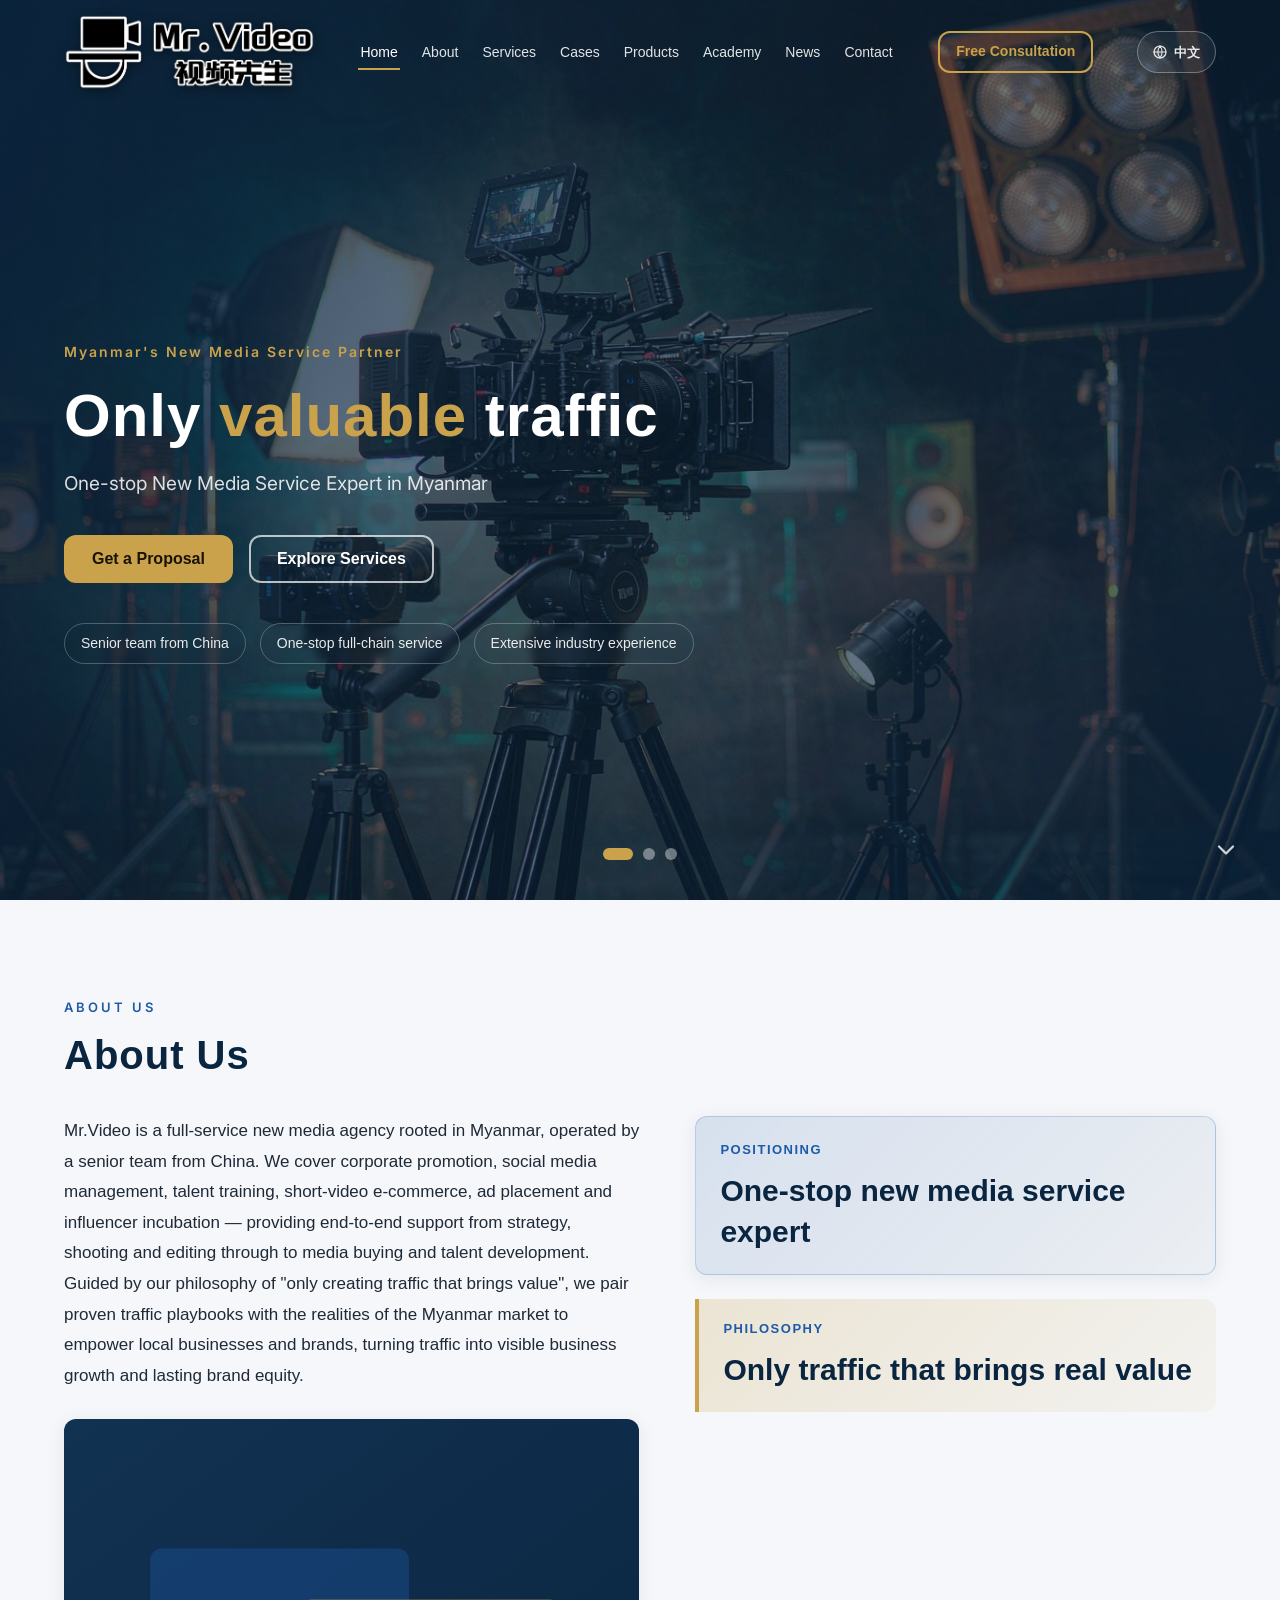
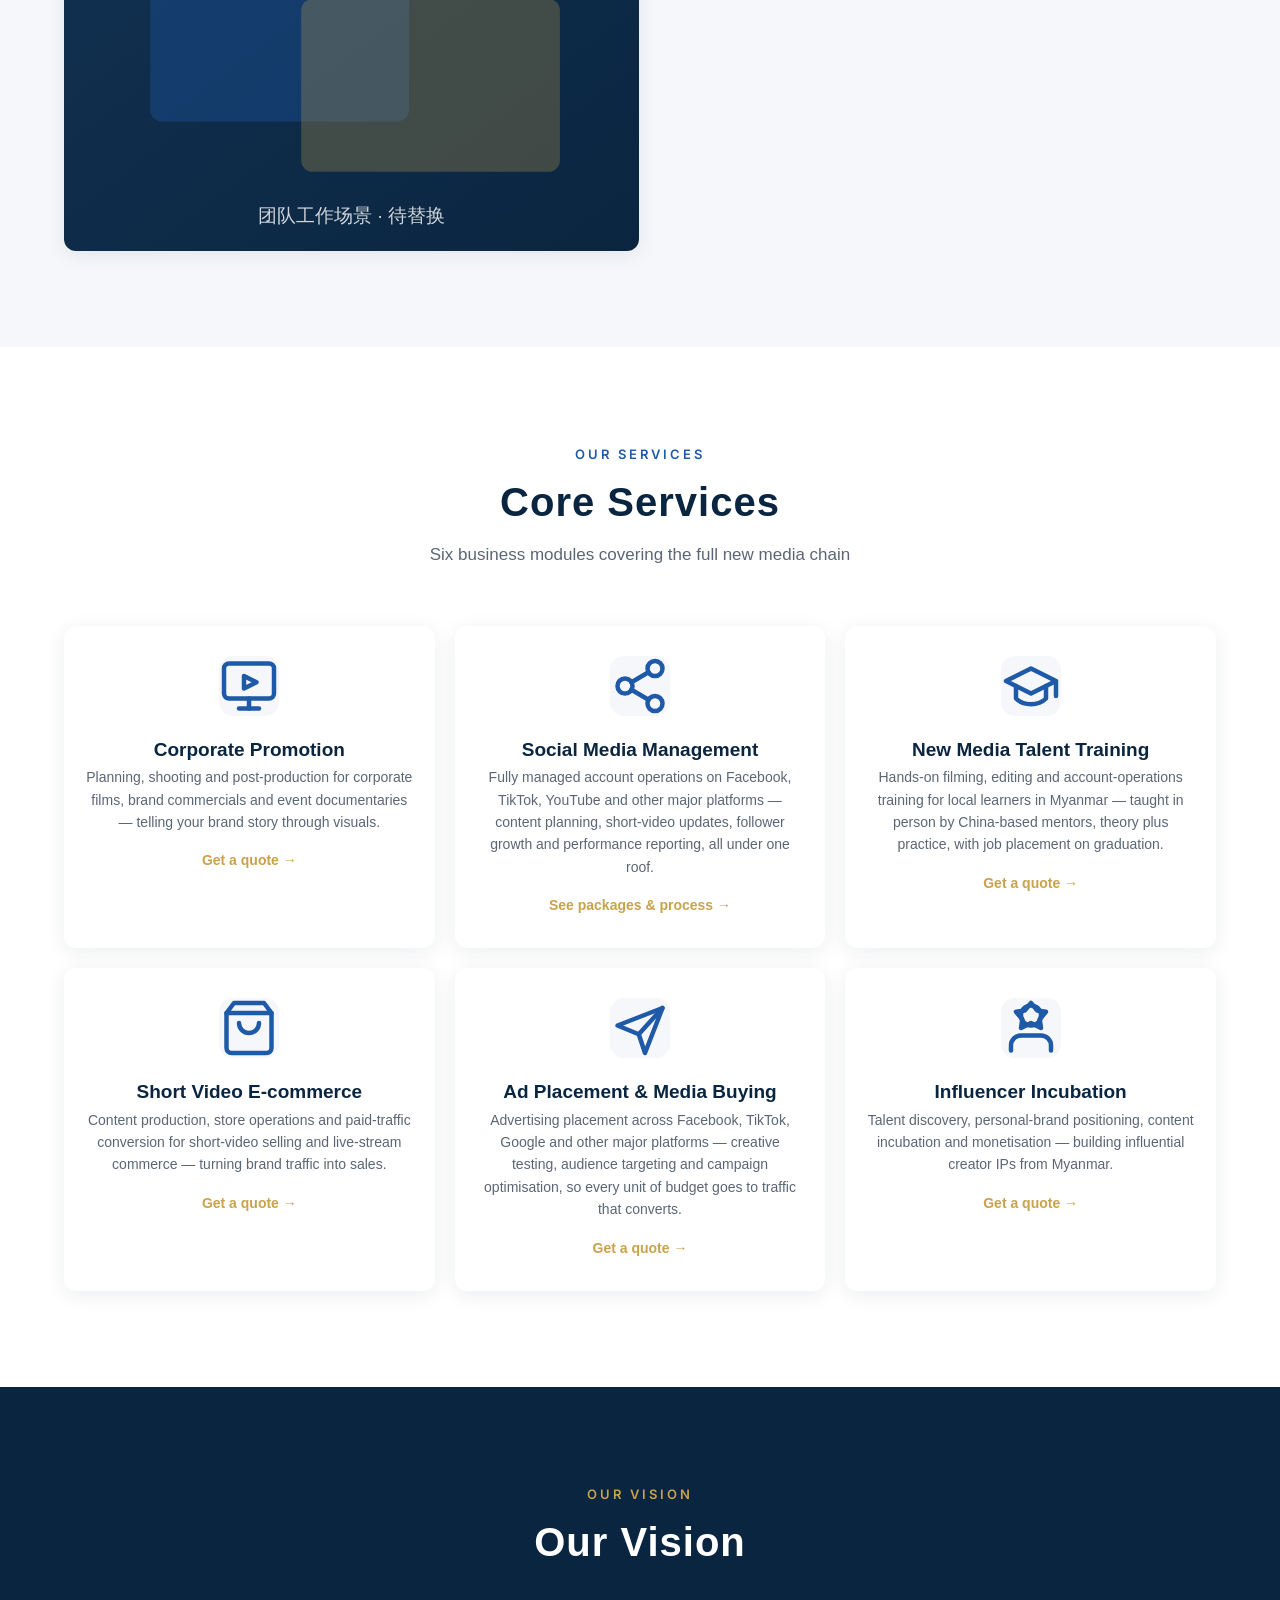
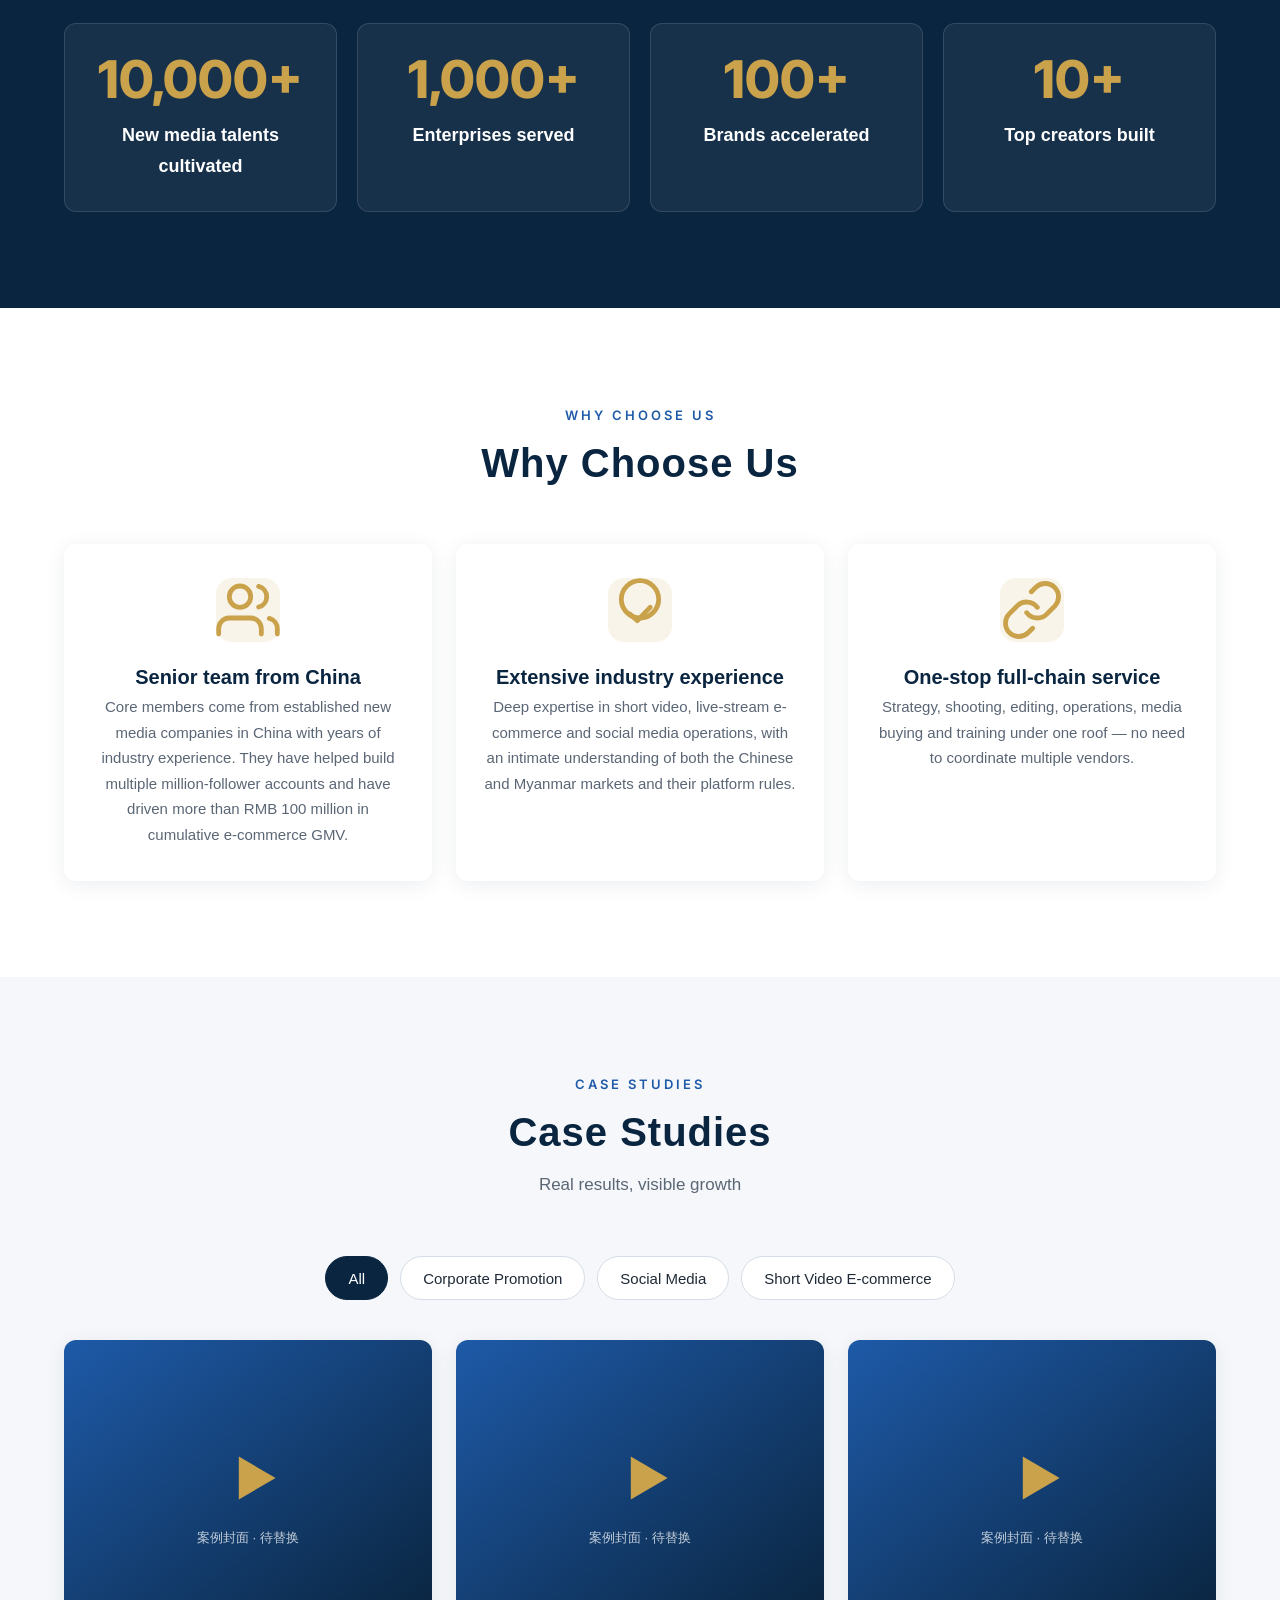
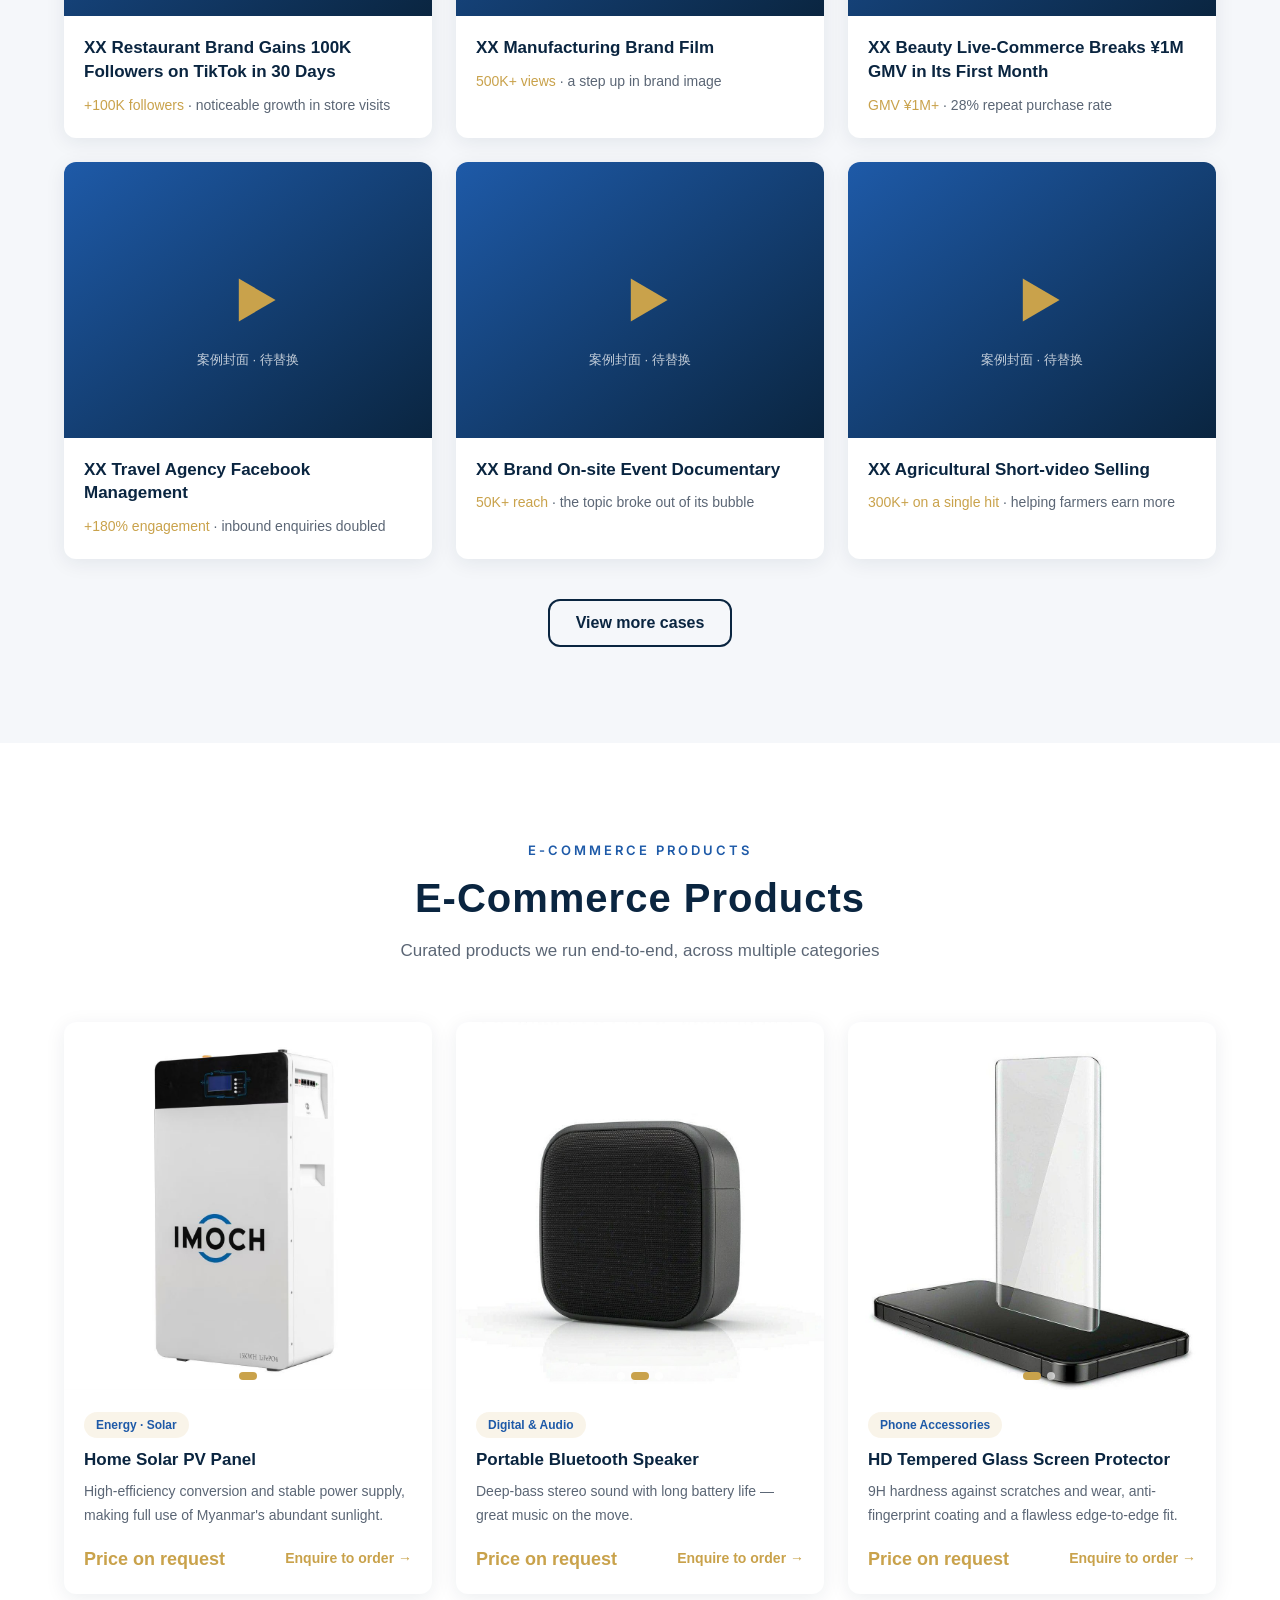
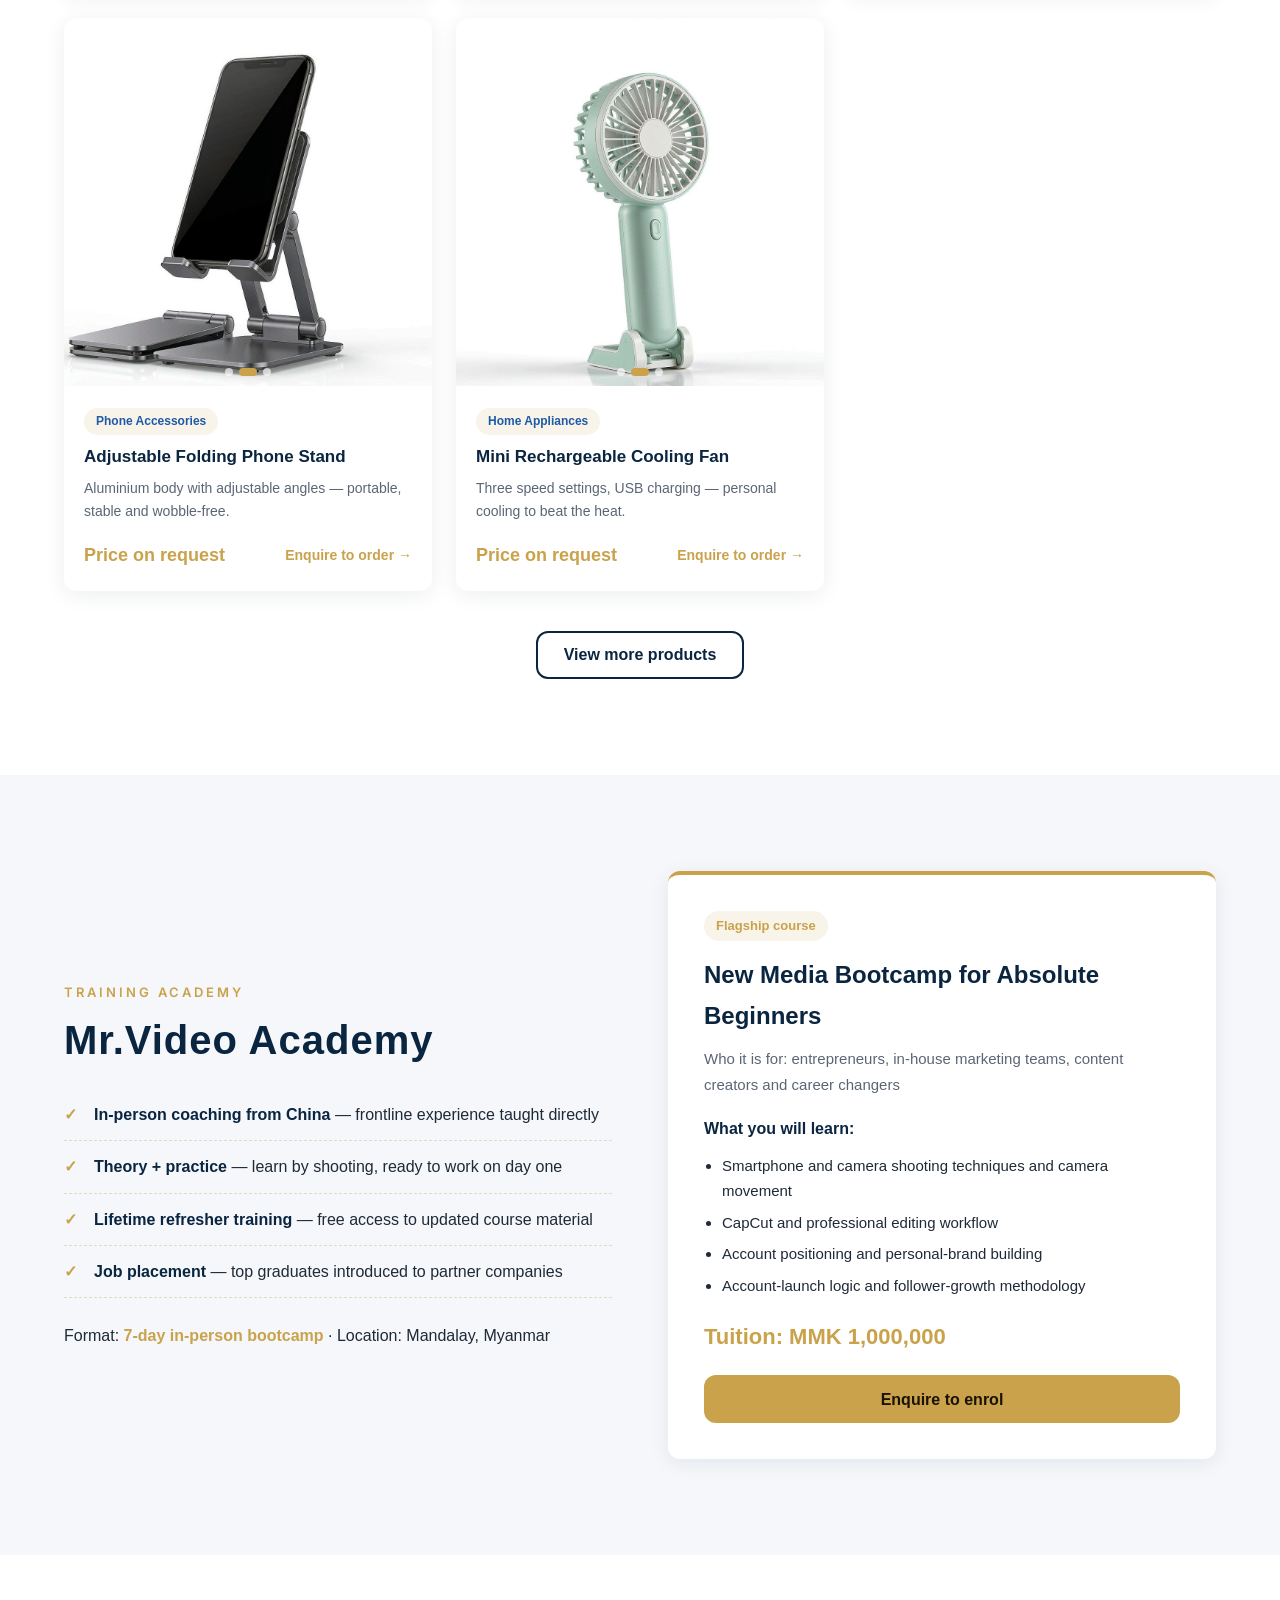
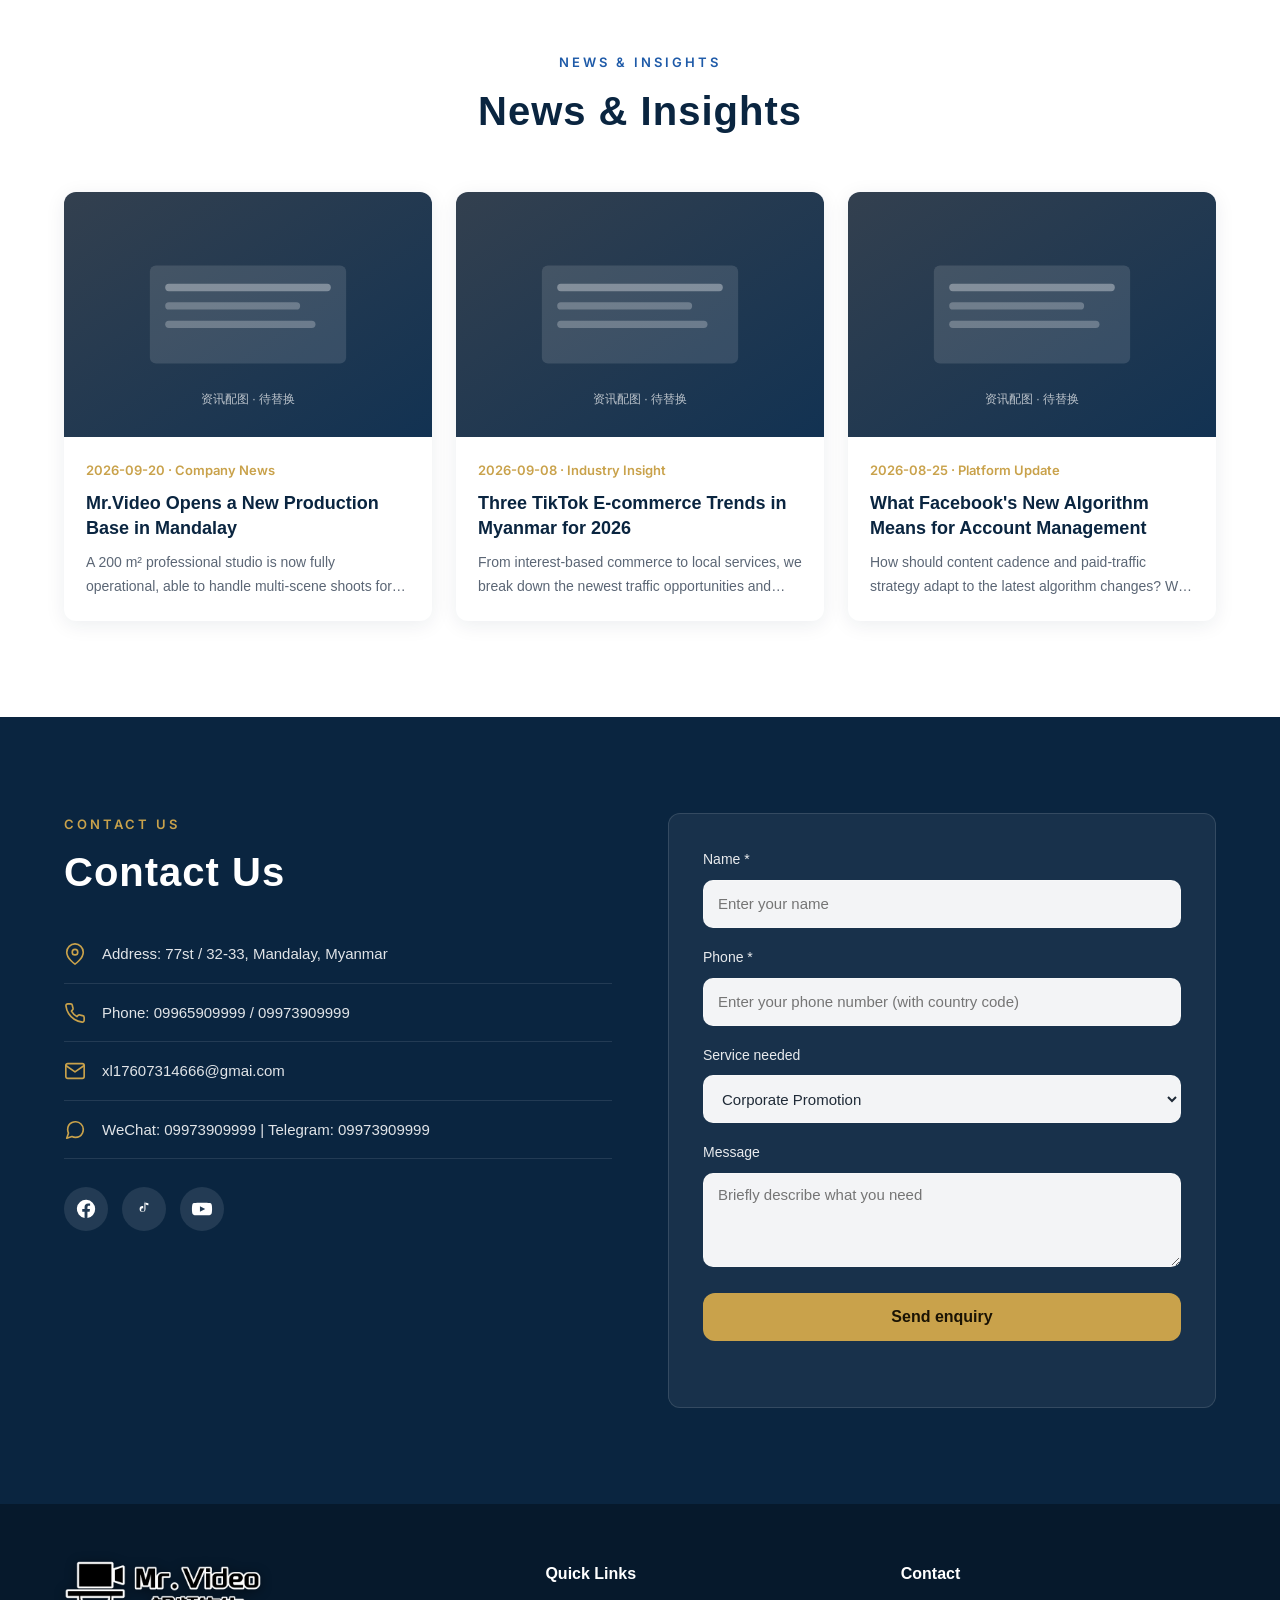
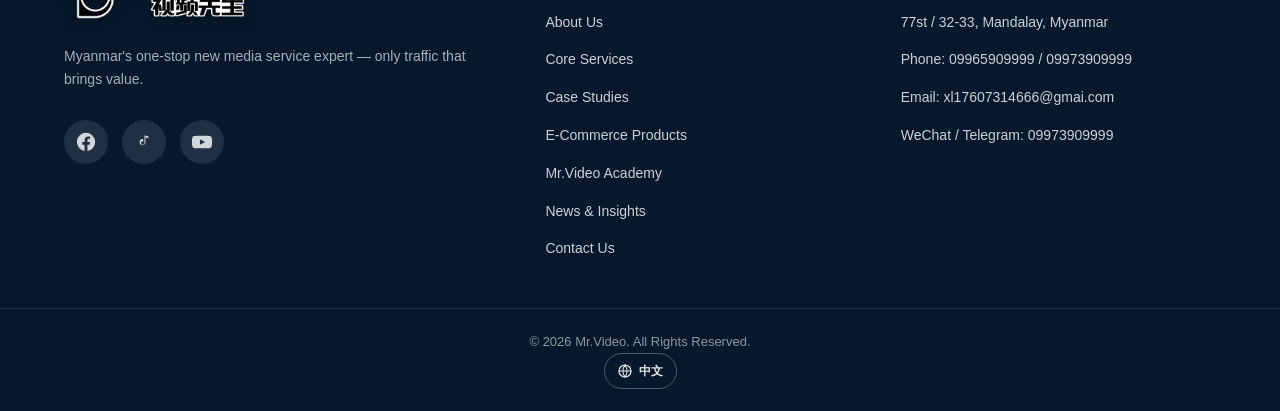
==== en/index.html @ 80807787 "feat: 新增英文版站点 /en/，支持中英文双语展示 架构：中文 HTML 为唯一内容源，i18n/en.json 翻译字典 + build_en.py 构建脚本生成纯静态英文站，英文版为独立 U" ====
<!DOCTYPE html>
<html lang="en">
<head>
  <meta charset="UTF-8" />
  <meta name="viewport" content="width=device-width, initial-scale=1.0" />
  <title>Mr.Video Media | One-stop new media service expert in Myanmar</title>
  <meta name="description" content="Mr.Video is a full-service new media agency rooted in Myanmar, operated by a senior team from China. Corporate promotion, social media management, talent training, short-video e-commerce, ad placement and influencer incubation — from strategy, shooting and editing to media buying and talent development. Only traffic that brings value." />
  <meta name="keywords" content="Myanmar new media agency, Mandalay social media management, TikTok agency Myanmar, influencer incubation Myanmar, new media training Myanmar, short video e-commerce Myanmar, Mr.Video" />

  
  <meta property="og:type" content="website" />
  <meta property="og:title" content="Mr.Video Media | One-stop new media service expert in Myanmar" />
  <meta property="og:description" content="A full-service new media agency rooted in Myanmar, operated by a senior team from China — corporate promotion, social media management, talent training, short-video e-commerce, ad placement and influencer incubation." />
  <meta property="og:image" content="https://mrvideo.vip/images/logo-wordmark.png" />
  
  <!-- i18n:head-alt:start -->
  <meta property="og:url" content="https://mrvideo.vip/en/" />
  <meta property="og:locale" content="en_US" />
  <meta property="og:locale:alternate" content="zh_CN" />
  <link rel="canonical" href="https://mrvideo.vip/en/" />
  <link rel="alternate" hreflang="zh-Hans" href="https://mrvideo.vip/" />
  <link rel="alternate" hreflang="en" href="https://mrvideo.vip/en/" />
  <link rel="alternate" hreflang="x-default" href="https://mrvideo.vip/" />
<!-- i18n:head-alt:end -->
  <meta name="twitter:card" content="summary_large_image" />

  
  
  
  

  <link rel="preconnect" href="https://fonts.googleapis.com" />
  <link rel="preconnect" href="https://fonts.gstatic.com" crossorigin />
  <link href="https://fonts.googleapis.com/css2?family=Inter:wght@400;500;600;700;800&family=Montserrat:wght@600;700;800&display=swap" rel="stylesheet" />
  <link rel="stylesheet" href="../css/style.css" />
</head>

<body>

  
  <header class="site-header" id="top">
    <div class="container nav-inner">
      <a href="#top" class="brand" aria-label="Mr.Video home">
        <img src="../images/logo-wordmark.png" alt="Mr.Video" class="brand-logo" />
      </a>

      <nav class="main-nav" id="mainNav" aria-label="Main navigation">
        <ul>
          <li><a href="#top" class="active">Home</a></li>
          <li><a href="#about">About</a></li>
          <li><a href="#services">Services</a></li>
          <li><a href="#cases">Cases</a></li>
          <li><a href="#products">Products</a></li>
          <li><a href="#training">Academy</a></li>
          <li><a href="#news">News</a></li>
          <li><a href="#contact">Contact</a></li>
        </ul>
      </nav>

      <a href="#contact" class="btn btn-cta">Free Consultation</a>

      <!-- i18n:lang-switch:start -->
<a href="/" class="lang-switch" aria-label="Switch to Chinese version" title="Switch to Chinese version"><svg viewBox="0 0 24 24" fill="none" stroke="currentColor" stroke-width="1.8" stroke-linecap="round" stroke-linejoin="round" aria-hidden="true"><circle cx="12" cy="12" r="9"></circle><path d="M3 12h18M12 3a15 15 0 0 1 0 18a15 15 0 0 1 0-18"></path></svg><span>中文</span></a>
<!-- i18n:lang-switch:end -->
      <button class="hamburger" id="hamburger" aria-label="Open menu" aria-expanded="false" aria-controls="drawer">
        <span></span><span></span><span></span>
      </button>
    </div>
  </header>

  
  <div class="drawer" id="drawer" aria-hidden="true">
    <button class="drawer-close" id="drawerClose" aria-label="Close menu">&times;</button>
    <nav class="drawer-nav" aria-label="Mobile navigation">
      <a href="#top">Home</a>
      <a href="#about">About</a>
      <a href="#services">Services</a>
      <a href="#cases">Cases</a>
      <a href="#products">Products</a>
      <a href="#training">Academy</a>
      <a href="#news">News</a>
      <a href="#contact">Contact</a>
      <a href="#contact" class="btn btn-cta drawer-cta">Free Consultation</a>
      <!-- i18n:lang-switch-drawer:start -->
<a href="/" class="drawer-lang" aria-label="Switch to Chinese version"><svg viewBox="0 0 24 24" fill="none" stroke="currentColor" stroke-width="1.8" stroke-linecap="round" stroke-linejoin="round" aria-hidden="true"><circle cx="12" cy="12" r="9"></circle><path d="M3 12h18M12 3a15 15 0 0 1 0 18a15 15 0 0 1 0-18"></path></svg><span>中文</span></a>
<!-- i18n:lang-switch-drawer:end -->
    </nav>
  </div>
  <div class="drawer-overlay" id="drawerOverlay"></div>

  <main>

    
    <section class="hero" id="home" aria-label="Hero banner">
      
      <div class="hero-bg">
        <div class="hero-image is-active" style="background-image:url('../images/hero-1.jpg')"></div>
        <div class="hero-image" style="background-image:url('../images/hero-2.jpg')"></div>
        <div class="hero-image" style="background-image:url('../images/hero-3.jpg')"></div>
        <div class="hero-overlay"></div>
      </div>

      <div class="hero-slides container">
        
        <article class="hero-slide is-active">
          <p class="hero-eyebrow">Myanmar's New Media Service Partner</p>
          <h1 class="hero-title">Only <span class="gold">valuable</span> traffic</h1>
          <p class="hero-sub">One-stop New Media Service Expert in Myanmar</p>
          <div class="hero-actions">
            <a href="#contact" class="btn btn-gold">Get a Proposal</a>
            <a href="#services" class="btn btn-outline">Explore Services</a>
          </div>
          <ul class="trust-tags">
            <li>Senior team from China</li>
            <li>One-stop full-chain service</li>
            <li>Extensive industry experience</li>
          </ul>
        </article>

        
        <article class="hero-slide">
          <p class="hero-eyebrow">SHORT VIDEO E-COMMERCE</p>
          <h1 class="hero-title">Turn <span class="gold">traffic</span> into <span class="gold">sales</span></h1>
          <p class="hero-sub">Short-video e-commerce growth · Live-stream selling · Paid traffic conversion</p>
          <div class="hero-actions">
            <a href="#contact" class="btn btn-gold">Get a Proposal</a>
            <a href="#services" class="btn btn-outline">Explore Services</a>
          </div>
          <ul class="trust-tags">
            <li>Content production</li>
            <li>Store operations</li>
            <li>Traffic conversion</li>
          </ul>
        </article>

        
        <article class="hero-slide">
          <p class="hero-eyebrow">NEW MEDIA TALENT TRAINING</p>
          <h1 class="hero-title">Grow Myanmar's own <span class="gold">new media talent</span></h1>
          <p class="hero-sub">In-person coaching from China · Theory + practice · Job placement</p>
          <div class="hero-actions">
            <a href="#training" class="btn btn-gold">Enquire now</a>
            <a href="#about" class="btn btn-outline">Learn more</a>
          </div>
          <ul class="trust-tags">
            <li>7-day bootcamp</li>
            <li>Lifetime refresher training</li>
            <li>Job placement</li>
          </ul>
        </article>
      </div>

      <div class="hero-dots" id="heroDots" role="tablist" aria-label="Banner slider"></div>

      <a href="#about" class="scroll-arrow" aria-label="Scroll down">
        <svg viewBox="0 0 24 24" width="28" height="28" fill="none" stroke="currentColor" stroke-width="2" stroke-linecap="round" stroke-linejoin="round"><polyline points="6 9 12 15 18 9"></polyline></svg>
      </a>
    </section>

    
    <section class="section about" id="about" aria-labelledby="about-title">
      <div class="container">
        <div class="about-head reveal">
          <p class="eyebrow">ABOUT US</p>
          <h2 class="section-title" id="about-title">About Us</h2>
        </div>
        <div class="about-grid">
          
          <div class="about-left reveal">
            <p class="about-desc">
              Mr.Video is a full-service new media agency rooted in Myanmar, operated by a senior team from China. We cover corporate promotion, social media management, talent training, short-video e-commerce, ad placement and influencer incubation — providing end-to-end support from strategy, shooting and editing through to media buying and talent development. Guided by our philosophy of "only creating traffic that brings value", we pair proven traffic playbooks with the realities of the Myanmar market to empower local businesses and brands, turning traffic into visible business growth and lasting brand equity.
            </p>
            <div class="about-media">
              
              <img src="../images/about-team.svg" alt="Mr.Video team at work" loading="lazy" />
            </div>
          </div>
          
          <div class="about-right reveal">
            <div class="positioning">
              <p class="positioning-label">Positioning</p>
              <p class="positioning-cn">One-stop new media service expert</p>
              
            </div>
            <blockquote class="quote">
              <span class="quote-label">Philosophy</span>
              Only traffic that brings real value
            </blockquote>
          </div>
        </div>
      </div>
    </section>

    
    <section class="section services" id="services" aria-labelledby="services-title">
      <div class="container">
        <div class="section-head reveal">
          <p class="eyebrow">OUR SERVICES</p>
          <h2 class="section-title" id="services-title">Core Services</h2>
          <p class="section-sub">Six business modules covering the full new media chain</p>
        </div>

        <div class="services-grid reveal">
          
          <article class="service-card">
            <span class="service-icon" aria-hidden="true">
              <svg viewBox="0 0 24 24" fill="none" stroke="currentColor" stroke-width="1.8" stroke-linecap="round" stroke-linejoin="round"><rect x="2" y="3" width="20" height="14" rx="2"></rect><line x1="8" y1="21" x2="16" y2="21"></line><line x1="12" y1="17" x2="12" y2="21"></line><polygon points="10 8 15 10.5 10 13 10 8"></polygon></svg>
            </span>
            <h3 class="service-name">Corporate Promotion</h3>
            
            <p class="service-desc">Planning, shooting and post-production for corporate films, brand commercials and event documentaries — telling your brand story through visuals.</p>
            <a href="#contact" class="service-link">Get a quote →</a>
          </article>

          
          <article class="service-card">
            <span class="service-icon" aria-hidden="true">
              <svg viewBox="0 0 24 24" fill="none" stroke="currentColor" stroke-width="1.8" stroke-linecap="round" stroke-linejoin="round"><circle cx="18" cy="5" r="3"></circle><circle cx="6" cy="12" r="3"></circle><circle cx="18" cy="19" r="3"></circle><line x1="8.6" y1="13.5" x2="15.4" y2="17.5"></line><line x1="15.4" y1="6.5" x2="8.6" y2="10.5"></line></svg>
            </span>
            <h3 class="service-name">Social Media Management</h3>
            
            <p class="service-desc">Fully managed account operations on Facebook, TikTok, YouTube and other major platforms — content planning, short-video updates, follower growth and performance reporting, all under one roof.</p>
            <a href="social-media.html" class="service-link">See packages & process →</a>
          </article>

          
          <article class="service-card">
            <span class="service-icon" aria-hidden="true">
              <svg viewBox="0 0 24 24" fill="none" stroke="currentColor" stroke-width="1.8" stroke-linecap="round" stroke-linejoin="round"><path d="M22 10v6M2 10l10-5 10 5-10 5z"></path><path d="M6 12v5c3 3 9 3 12 0v-5"></path></svg>
            </span>
            <h3 class="service-name">New Media Talent Training</h3>
            
            <p class="service-desc">Hands-on filming, editing and account-operations training for local learners in Myanmar — taught in person by China-based mentors, theory plus practice, with job placement on graduation.</p>
            <a href="#contact" class="service-link">Get a quote →</a>
          </article>

          
          <article class="service-card">
            <span class="service-icon" aria-hidden="true">
              <svg viewBox="0 0 24 24" fill="none" stroke="currentColor" stroke-width="1.8" stroke-linecap="round" stroke-linejoin="round"><path d="M6 2 3 6v14a2 2 0 0 0 2 2h14a2 2 0 0 0 2-2V6l-3-4z"></path><line x1="3" y1="6" x2="21" y2="6"></line><path d="M16 10a4 4 0 0 1-8 0"></path></svg>
            </span>
            <h3 class="service-name">Short Video E-commerce</h3>
            
            <p class="service-desc">Content production, store operations and paid-traffic conversion for short-video selling and live-stream commerce — turning brand traffic into sales.</p>
            <a href="#contact" class="service-link">Get a quote →</a>
          </article>

          
          <article class="service-card">
            <span class="service-icon" aria-hidden="true">
              <svg viewBox="0 0 24 24" fill="none" stroke="currentColor" stroke-width="1.8" stroke-linecap="round" stroke-linejoin="round"><path d="M3 11l18-7-7 18-2.5-7.5L3 11z"></path><path d="M11.5 14.5L21 4"></path></svg>
            </span>
            <h3 class="service-name">Ad Placement &amp; Media Buying</h3>
            
            <p class="service-desc">Advertising placement across Facebook, TikTok, Google and other major platforms — creative testing, audience targeting and campaign optimisation, so every unit of budget goes to traffic that converts.</p>
            <a href="#contact" class="service-link">Get a quote →</a>
          </article>

          
          <article class="service-card">
            <span class="service-icon" aria-hidden="true">
              <svg viewBox="0 0 24 24" fill="none" stroke="currentColor" stroke-width="1.8" stroke-linecap="round" stroke-linejoin="round"><path d="M20 21v-2a4 4 0 0 0-4-4H8a4 4 0 0 0-4 4v2"></path><circle cx="12" cy="7" r="4"></circle><polygon points="12 2 14.5 5 18 5.5 15.5 8.5 16 12 12 10 8 12 8.5 8.5 6 5.5 9.5 5 12 2"></polygon></svg>
            </span>
            <h3 class="service-name">Influencer Incubation</h3>
            
            <p class="service-desc">Talent discovery, personal-brand positioning, content incubation and monetisation — building influential creator IPs from Myanmar.</p>
            <a href="#contact" class="service-link">Get a quote →</a>
          </article>
        </div>

      </div>
    </section>

    
    <section class="section vision" id="vision" aria-labelledby="vision-title" style="background:#0A2540;color:#ffffff">
      <div class="container">
        <div class="section-head light reveal">
          <p class="eyebrow gold">OUR VISION</p>
          <h2 class="section-title light" id="vision-title">Our Vision</h2>
        </div>
        <div class="vision-stats reveal">
          <div class="stat">
            <p class="stat-num" data-target="10000" data-suffix="+">0</p>
            <p class="stat-label">New media talents cultivated</p>
            
          </div>
          <div class="stat">
            <p class="stat-num" data-target="1000" data-suffix="+">0</p>
            <p class="stat-label">Enterprises served</p>
            
          </div>
          <div class="stat">
            <p class="stat-num" data-target="100" data-suffix="+">0</p>
            <p class="stat-label">Brands accelerated</p>
            
          </div>
          <div class="stat">
            <p class="stat-num" data-target="10" data-suffix="+">0</p>
            <p class="stat-label">Top creators built</p>
            
          </div>
        </div>
      </div>
    </section>

    
    <section class="section advantages" id="advantages" aria-labelledby="adv-title">
      <div class="container">
        <div class="section-head reveal">
          <p class="eyebrow">WHY CHOOSE US</p>
          <h2 class="section-title" id="adv-title">Why Choose Us</h2>
        </div>

        <div class="adv-grid reveal">
          <article class="adv-card">
            <span class="adv-icon" aria-hidden="true">
              <svg viewBox="0 0 24 24" fill="none" stroke="currentColor" stroke-width="1.8" stroke-linecap="round" stroke-linejoin="round"><path d="M17 21v-2a4 4 0 0 0-4-4H5a4 4 0 0 0-4 4v2"></path><circle cx="9" cy="7" r="4"></circle><path d="M23 21v-2a4 4 0 0 0-3-3.87"></path><path d="M16 3.13a4 4 0 0 1 0 7.75"></path></svg>
            </span>
            <h3>Senior team from China</h3>
            
            <p>Core members come from established new media companies in China with years of industry experience. They have helped build multiple million-follower accounts and have driven more than RMB 100 million in cumulative e-commerce GMV.</p>
          </article>
          <article class="adv-card">
            <span class="adv-icon" aria-hidden="true">
              <svg viewBox="0 0 24 24" fill="none" stroke="currentColor" stroke-width="1.8" stroke-linecap="round" stroke-linejoin="round"><circle cx="12" cy="8" r="7"></circle><polyline points="8.2 13.5 11 16 15.8 11"></polyline></svg>
            </span>
            <h3>Extensive industry experience</h3>
            
            <p>Deep expertise in short video, live-stream e-commerce and social media operations, with an intimate understanding of both the Chinese and Myanmar markets and their platform rules.</p>
          </article>
          <article class="adv-card">
            <span class="adv-icon" aria-hidden="true">
              <svg viewBox="0 0 24 24" fill="none" stroke="currentColor" stroke-width="1.8" stroke-linecap="round" stroke-linejoin="round"><path d="M10 13a5 5 0 0 0 7.54.54l3-3a5 5 0 0 0-7.07-7.07l-1.72 1.71"></path><path d="M14 11a5 5 0 0 0-7.54-.54l-3 3a5 5 0 0 0 7.07 7.07l1.71-1.71"></path></svg>
            </span>
            <h3>One-stop full-chain service</h3>
            
            <p>Strategy, shooting, editing, operations, media buying and training under one roof — no need to coordinate multiple vendors.</p>
          </article>
        </div>

      </div>
    </section>

    
    <section class="section cases" id="cases" aria-labelledby="cases-title">
      <div class="container">
        <div class="section-head reveal">
          <p class="eyebrow">CASE STUDIES</p>
          <h2 class="section-title" id="cases-title">Case Studies</h2>
          <p class="section-sub">Real results, visible growth</p>
        </div>

        <div class="case-filter reveal" id="caseFilter" role="tablist" aria-label="Filter cases by category">
          <button class="filter-btn is-active" data-filter="all">All</button>
          <button class="filter-btn" data-filter="promo">Corporate Promotion</button>
          <button class="filter-btn" data-filter="social">Social Media</button>
          <button class="filter-btn" data-filter="ecom">Short Video E-commerce</button>
        </div>

        <div class="case-grid reveal" id="caseGrid">
          <article class="case-card" data-cat="social">
            <div class="case-cover"><img src="../images/case-placeholder.svg" alt="Restaurant brand TikTok case cover" loading="lazy" /></div>
            <div class="case-body">
              <h3>XX Restaurant Brand Gains 100K Followers on TikTok in 30 Days</h3>
              <p class="case-result"><span class="gold">+100K followers</span> · noticeable growth in store visits</p>
            </div>
          </article>
          <article class="case-card" data-cat="promo">
            <div class="case-cover"><img src="../images/case-placeholder.svg" alt="Corporate film case cover" loading="lazy" /></div>
            <div class="case-body">
              <h3>XX Manufacturing Brand Film</h3>
              <p class="case-result"><span class="gold">500K+ views</span> · a step up in brand image</p>
            </div>
          </article>
          <article class="case-card" data-cat="ecom">
            <div class="case-cover"><img src="../images/case-placeholder.svg" alt="Live-commerce case cover" loading="lazy" /></div>
            <div class="case-body">
              <h3>XX Beauty Live-Commerce Breaks ¥1M GMV in Its First Month</h3>
              <p class="case-result"><span class="gold">GMV ¥1M+</span> · 28% repeat purchase rate</p>
            </div>
          </article>
          <article class="case-card" data-cat="social">
            <div class="case-cover"><img src="../images/case-placeholder.svg" alt="Social media management case cover" loading="lazy" /></div>
            <div class="case-body">
              <h3>XX Travel Agency Facebook Management</h3>
              <p class="case-result"><span class="gold">+180% engagement</span> · inbound enquiries doubled</p>
            </div>
          </article>
          <article class="case-card" data-cat="promo">
            <div class="case-cover"><img src="../images/case-placeholder.svg" alt="Event documentary case cover" loading="lazy" /></div>
            <div class="case-body">
              <h3>XX Brand On-site Event Documentary</h3>
              <p class="case-result"><span class="gold">50K+ reach</span> · the topic broke out of its bubble</p>
            </div>
          </article>
          <article class="case-card" data-cat="ecom">
            <div class="case-cover"><img src="../images/case-placeholder.svg" alt="Short-video selling case cover" loading="lazy" /></div>
            <div class="case-body">
              <h3>XX Agricultural Short-video Selling</h3>
              <p class="case-result"><span class="gold">300K+ on a single hit</span> · helping farmers earn more</p>
            </div>
          </article>
        </div>

        <div class="case-more reveal">
          <a href="#contact" class="btn btn-outline-dark">View more cases</a>
        </div>
      </div>
    </section>

    
    <section class="section products" id="products" aria-labelledby="products-title">
      <div class="container">
        <div class="section-head reveal">
          <p class="eyebrow">E-COMMERCE PRODUCTS</p>
          <h2 class="section-title" id="products-title">E-Commerce Products</h2>
          <p class="section-sub">Curated products we run end-to-end, across multiple categories</p>
        </div>

        <div class="product-grid reveal">
          <article class="product-card">
            <div class="product-cover">
              <div class="pcarousel" data-pid="solar">
                <img class="pimg is-active" src="../images/solar-real-1.jpg" alt="Home solar PV panel showcase 1" loading="lazy" />
                <img class="pimg" src="../images/solar-real-2.jpg" alt="Home solar PV panel showcase 2" loading="lazy" />
                <img class="pimg" src="../images/p-solar-3.jpg" alt="Home solar PV panel showcase 3" loading="lazy" />
                <div class="pdots"></div>
              </div>
            </div>
            <div class="product-body">
              <span class="product-cat">Energy · Solar</span>
              <h3>Home Solar PV Panel</h3>
              <p class="product-desc">High-efficiency conversion and stable power supply, making full use of Myanmar's abundant sunlight.</p>
              <div class="product-foot">
                <span class="product-price"><span class="gold">Price on request</span></span>
                <a href="#contact" class="product-link">Enquire to order →</a>
              </div>
            </div>
          </article>

          <article class="product-card">
            <div class="product-cover">
              <div class="pcarousel" data-pid="speaker">
                <img class="pimg is-active" src="../images/p-bluetooth-speaker-1.jpg" alt="Portable Bluetooth speaker showcase 1" loading="lazy" />
                <img class="pimg" src="../images/p-bluetooth-speaker-2.jpg" alt="Portable Bluetooth speaker showcase 2" loading="lazy" />
                <img class="pimg" src="../images/p-bluetooth-speaker-3.jpg" alt="Portable Bluetooth speaker showcase 3" loading="lazy" />
                <div class="pdots"></div>
              </div>
            </div>
            <div class="product-body">
              <span class="product-cat">Digital & Audio</span>
              <h3>Portable Bluetooth Speaker</h3>
              <p class="product-desc">Deep-bass stereo sound with long battery life — great music on the move.</p>
              <div class="product-foot">
                <span class="product-price"><span class="gold">Price on request</span></span>
                <a href="#contact" class="product-link">Enquire to order →</a>
              </div>
            </div>
          </article>

          <article class="product-card">
            <div class="product-cover">
              <div class="pcarousel" data-pid="film">
                <img class="pimg is-active" src="../images/p-phone-film-1.jpg" alt="HD tempered glass screen protector showcase 1" loading="lazy" />
                <img class="pimg" src="../images/p-phone-film-2.jpg" alt="HD tempered glass screen protector showcase 2" loading="lazy" />
                <img class="pimg" src="../images/p-phone-film-3.jpg" alt="HD tempered glass screen protector showcase 3" loading="lazy" />
                <div class="pdots"></div>
              </div>
            </div>
            <div class="product-body">
              <span class="product-cat">Phone Accessories</span>
              <h3>HD Tempered Glass Screen Protector</h3>
              <p class="product-desc">9H hardness against scratches and wear, anti-fingerprint coating and a flawless edge-to-edge fit.</p>
              <div class="product-foot">
                <span class="product-price"><span class="gold">Price on request</span></span>
                <a href="#contact" class="product-link">Enquire to order →</a>
              </div>
            </div>
          </article>

          <article class="product-card">
            <div class="product-cover">
              <div class="pcarousel" data-pid="stand">
                <img class="pimg is-active" src="../images/p-phone-stand-1.jpg" alt="Adjustable folding phone stand showcase 1" loading="lazy" />
                <img class="pimg" src="../images/p-phone-stand-2.jpg" alt="Adjustable folding phone stand showcase 2" loading="lazy" />
                <img class="pimg" src="../images/p-phone-stand-3.jpg" alt="Adjustable folding phone stand showcase 3" loading="lazy" />
                <div class="pdots"></div>
              </div>
            </div>
            <div class="product-body">
              <span class="product-cat">Phone Accessories</span>
              <h3>Adjustable Folding Phone Stand</h3>
              <p class="product-desc">Aluminium body with adjustable angles — portable, stable and wobble-free.</p>
              <div class="product-foot">
                <span class="product-price"><span class="gold">Price on request</span></span>
                <a href="#contact" class="product-link">Enquire to order →</a>
              </div>
            </div>
          </article>

          <article class="product-card">
            <div class="product-cover">
              <div class="pcarousel" data-pid="fan">
                <img class="pimg is-active" src="../images/p-mini-fan-1.jpg" alt="Mini cooling fan showcase 1" loading="lazy" />
                <img class="pimg" src="../images/p-mini-fan-2.jpg" alt="Mini cooling fan showcase 2" loading="lazy" />
                <img class="pimg" src="../images/p-mini-fan-3.jpg" alt="Mini cooling fan showcase 3" loading="lazy" />
                <div class="pdots"></div>
              </div>
            </div>
            <div class="product-body">
              <span class="product-cat">Home Appliances</span>
              <h3>Mini Rechargeable Cooling Fan</h3>
              <p class="product-desc">Three speed settings, USB charging — personal cooling to beat the heat.</p>
              <div class="product-foot">
                <span class="product-price"><span class="gold">Price on request</span></span>
                <a href="#contact" class="product-link">Enquire to order →</a>
              </div>
            </div>
          </article>
        </div>

        <div class="case-more reveal">
          <a href="#contact" class="btn btn-outline-dark">View more products</a>
        </div>
      </div>
    </section>

    
    <section class="section training" id="training" aria-labelledby="training-title">
      <div class="container training-grid">
        <div class="training-left reveal">
          <p class="eyebrow gold">TRAINING ACADEMY</p>
          <h2 class="section-title" id="training-title">Mr.Video Academy</h2>
          <ul class="training-highlights">
            <li><strong>In-person coaching from China</strong> — frontline experience taught directly</li>
            <li><strong>Theory + practice</strong> — learn by shooting, ready to work on day one</li>
            <li><strong>Lifetime refresher training</strong> — free access to updated course material</li>
            <li><strong>Job placement</strong> — top graduates introduced to partner companies</li>
          </ul>
          <p class="training-form">Format: <strong>7-day in-person bootcamp</strong> · Location: Mandalay, Myanmar</p>
        </div>

        <div class="training-card reveal">
          <p class="course-tag">Flagship course</p>
          <h3 class="course-name">New Media Bootcamp for Absolute Beginners</h3>
          <p class="course-for">Who it is for: entrepreneurs, in-house marketing teams, content creators and career changers</p>
          <p class="course-learn-title">What you will learn:</p>
          <ul class="course-learn">
            <li>Smartphone and camera shooting techniques and camera movement</li>
            <li>CapCut and professional editing workflow</li>
            <li>Account positioning and personal-brand building</li>
            <li>Account-launch logic and follower-growth methodology</li>
          </ul>
          <p class="course-price"><span class="gold">Tuition: MMK 1,000,000</span></p>
          <a href="#contact" class="btn btn-gold btn-block">Enquire to enrol</a>
        </div>
      </div>
    </section>

    
    <section class="section news" id="news" aria-labelledby="news-title">
      <div class="container">
        <div class="section-head reveal">
          <p class="eyebrow">NEWS & INSIGHTS</p>
          <h2 class="section-title" id="news-title">News & Insights</h2>
        </div>

        <div class="news-grid reveal">
          <article class="news-card">
            <div class="news-cover"><img src="../images/news-placeholder.svg" alt="Company news cover" loading="lazy" /></div>
            <div class="news-body">
              <p class="news-date">2026-09-20 · Company News</p>
              <h3>Mr.Video Opens a New Production Base in Mandalay</h3>
              <p class="news-summary">A 200 m² professional studio is now fully operational, able to handle multi-scene shoots for corporate films and live-stream commerce. [Placeholder content]</p>
            </div>
          </article>
          <article class="news-card">
            <div class="news-cover"><img src="../images/news-placeholder.svg" alt="Industry insight cover" loading="lazy" /></div>
            <div class="news-body">
              <p class="news-date">2026-09-08 · Industry Insight</p>
              <h3>Three TikTok E-commerce Trends in Myanmar for 2026</h3>
              <p class="news-summary">From interest-based commerce to local services, we break down the newest traffic opportunities and operating essentials in the Myanmar market. [Placeholder content]</p>
            </div>
          </article>
          <article class="news-card">
            <div class="news-cover"><img src="../images/news-placeholder.svg" alt="Platform update cover" loading="lazy" /></div>
            <div class="news-body">
              <p class="news-date">2026-08-25 · Platform Update</p>
              <h3>What Facebook's New Algorithm Means for Account Management</h3>
              <p class="news-summary">How should content cadence and paid-traffic strategy adapt to the latest algorithm changes? We share practical advice. [Placeholder content]</p>
            </div>
          </article>
        </div>
      </div>
    </section>

    
    <section class="section contact" id="contact" aria-labelledby="contact-title" style="background:#0A2540;color:#ffffff">
      <div class="container contact-grid">
        <div class="contact-info reveal">
          <p class="eyebrow gold">CONTACT US</p>
          <h2 class="section-title light" id="contact-title">Contact Us</h2>
          <ul class="contact-list">
            <li>
              <span class="ci-icon" aria-hidden="true"><svg viewBox="0 0 24 24" fill="none" stroke="currentColor" stroke-width="1.8" stroke-linecap="round" stroke-linejoin="round"><path d="M21 10c0 7-9 13-9 13s-9-6-9-13a9 9 0 0 1 18 0z"></path><circle cx="12" cy="10" r="3"></circle></svg></span>
              <span>Address: 77st / 32-33, Mandalay, Myanmar</span>
            </li>
            <li>
              <span class="ci-icon" aria-hidden="true"><svg viewBox="0 0 24 24" fill="none" stroke="currentColor" stroke-width="1.8" stroke-linecap="round" stroke-linejoin="round"><path d="M22 16.92v3a2 2 0 0 1-2.18 2 19.79 19.79 0 0 1-8.63-3.07 19.5 19.5 0 0 1-6-6 19.79 19.79 0 0 1-3.07-8.67A2 2 0 0 1 4.11 2h3a2 2 0 0 1 2 1.72c.13.96.36 1.9.7 2.81a2 2 0 0 1-.45 2.11L8.09 9.91a16 16 0 0 0 6 6l1.27-1.27a2 2 0 0 1 2.11-.45c.9.34 1.85.57 2.81.7A2 2 0 0 1 22 16.92z"></path></svg></span>
              <span>Phone: <a href="tel:09965909999">09965909999</a> / <a href="tel:09973909999">09973909999</a></span>
            </li>
            <li>
              <span class="ci-icon" aria-hidden="true"><svg viewBox="0 0 24 24" fill="none" stroke="currentColor" stroke-width="1.8" stroke-linecap="round" stroke-linejoin="round"><path d="M4 4h16c1.1 0 2 .9 2 2v12c0 1.1-.9 2-2 2H4c-1.1 0-2-.9-2-2V6c0-1.1.9-2 2-2z"></path><polyline points="22,6 12,13 2,6"></polyline></svg></span>
              <a href="mailto:xl17607314666@gmai.com">xl17607314666@gmai.com</a>
            </li>
            <li>
              <span class="ci-icon" aria-hidden="true"><svg viewBox="0 0 24 24" fill="none" stroke="currentColor" stroke-width="1.8" stroke-linecap="round" stroke-linejoin="round"><path d="M21 11.5a8.38 8.38 0 0 1-.9 3.8 8.5 8.5 0 0 1-7.6 4.7 8.38 8.38 0 0 1-3.8-.9L3 21l1.9-5.7a8.38 8.38 0 0 1-.9-3.8 8.5 8.5 0 0 1 4.7-7.6 8.38 8.38 0 0 1 3.8-.9h.5a8.48 8.48 0 0 1 8 8v.5z"></path></svg></span>
              <span>WeChat: 09973909999 | Telegram: <a href="https://t.me/09973909999">09973909999</a></span>
            </li>
          </ul>
          <div class="contact-social">
            <a href="#" aria-label="Facebook"><svg viewBox="0 0 24 24" fill="currentColor"><path d="M22 12a10 10 0 1 0-11.56 9.88v-6.99H7.9V12h2.54V9.8c0-2.5 1.49-3.89 3.78-3.89 1.09 0 2.24.2 2.24.2v2.46h-1.26c-1.24 0-1.63.77-1.63 1.56V12h2.78l-.44 2.89h-2.34v6.99A10 10 0 0 0 22 12z"/></svg></a>
            <a href="https://www.tiktok.com/@mrvideo168?_r=1&amp;_t=ZS-9AhlKWXEBBU" aria-label="TikTok" target="_blank" rel="noopener"><svg viewBox="0 0 24 24" fill="currentColor"><path d="M16.6 5.8a4.9 4.9 0 0 1-3-1.1V12a3.2 3.2 0 1 1-3.2-3.2c.27 0 .53.04.78.12v2.4a1.8 1.8 0 1 0 1.27 1.72V3.3a4.9 4.9 0 0 0 4.35 4.7v-2.2z"/></svg></a>
            <a href="#" aria-label="YouTube"><svg viewBox="0 0 24 24" fill="currentColor"><path d="M23 12s0-3.2-.4-4.7a2.5 2.5 0 0 0-1.77-1.77C19.3 5.1 12 5.1 12 5.1s-7.3 0-8.83.43A2.5 2.5 0 0 0 1.4 7.3 26 26 0 0 0 1 12a26 26 0 0 0 .4 4.7 2.5 2.5 0 0 0 1.77 1.77C4.7 18.9 12 18.9 12 18.9s7.3 0 8.83-.43a2.5 2.5 0 0 0 1.77-1.77A26 26 0 0 0 23 12zM9.75 15.02V8.98L15.5 12l-5.75 3.02z"/></svg></a>
          </div>
        </div>

        <form class="contact-form reveal" id="contactForm" novalidate>
          <div class="field">
            <label for="name">Name *</label>
            <input type="text" id="name" name="name" placeholder="Enter your name" required />
          </div>
          <div class="field">
            <label for="phone">Phone *</label>
            <input type="tel" id="phone" name="phone" placeholder="Enter your phone number (with country code)" required />
          </div>
          <div class="field">
            <label for="need">Service needed</label>
            <select id="need" name="need">
              <option value="Corporate Promotion">Corporate Promotion</option>
              <option value="Social Media Management">Social Media Management</option>
              <option value="Training Enrolment">Training Enrolment</option>
              <option value="Short Video E-commerce">Short Video E-commerce</option>
              <option value="Ad Placement &amp; Media Buying">Ad Placement &amp; Media Buying</option>
              <option value="Influencer Incubation">Influencer Incubation</option>
              <option value="Other">Other</option>
            </select>
          </div>
          <div class="field">
            <label for="message">Message</label>
            <textarea id="message" name="message" rows="4" placeholder="Briefly describe what you need"></textarea>
          </div>
          <button type="submit" class="btn btn-gold btn-block">Send enquiry</button>
          <p class="form-hint" id="formHint" role="alert"></p>
          
          
        </form>
      </div>
    </section>

  </main>

  
  <footer class="site-footer">
    <div class="container footer-grid">
      <div class="footer-col">
        <a href="#top" class="brand">
        <img src="../images/logo-wordmark.png" alt="Mr.Video" class="brand-logo" />
        </a>
        <p class="footer-about">Myanmar's one-stop new media service expert — only traffic that brings value.</p>
        <div class="contact-social">
          <a href="#" aria-label="Facebook"><svg viewBox="0 0 24 24" fill="currentColor"><path d="M22 12a10 10 0 1 0-11.56 9.88v-6.99H7.9V12h2.54V9.8c0-2.5 1.49-3.89 3.78-3.89 1.09 0 2.24.2 2.24.2v2.46h-1.26c-1.24 0-1.63.77-1.63 1.56V12h2.78l-.44 2.89h-2.34v6.99A10 10 0 0 0 22 12z"/></svg></a>
          <a href="https://www.tiktok.com/@mrvideo168?_r=1&amp;_t=ZS-9AhlKWXEBBU" aria-label="TikTok" target="_blank" rel="noopener"><svg viewBox="0 0 24 24" fill="currentColor"><path d="M16.6 5.8a4.9 4.9 0 0 1-3-1.1V12a3.2 3.2 0 1 1-3.2-3.2c.27 0 .53.04.78.12v2.4a1.8 1.8 0 1 0 1.27 1.72V3.3a4.9 4.9 0 0 0 4.35 4.7v-2.2z"/></svg></a>
          <a href="#" aria-label="YouTube"><svg viewBox="0 0 24 24" fill="currentColor"><path d="M23 12s0-3.2-.4-4.7a2.5 2.5 0 0 0-1.77-1.77C19.3 5.1 12 5.1 12 5.1s-7.3 0-8.83.43A2.5 2.5 0 0 0 1.4 7.3 26 26 0 0 0 1 12a26 26 0 0 0 .4 4.7 2.5 2.5 0 0 0 1.77 1.77C4.7 18.9 12 18.9 12 18.9s7.3 0 8.83-.43a2.5 2.5 0 0 0 1.77-1.77A26 26 0 0 0 23 12zM9.75 15.02V8.98L15.5 12l-5.75 3.02z"/></svg></a>
        </div>
      </div>
      <div class="footer-col">
        <p class="footer-title">Quick Links</p>
        <ul class="footer-nav">
          <li><a href="#about">About Us</a></li>
          <li><a href="#services">Core Services</a></li>
          <li><a href="#cases">Case Studies</a></li>
          <li><a href="#products">E-Commerce Products</a></li>
          <li><a href="#training">Mr.Video Academy</a></li>
          <li><a href="#news">News & Insights</a></li>
          <li><a href="#contact">Contact Us</a></li>
        </ul>
      </div>
      <div class="footer-col">
        <p class="footer-title">Contact</p>
        <ul class="footer-contact">
          <li>77st / 32-33, Mandalay, Myanmar</li>
          <li>Phone: 09965909999 / 09973909999</li>
          <li>Email: xl17607314666@gmai.com</li>
          <li>WeChat / Telegram: 09973909999</li>
        </ul>
      </div>
    </div>
    <div class="footer-bottom">
      <p>© 2026 Mr.Video. All Rights Reserved.</p>
      <!-- i18n:lang-switch-footer:start -->
<a href="/" class="lang-switch lang-switch-footer" aria-label="Switch to Chinese version" title="Switch to Chinese version"><svg viewBox="0 0 24 24" fill="none" stroke="currentColor" stroke-width="1.8" stroke-linecap="round" stroke-linejoin="round" aria-hidden="true"><circle cx="12" cy="12" r="9"></circle><path d="M3 12h18M12 3a15 15 0 0 1 0 18a15 15 0 0 1 0-18"></path></svg><span>中文</span></a>
<!-- i18n:lang-switch-footer:end -->
    </div>
  </footer>

  
  <div class="mobile-bar" id="mobileBar">
    <a href="tel:09965909999" class="mb-item">
      <svg viewBox="0 0 24 24" fill="none" stroke="currentColor" stroke-width="2" stroke-linecap="round" stroke-linejoin="round"><path d="M22 16.92v3a2 2 0 0 1-2.18 2 19.79 19.79 0 0 1-8.63-3.07 19.5 19.5 0 0 1-6-6 19.79 19.79 0 0 1-3.07-8.67A2 2 0 0 1 4.11 2h3a2 2 0 0 1 2 1.72c.13.96.36 1.9.7 2.81a2 2 0 0 1-.45 2.11L8.09 9.91a16 16 0 0 0 6 6l1.27-1.27a2 2 0 0 1 2.11-.45c.9.34 1.85.57 2.81.7A2 2 0 0 1 22 16.92z"></path></svg>
      <span>Call</span>
    </a>
    <a href="https://t.me/09973909999" class="mb-item mb-wa" target="_blank" rel="noopener">
      <svg viewBox="0 0 24 24" fill="none" stroke="currentColor" stroke-width="2" stroke-linecap="round" stroke-linejoin="round"><path d="M21 11.5a8.38 8.38 0 0 1-.9 3.8 8.5 8.5 0 0 1-7.6 4.7 8.38 8.38 0 0 1-3.8-.9L3 21l1.9-5.7a8.38 8.38 0 0 1-.9-3.8 8.5 8.5 0 0 1 4.7-7.6 8.38 8.38 0 0 1 3.8-.9h.5a8.48 8.48 0 0 1 8 8v.5z"></path></svg>
      <span>Telegram</span>
    </a>
    <a href="#contact" class="mb-item mb-msg">
      <svg viewBox="0 0 24 24" fill="none" stroke="currentColor" stroke-width="2" stroke-linecap="round" stroke-linejoin="round"><path d="M21 15a2 2 0 0 1-2 2H7l-4 4V5a2 2 0 0 1 2-2h14a2 2 0 0 1 2 2z"></path></svg>
      <span>Message</span>
    </a>
  </div>

  <script src="../js/main.js"></script>
</body>
</html>
---- css/style.css ----
/* ============================================================
   Mr.Video 传媒 — 响应式企业官网样式
   主色：深海蓝 #0A2540 / 科技蓝 #1E5AA8 / 金色 #C9A24B
   断点：≥1200 PC ｜ 768-1199 平板 ｜ <768 手机
   ============================================================ */

:root {
  --navy: #0A2540;
  --blue: #1E5AA8;
  --gold: #C9A24B;
  --gold-soft: rgba(201, 162, 75, 0.12);
  --white: #FFFFFF;
  --gray: #F5F7FA;
  --text: #1f2a37;
  --text-muted: #5b6675;
  --radius: 12px;
  --shadow: 0 4px 20px rgba(10, 37, 64, 0.08);
  --shadow-hover: 0 12px 32px rgba(10, 37, 64, 0.16);
  --maxw: 1200px;
  --cn-font: "PingFang SC", "Microsoft YaHei", "Source Han Sans SC", "Noto Sans CJK SC", sans-serif;
  --en-font: "Inter", "Montserrat", system-ui, sans-serif;
}

* { box-sizing: border-box; margin: 0; padding: 0; }

html { scroll-behavior: smooth; -webkit-text-size-adjust: 100%; }

body {
  font-family: var(--cn-font);
  font-size: 16px;
  line-height: 1.7;
  color: var(--text);
  background: var(--white);
  overflow-x: hidden;
}

img { max-width: 100%; display: block; height: auto; }

a { color: inherit; text-decoration: none; }

.container { width: 100%; max-width: var(--maxw); margin: 0 auto; padding: 0 24px; }

/* ---------- 通用排版 ---------- */
.section { padding: 96px 0; }
.section:nth-of-type(even) { background: var(--gray); }

.eyebrow {
  font-family: var(--en-font);
  font-size: 13px;
  letter-spacing: 3px;
  text-transform: uppercase;
  color: var(--blue);
  font-weight: 600;
  margin-bottom: 12px;
}
.eyebrow.gold { color: var(--gold); }

.section-title {
  font-size: 40px;
  font-weight: 700;
  color: var(--navy);
  line-height: 1.25;
  letter-spacing: 1px;
}
.section-title.light { color: var(--white); }

.section-head { text-align: center; max-width: 720px; margin: 0 auto 56px; }
.section-head .section-sub { color: var(--text-muted); margin-top: 14px; font-size: 17px; }
.section-head.light .section-sub { color: rgba(255,255,255,0.75); }

.en { font-family: var(--en-font); font-weight: 500; }
.gold { color: var(--gold); }

/* ---------- 按钮 ---------- */
.btn {
  display: inline-flex;
  align-items: center;
  justify-content: center;
  gap: 6px;
  min-height: 48px;
  padding: 0 26px;
  border-radius: var(--radius);
  font-size: 16px;
  font-weight: 600;
  cursor: pointer;
  border: 2px solid transparent;
  transition: transform .2s ease, background .2s ease, color .2s ease, box-shadow .2s ease;
  white-space: normal;
  overflow-wrap: break-word;
}
.btn-gold { background: var(--gold); color: #1a1304; }
.btn-gold:hover { background: #b8923c; transform: translateY(-2px); box-shadow: var(--shadow-hover); }
.btn-outline { background: transparent; color: var(--white); border-color: rgba(255,255,255,0.7); }
.btn-outline:hover { background: rgba(255,255,255,0.12); border-color: var(--white); }
.btn-outline-dark { background: transparent; color: var(--navy); border-color: var(--navy); }
.btn-outline-dark:hover { background: var(--navy); color: var(--white); }
.btn-cta { border-color: var(--gold); color: var(--gold); background: transparent; min-height: 42px; padding: 0 16px; font-size: 14px; white-space: nowrap; }
.btn-cta:hover { background: var(--gold); color: #1a1304; }
/* 头部 CTA 保持单行（空间已核算），其余按钮允许换行以容纳英文长文案 */
.site-header .btn-cta { white-space: nowrap; }
/* 头部 CTA 只显示当前语言：站点已配备独立语言切换器，
   中英双语 CTA 保留在首屏按钮与抽屉菜单中，避免导航栏横向溢出 */
.site-header .btn-cta .en { display: none; }
.btn-block { width: 100%; }

/* ---------- 顶部导航 ---------- */
.site-header {
  position: fixed; top: 0; left: 0; right: 0; z-index: 100;
  background: transparent;
  transition: background .3s ease, box-shadow .3s ease, backdrop-filter .3s ease;
}
.site-header.scrolled {
  background: rgba(10, 37, 64, 0.82);
  backdrop-filter: blur(12px);
  -webkit-backdrop-filter: blur(12px);
  box-shadow: 0 4px 20px rgba(0,0,0,0.18);
}
.nav-inner { display: flex; align-items: center; justify-content: space-between; height: 104px; }

/* 固定头部偏移：锚点跳转时避免标题被遮挡 */
section[id] { scroll-margin-top: 116px; }

.brand { display: inline-flex; align-items: center; gap: 10px; color: var(--white); }
.brand-play {
  display: inline-flex; align-items: center; justify-content: center;
  width: 34px; height: 34px; border-radius: 50%;
  background: var(--gold); color: #1a1304;
}
.brand-text { font-family: var(--en-font); font-weight: 800; font-size: 22px; letter-spacing: .5px; }
.brand-logo {
  height: 76px; width: auto; max-width: 300px; display: block;
  padding: 0; border-radius: 0;
  object-fit: contain;
  filter: drop-shadow(0 2px 6px rgba(0,0,0,0.45));
}

.main-nav ul { display: flex; gap: 20px; list-style: none; }
.main-nav a {
  color: rgba(255,255,255,0.88); font-size: 14px; font-weight: 500;
  padding: 6px 2px; position: relative; transition: color .2s;
  white-space: nowrap;
}
.main-nav a::after {
  content: ""; position: absolute; left: 0; bottom: -4px; width: 0; height: 2px;
  background: var(--gold); transition: width .25s ease;
}
.main-nav a:hover, .main-nav a.active { color: var(--white); }
.main-nav a:hover::after, .main-nav a.active::after { width: 100%; }

/* 汉堡 */
.hamburger { display: none; flex-direction: column; gap: 5px; width: 44px; height: 44px; background: none; border: 0; cursor: pointer; justify-content: center; align-items: center; }
.hamburger span { width: 24px; height: 2px; background: var(--white); border-radius: 2px; transition: transform .3s, opacity .3s; }
.hamburger.open span:nth-child(1) { transform: translateY(7px) rotate(45deg); }
.hamburger.open span:nth-child(2) { opacity: 0; }
.hamburger.open span:nth-child(3) { transform: translateY(-7px) rotate(-45deg); }

/* ---------- 语言切换器 ---------- */
.lang-switch {
  display: inline-flex; align-items: center; gap: 6px;
  height: 42px; padding: 0 14px; border-radius: 999px;
  border: 1px solid rgba(255,255,255,0.32);
  background: rgba(255,255,255,0.06);
  color: rgba(255,255,255,0.9);
  font-family: var(--en-font); font-size: 13px; font-weight: 600; letter-spacing: .5px;
  white-space: nowrap; text-decoration: none;
  transition: border-color .2s, background .2s, color .2s;
}
.lang-switch svg { width: 16px; height: 16px; flex: none; }
.lang-switch:hover { border-color: var(--gold); color: var(--gold); background: rgba(201,162,75,0.12); }
.lang-switch:focus-visible { outline: 2px solid var(--gold); outline-offset: 3px; }

/* 抽屉内的语言切换 */
.drawer-lang {
  display: inline-flex; align-items: center; gap: 10px; align-self: flex-start;
  margin-top: 28px; padding: 12px 20px; border-radius: 999px;
  border: 1px solid rgba(255,255,255,0.35);
  color: var(--gold); font-family: var(--en-font); font-size: 15px; font-weight: 600;
  text-decoration: none;
}
.drawer-lang svg { width: 18px; height: 18px; }
.drawer-lang:hover { background: rgba(201,162,75,0.14); }

/* 页脚语言切换 */
.lang-switch-footer {
  height: 36px; padding: 0 12px; font-size: 12px;
  border-color: rgba(255,255,255,0.28); background: transparent;
}

/* 抽屉 */
.drawer {
  position: fixed; inset: 0; z-index: 200; background: var(--navy);
  transform: translateX(100%); transition: transform .35s ease;
  display: flex; flex-direction: column; justify-content: center; padding: 0 32px;
}
.drawer.open { transform: translateX(0); }
.drawer-close { position: absolute; top: 20px; right: 24px; background: none; border: 0; color: var(--white); font-size: 40px; line-height: 1; cursor: pointer; }
.drawer-nav { display: flex; flex-direction: column; gap: 6px; }
.drawer-nav a { color: var(--white); font-size: 22px; padding: 14px 0; border-bottom: 1px solid rgba(255,255,255,0.1); }
.drawer-cta { margin-top: 24px; justify-content: center; border: 2px solid var(--gold); color: var(--gold); }
.drawer-overlay { position: fixed; inset: 0; background: rgba(0,0,0,0.5); z-index: 150; opacity: 0; pointer-events: none; transition: opacity .3s; }
.drawer-overlay.show { opacity: 1; pointer-events: auto; }

/* ---------- Hero ---------- */
.hero { position: relative; min-height: 100vh; display: flex; align-items: center; overflow: hidden; padding-top: 104px; }
.hero-bg { position: absolute; inset: 0; z-index: 0; }
.hero-video, .hero-poster { position: absolute; inset: 0; width: 100%; height: 100%; object-fit: cover; }
.hero-poster { z-index: -1; }
.hero-overlay {
  position: absolute; inset: 0;
  background: linear-gradient(120deg, rgba(10,37,64,0.92) 0%, rgba(10,37,64,0.55) 50%, rgba(10,37,64,0.78) 100%);
}
.hero-slides { position: relative; z-index: 2; width: 100%; }
.hero-slide {
  position: absolute; inset: 0; opacity: 0; transform: translateY(20px);
  transition: opacity .6s ease, transform .6s ease; pointer-events: none;
  max-width: 760px;
}
.hero-slide.is-active { position: relative; opacity: 1; transform: translateY(0); pointer-events: auto; }
.hero-eyebrow { color: var(--gold); font-family: var(--en-font); letter-spacing: 2px; font-size: 14px; font-weight: 600; margin-bottom: 18px; }
.hero-title { color: var(--white); font-size: 60px; font-weight: 800; line-height: 1.15; letter-spacing: 1px; }
.hero-sub { color: rgba(255,255,255,0.85); font-size: 19px; margin-top: 18px; font-family: var(--en-font); }
.hero-actions { display: flex; gap: 16px; margin-top: 34px; flex-wrap: wrap; }
.trust-tags { display: flex; gap: 14px; list-style: none; margin-top: 40px; flex-wrap: wrap; }
.trust-tags li {
  color: rgba(255,255,255,0.9); font-size: 14px; padding: 8px 16px;
  border: 1px solid rgba(255,255,255,0.25); border-radius: 999px; backdrop-filter: blur(4px);
}

.hero-dots { position: absolute; bottom: 40px; left: 50%; transform: translateX(-50%); z-index: 3; display: flex; gap: 10px; }
.hero-dots button { width: 12px; height: 12px; border-radius: 50%; border: 0; background: rgba(255,255,255,0.4); cursor: pointer; transition: background .2s, width .2s; }
.hero-dots button.active { background: var(--gold); width: 30px; border-radius: 6px; }

.scroll-arrow { position: absolute; bottom: 28px; right: 40px; z-index: 3; color: rgba(255,255,255,0.8); animation: bounce 2s infinite; }
@keyframes bounce { 0%,100% { transform: translateY(0); } 50% { transform: translateY(8px); } }

/* Hero 背景图轮播 */
.hero-image { position: absolute; inset: 0; background-size: cover; background-position: center; opacity: 0; transition: opacity 1s ease; z-index: 0; }
.hero-image.is-active { opacity: 1; }
.hero-overlay { z-index: 1; }

/* 产品封面 3 图轮播 */
.product-cover { position: relative; }
.pcarousel { position: absolute; inset: 0; }
.pcarousel .pimg { position: absolute; inset: 0; width: 100%; height: 100%; object-fit: cover; opacity: 0; transition: opacity .6s ease; }
.pcarousel .pimg.is-active { opacity: 1; }
.pcarousel .pdots { position: absolute; bottom: 10px; left: 0; right: 0; display: flex; justify-content: center; gap: 6px; z-index: 3; }
.pcarousel .pdots button { width: 8px; height: 8px; border: 0; border-radius: 50%; background: rgba(255,255,255,0.65); cursor: pointer; padding: 0; transition: width .2s, background .2s; }
.pcarousel .pdots button.active { background: var(--gold); width: 18px; border-radius: 4px; }

/* ---------- 子页面（独立页）通用 ---------- */
.page-hero { background: linear-gradient(120deg, #0A2540 0%, #103058 100%); color: #fff; padding: 172px 0 76px; }
.page-hero .eyebrow { color: var(--gold); }
.page-hero h1 { font-size: 46px; font-weight: 800; color: #fff; line-height: 1.2; letter-spacing: 1px; overflow-wrap: break-word; }
.page-hero p { color: rgba(255,255,255,0.82); font-size: 18px; margin-top: 16px; max-width: 720px; }
.page-hero .hero-actions { margin-top: 30px; }
.page-cta { background: var(--navy); color: #fff; text-align: center; padding: 64px 0; }
.page-cta h2 { color: #fff; font-size: 30px; margin-bottom: 18px; }
.page-cta .btn-gold { color: #1a1304; }

/* ---------- 关于我们 ---------- */
.about-head { margin-bottom: 36px; text-align: left; }
.about-grid { display: grid; grid-template-columns: 1.05fr 0.95fr; gap: 56px; align-items: start; }
.about-left { display: flex; flex-direction: column; gap: 28px; }
.about-right { display: flex; flex-direction: column; gap: 24px; }
.about-desc { color: var(--text); font-size: 17px; line-height: 1.8; margin: 0; }

/* 企业定位 — 蓝色渐变卡片 */
.positioning {
  margin-top: 0; padding: 22px 24px;
  border: 1px solid rgba(30,90,168,0.22); border-radius: var(--radius);
  background: linear-gradient(135deg, rgba(30,90,168,0.14) 0%, rgba(10,37,64,0.04) 100%);
  box-shadow: var(--shadow);
}
.positioning-label { font-size: 13px; font-weight: 700; letter-spacing: 1.5px; color: var(--blue); text-transform: uppercase; }
.positioning-cn { font-size: 30px; font-weight: 700; color: var(--navy); margin-top: 10px; line-height: 1.35; }
.positioning-en { font-size: 14px; color: var(--muted); margin-top: 6px; letter-spacing: .5px; font-family: var(--en-font); }

/* 企业理念 — 金色渐变卡片 + 左侧金色竖条 */
.quote {
  margin-top: 0; padding: 20px 24px; border-left: 4px solid var(--gold);
  background: linear-gradient(135deg, rgba(201,162,75,0.22) 0%, rgba(201,162,75,0.06) 100%);
  border-radius: 0 var(--radius) var(--radius) 0;
  font-size: 30px; font-weight: 700; color: var(--navy); line-height: 1.5;
}
.quote .en { display: block; font-size: 15px; font-weight: 500; color: var(--gold); margin-top: 6px; letter-spacing: 1px; }
.quote-label { display: block; font-size: 13px; font-weight: 700; letter-spacing: 1.5px; color: var(--blue); text-transform: uppercase; margin-bottom: 8px; }

.about-media img { border-radius: var(--radius); box-shadow: var(--shadow); width: 100%; }

/* ---------- 核心业务 ---------- */
.services-grid { display: grid; grid-template-columns: repeat(3, 1fr); gap: 20px; }
.service-card {
  background: var(--white); border-radius: var(--radius); padding: 30px 22px;
  box-shadow: var(--shadow); text-align: center; position: relative; overflow: hidden;
  transition: transform .25s ease, box-shadow .25s ease;
}
.service-card::before {
  content: ""; position: absolute; top: 0; left: 0; right: 0; height: 3px;
  background: var(--gold); transform: scaleX(0); transform-origin: left; transition: transform .3s ease;
}
.service-card:hover { transform: translateY(-8px); box-shadow: var(--shadow-hover); }
.service-card:hover::before { transform: scaleX(1); }
.service-icon {
  display: inline-flex; align-items: center; justify-content: center;
  width: 60px; height: 60px; border-radius: 14px; background: var(--gray);
  color: var(--blue); margin-bottom: 18px; transition: color .25s, background .25s;
}
.service-card:hover .service-icon { color: var(--gold); background: var(--gold-soft); }
.service-name { font-size: 19px; font-weight: 700; color: var(--navy); }
.service-en { font-family: var(--en-font); font-size: 12px; letter-spacing: 1px; color: var(--text-muted); margin: 4px 0 12px; text-transform: uppercase; }
.service-desc { font-size: 14px; color: var(--text-muted); line-height: 1.6; }
.service-link { display: inline-block; margin-top: 16px; color: var(--gold); font-weight: 600; font-size: 14px; overflow-wrap: break-word; }

/* 套餐 */
.plan-row { margin-top: 64px; text-align: center; }
.plan-row-title { font-size: 20px; font-weight: 700; color: var(--navy); margin-bottom: 24px; }
.plan-cards { display: grid; grid-template-columns: repeat(3, 1fr); gap: 20px; }
.plan-card { background: var(--navy); color: var(--white); border-radius: var(--radius); padding: 28px; min-width: 0; }
.plan-name { font-size: 18px; font-weight: 700; }
.plan-price { font-size: 18px; margin: 12px 0; }
.plan-note { font-size: 13px; color: rgba(255,255,255,0.7); }
.plan-feats { list-style: none; text-align: left; margin: 16px 0 22px; }
.plan-feats li { font-size: 14px; color: rgba(255,255,255,0.82); padding: 8px 0 8px 24px; position: relative; border-bottom: 1px solid rgba(255,255,255,0.08); }
.plan-feats li::before { content: "✓"; position: absolute; left: 0; color: var(--gold); font-weight: 700; }
/* 英文按钮文案较长（如 "Enquire about this package"），
   在网格卡片内允许换行，避免撑破列宽造成横向滚动 */
.plan-card .btn-block { white-space: normal; line-height: 1.45; padding-top: 12px; padding-bottom: 12px; }

/* ---------- 企业愿景 ---------- */
.vision {
  background: var(--navy) !important;
  color: var(--white) !important;
}
.vision-stats { display: grid; grid-template-columns: repeat(4, 1fr); gap: 20px; text-align: center; }
.stat {
  background: rgba(255,255,255,0.06);
  border: 1px solid rgba(255,255,255,0.12);
  border-radius: var(--radius);
  padding: 30px 18px;
  min-width: 0;
}
.stat-num { font-family: var(--en-font); font-size: 52px; font-weight: 800; color: var(--gold); line-height: 1; }
.stat-label { font-size: 18px; margin-top: 14px; font-weight: 600; color: #ffffff; overflow-wrap: break-word; }
.stat-en { font-family: var(--en-font); font-size: 13px; color: rgba(255,255,255,0.85); margin-top: 6px; letter-spacing: 1px; }

/* ---------- 企业优势 ---------- */
.adv-grid { display: grid; grid-template-columns: repeat(3, 1fr); gap: 24px; }
.adv-card { background: var(--white); border-radius: var(--radius); padding: 34px 28px; box-shadow: var(--shadow); text-align: center; }
.adv-icon { display: inline-flex; align-items: center; justify-content: center; width: 64px; height: 64px; border-radius: 16px; background: var(--gold-soft); color: var(--gold); margin-bottom: 18px; }
.adv-card h3 { font-size: 20px; color: var(--navy); font-weight: 700; }
.adv-card .en { display: block; font-size: 12px; color: var(--text-muted); margin: 4px 0 12px; letter-spacing: 1px; text-transform: uppercase; }
.adv-card p:last-child { color: var(--text-muted); font-size: 15px; }

.process { margin-top: 64px; }
.process-title { text-align: center; font-size: 20px; font-weight: 700; color: var(--navy); margin-bottom: 36px; }
.timeline { list-style: none; display: flex; justify-content: space-between; position: relative; }
.timeline::before { content: ""; position: absolute; top: 22px; left: 6%; right: 6%; height: 2px; background: linear-gradient(90deg, var(--gold), var(--blue)); }
.timeline li { position: relative; text-align: center; flex: 1; }
.step-no {
  display: inline-flex; align-items: center; justify-content: center; width: 46px; height: 46px;
  border-radius: 50%; background: var(--white); border: 2px solid var(--gold); color: var(--gold);
  font-family: var(--en-font); font-weight: 700; position: relative; z-index: 2;
}
.step-name { display: block; margin-top: 12px; font-weight: 600; color: var(--navy); font-size: 15px; }

/* ---------- 精品案例 ---------- */
.case-filter { display: flex; gap: 12px; justify-content: center; margin-bottom: 40px; flex-wrap: wrap; }
.filter-btn {
  min-height: 44px; padding: 0 22px; border-radius: 999px; border: 1px solid #d6dde6;
  background: var(--white); color: var(--text); font-size: 15px; cursor: pointer; transition: all .2s;
}
.filter-btn:hover { border-color: var(--blue); color: var(--blue); }
.filter-btn.is-active { background: var(--navy); color: var(--white); border-color: var(--navy); }

.case-grid { display: grid; grid-template-columns: repeat(3, 1fr); gap: 24px; }
.case-card { background: var(--white); border-radius: var(--radius); overflow: hidden; box-shadow: var(--shadow); transition: transform .25s, box-shadow .25s, opacity .3s; }
.case-card:hover { transform: translateY(-6px); box-shadow: var(--shadow-hover); }
.case-card.hide { display: none; }
.case-cover { overflow: hidden; aspect-ratio: 4 / 3; }
.case-cover img { width: 100%; height: 100%; object-fit: cover; transition: transform .5s ease; }
.case-card:hover .case-cover img { transform: scale(1.08); }
.case-body { padding: 20px; }
.case-body h3 { font-size: 17px; color: var(--navy); font-weight: 700; line-height: 1.4; }
.case-result { margin-top: 10px; font-size: 14px; color: var(--text-muted); }

.case-more { text-align: center; margin-top: 40px; }

/* ---------- 电商产品展示 ---------- */
.product-grid { display: grid; grid-template-columns: repeat(3, 1fr); gap: 24px; }
.product-card { background: var(--white); border-radius: var(--radius); overflow: hidden; box-shadow: var(--shadow); transition: transform .25s ease, box-shadow .25s ease; }
.product-card:hover { transform: translateY(-6px); box-shadow: var(--shadow-hover); }
.product-cover { aspect-ratio: 1 / 1; overflow: hidden; background: var(--gray); }
.product-cover img { width: 100%; height: 100%; object-fit: cover; transition: transform .5s ease; }
.product-card:hover .product-cover img { transform: scale(1.08); }
.product-body { padding: 20px; }
.product-cat { display: inline-block; font-size: 12px; font-weight: 600; color: var(--blue); background: var(--gold-soft); padding: 3px 12px; border-radius: 999px; margin-bottom: 10px; }
.product-body h3 { font-size: 17px; color: var(--navy); font-weight: 700; line-height: 1.4; }
.product-desc { font-size: 14px; color: var(--text-muted); margin: 8px 0 16px; }
.product-foot { display: flex; align-items: center; justify-content: space-between; }
.product-price { font-size: 18px; font-weight: 800; }
.product-link { color: var(--gold); font-weight: 600; font-size: 14px; overflow-wrap: break-word; }

/* ---------- 培训学院 ---------- */
.training { background: linear-gradient(135deg, #FBF6EA 0%, #F5F7FA 100%); }
.training-grid { display: grid; grid-template-columns: 1fr 1fr; gap: 56px; align-items: center; }
.training-highlights { list-style: none; margin: 24px 0; }
.training-highlights li { padding: 12px 0 12px 30px; position: relative; border-bottom: 1px dashed #e3d9bf; color: var(--text); }
.training-highlights li::before { content: "✓"; position: absolute; left: 0; color: var(--gold); font-weight: 700; }
.training-highlights strong { color: var(--navy); }
.training-form { color: var(--text); font-size: 16px; }
.training-form strong { color: var(--gold); }

.training-card { background: var(--white); border-radius: var(--radius); padding: 36px; box-shadow: var(--shadow); border-top: 4px solid var(--gold); }
.course-tag { display: inline-block; background: var(--gold-soft); color: var(--gold); font-size: 13px; padding: 4px 12px; border-radius: 999px; font-weight: 600; }
.course-name { font-size: 24px; color: var(--navy); font-weight: 700; margin: 14px 0 10px; }
.course-for { color: var(--text-muted); font-size: 15px; }
.course-learn-title { margin-top: 18px; font-weight: 700; color: var(--navy); }
.course-learn { margin: 10px 0 20px 18px; color: var(--text); font-size: 15px; }
.course-learn li { margin: 6px 0; }
.course-price { font-size: 22px; font-weight: 800; margin-bottom: 20px; }

/* ---------- 新闻动态 ---------- */
.news-grid { display: grid; grid-template-columns: repeat(3, 1fr); gap: 24px; }
.news-card { background: var(--white); border-radius: var(--radius); overflow: hidden; box-shadow: var(--shadow); transition: transform .25s, box-shadow .25s; }
.news-card:hover { transform: translateY(-6px); box-shadow: var(--shadow-hover); }
.news-cover { aspect-ratio: 3 / 2; overflow: hidden; }
.news-cover img { width: 100%; height: 100%; object-fit: cover; }
.news-body { padding: 22px; }
.news-date { color: var(--gold); font-size: 13px; font-family: var(--en-font); font-weight: 600; }
.news-body h3 { font-size: 18px; color: var(--navy); font-weight: 700; margin: 10px 0; line-height: 1.4; }
.news-summary { color: var(--text-muted); font-size: 14px; display: -webkit-box; -webkit-line-clamp: 2; -webkit-box-orient: vertical; overflow: hidden; }

/* ---------- 联系我们 ---------- */
.contact {
  background: var(--navy) !important;
  color: var(--white) !important;
}
.contact-grid { display: grid; grid-template-columns: 1fr 1fr; gap: 56px; }
.contact-list { list-style: none; margin-top: 28px; }
.contact-list li { display: flex; gap: 16px; align-items: flex-start; padding: 16px 0; border-bottom: 1px solid rgba(255,255,255,0.1); color: rgba(255,255,255,0.88); font-size: 15px; }
.contact-list a { color: rgba(255,255,255,0.88); }
.contact-list a:hover { color: var(--gold); }
.ci-icon { flex-shrink: 0; width: 22px; height: 22px; color: var(--gold); margin-top: 2px; }
.contact-social { display: flex; gap: 14px; margin-top: 28px; }
.contact-social a { width: 44px; height: 44px; border-radius: 50%; background: rgba(255,255,255,0.1); display: inline-flex; align-items: center; justify-content: center; transition: background .2s, transform .2s; }
.contact-social a:hover { background: var(--gold); color: #1a1304; transform: translateY(-3px); }
.contact-social svg { width: 22px; height: 22px; }

.contact-form { background: rgba(255,255,255,0.06); border: 1px solid rgba(255,255,255,0.12); border-radius: var(--radius); padding: 34px; }
.field { margin-bottom: 18px; }
.field label { display: block; font-size: 14px; margin-bottom: 8px; color: rgba(255,255,255,0.9); }
.field input, .field select, .field textarea {
  width: 100%; min-height: 48px; padding: 12px 14px; border-radius: 10px;
  border: 1px solid rgba(255,255,255,0.2); background: rgba(255,255,255,0.95);
  color: var(--text); font-size: 15px; font-family: var(--cn-font);
}
.field textarea { resize: vertical; }
.field input:focus, .field select:focus, .field textarea:focus { outline: none; border-color: var(--gold); box-shadow: 0 0 0 3px var(--gold-soft); }
.field input.invalid, .field select.invalid { border-color: #e25555; }
.form-hint { margin-top: 12px; font-size: 14px; min-height: 20px; }
.form-hint.ok { color: #7ddca0; }
.form-hint.err { color: #ff9a9a; }

/* ---------- 页脚 ---------- */
.site-footer { background: #06192c; color: rgba(255,255,255,0.8); padding: 56px 0 0; }
.footer-grid { display: grid; grid-template-columns: 1.4fr 1fr 1fr; gap: 40px; }
/* 页脚 Logo：略小于导航，保持视觉层级 */
.site-footer .brand-logo { height: 60px; }
.footer-about { margin: 16px 0 22px; font-size: 14px; color: rgba(255,255,255,0.65); }
.footer-title { color: var(--white); font-weight: 700; font-size: 16px; margin-bottom: 16px; }
.footer-nav, .footer-contact { list-style: none; }
.footer-nav li, .footer-contact li { padding: 7px 0; font-size: 14px; }
.footer-nav a:hover { color: var(--gold); }
.footer-bottom { text-align: center; padding: 22px 0; margin-top: 40px; border-top: 1px solid rgba(255,255,255,0.1); font-size: 13px; color: rgba(255,255,255,0.55); }

/* ---------- 图片加载失败兜底 ---------- */
.img-fallback {
  background: linear-gradient(135deg, #e9eef5 0%, #f4f7fb 100%) !important;
  min-height: 160px;
  object-fit: cover;
}

/* ---------- 手机端悬浮栏 ---------- */
.mobile-bar { display: none; }

/* ---------- 滚动入场动画 ---------- */
.reveal { opacity: 0; transform: translateY(30px); transition: opacity .6s ease, transform .6s ease; }
.reveal.in { opacity: 1; transform: translateY(0); }

/* ============================================================
   响应式 — 中屏/平板竖屏 768-1023（启用汉堡菜单）
   ============================================================ */
@media (max-width: 1023px) {
  .main-nav, .site-header .btn-cta { display: none; }
  .hamburger { display: flex; }
  .nav-inner { height: 92px; }
  .brand-logo { height: 66px; }
  section[id] { scroll-margin-top: 100px; }
  .hero { padding-top: 92px; }
  /* 中屏：语言切换器移到导航栏右侧（汉堡菜单内另有入口） */
  .site-header .lang-switch { height: 38px; padding: 0 12px; font-size: 12px; }
}

/* ============================================================
   响应式 — 平板 768-1199
   ============================================================ */
@media (max-width: 1199px) {
  .container { padding: 0 20px; }
  .section { padding: 76px 0; }
  .section-title { font-size: 34px; }
  .hero-title { font-size: 48px; }
  .services-grid { grid-template-columns: repeat(3, 1fr); }
  .vision-stats { grid-template-columns: repeat(2, 1fr); gap: 36px; }
  .case-grid { grid-template-columns: repeat(2, 1fr); }
  .product-grid { grid-template-columns: repeat(2, 1fr); }
  .news-grid { grid-template-columns: repeat(2, 1fr); }
  .about-grid, .training-grid, .contact-grid { gap: 40px; }
  /* 平板：Logo 适度缩放，避免挤占导航空间 */
  .nav-inner { height: 92px; }
  .brand-logo { height: 62px; }
  section[id] { scroll-margin-top: 104px; }
  .hero { padding-top: 92px; }
  /* 平板导航压缩：隐藏英文 CTA、缩小间距与字号 */
  .site-header .btn-cta .en { display: none; }
  .main-nav ul { gap: 14px; }
  .main-nav a { font-size: 13px; }
  /* 平板：Logo 与语言切换器均适度缩放 */
  .nav-inner { height: 92px; }
  .brand-logo { height: 62px; }
  .site-header .lang-switch { height: 36px; padding: 0 11px; font-size: 12px; gap: 5px; }
  .site-header .lang-switch svg { width: 15px; height: 15px; }
}

/* ============================================================
   响应式 — 手机 <768
   ============================================================ */
@media (max-width: 767px) {
  body { font-size: 15px; }
  .container { padding: 0 16px; }
  .section { padding: 60px 0; }
  .section-title { font-size: 28px; }
  .section-head { margin-bottom: 40px; }
  /* 英文标题较长（如 "Social Media Management"），移动端需缩放避免溢出 */
  .page-hero h1 { font-size: 32px; letter-spacing: 0.5px; }
  .page-hero p { font-size: 16px; }
  .page-hero .hero-actions .btn { flex: 1 1 auto; min-width: 0; min-height: 46px; white-space: normal; }

  /* 导航（移动端规则已由 max-width:1023px 断点统一处理，此处仅微调尺寸） */
  .nav-inner { height: 92px; }
  .brand-logo { height: 66px; }

  /* Hero */
  .hero { min-height: 92vh; padding-top: 92px; }
  .hero-title { font-size: 34px; }
  .hero-sub { font-size: 16px; }
  .hero-eyebrow { font-size: 12px; }
  .hero-actions .btn { flex: 1 1 auto; min-width: 0; min-height: 46px; white-space: normal; }
  .trust-tags { gap: 10px; }
  .trust-tags li { font-size: 12px; padding: 6px 12px; }
  .scroll-arrow { display: none; }

  /* 关于我们 */
  .about-grid { grid-template-columns: 1fr; gap: 28px; }
  .positioning-cn { font-size: 24px; }
  .quote { font-size: 24px; }

  /* 核心业务 — 单列堆叠（可横滑） */
  .services-grid {
    grid-template-columns: repeat(6, 80%);
    overflow-x: auto; scroll-snap-type: x mandatory; gap: 14px;
    -webkit-overflow-scrolling: touch; padding-bottom: 8px;
  }
  .service-card { scroll-snap-align: start; }
  .plan-cards { grid-template-columns: 1fr; }

  /* 愿景 */
  .vision-stats { grid-template-columns: repeat(2, 1fr); gap: 28px; }
  .stat-num { font-size: 38px; }

  /* 优势 */
  .adv-grid { grid-template-columns: 1fr; }
  .timeline { flex-direction: column; gap: 0; }
  .timeline::before { top: 6px; bottom: 6px; left: 22px; right: auto; width: 2px; height: auto; }
  .timeline li { display: flex; align-items: center; gap: 18px; text-align: left; padding: 14px 0; }
  .step-name { margin-top: 0; }

  /* 案例 */
  .case-grid { grid-template-columns: 1fr; }
  .product-grid { grid-template-columns: 1fr; }
  .case-filter { gap: 8px; }
  .filter-btn { padding: 0 16px; min-height: 42px; font-size: 14px; }

  /* 培训 */
  .training-grid { grid-template-columns: 1fr; gap: 28px; }
  .course-name { font-size: 20px; }

  /* 新闻 */
  .news-grid { grid-template-columns: 1fr; }

  /* 联系 */
  .contact-grid { grid-template-columns: 1fr; gap: 32px; }
  .contact-form { padding: 24px; }

  /* 页脚 */
  .footer-grid { grid-template-columns: 1fr; gap: 28px; }
  .site-footer .brand-logo { height: 52px; }

  /* 手机悬浮栏 */
  .mobile-bar {
    display: flex; position: fixed; left: 0; right: 0; bottom: 0; z-index: 120;
    background: var(--navy); padding: 8px 10px calc(8px + env(safe-area-inset-bottom));
    box-shadow: 0 -4px 18px rgba(0,0,0,0.25);
  }
  .mb-item {
    flex: 1; display: flex; flex-direction: column; align-items: center; justify-content: center;
    gap: 2px; color: var(--white); font-size: 12px; min-height: 52px;
  }
  .mb-item svg { width: 22px; height: 22px; }
  .mb-wa { color: #25D366; }
  .mb-msg { color: var(--gold); }
  /* 正文避让悬浮栏 */
  body { padding-bottom: 72px; }
}

/* 极小屏 */
@media (max-width: 380px) {
  .hero-title { font-size: 30px; }
  .services-grid { grid-template-columns: repeat(6, 86%); }
  .brand-logo { height: 58px; }
  .nav-inner { height: 84px; }
  .page-hero h1 { font-size: 27px; }
  .vision-stats { gap: 16px; }
  .stat { padding: 22px 12px; }
  .stat-num { font-size: 30px; }
  .stat-label { font-size: 14px; }
}

/* ---------- 尊重 reduce-motion ---------- */
@media (prefers-reduced-motion: reduce) {
  * { animation: none !important; scroll-behavior: auto !important; transition: none !important; }
  .reveal { opacity: 1; transform: none; }
  .hero-slide { transition: opacity .2s; }
}
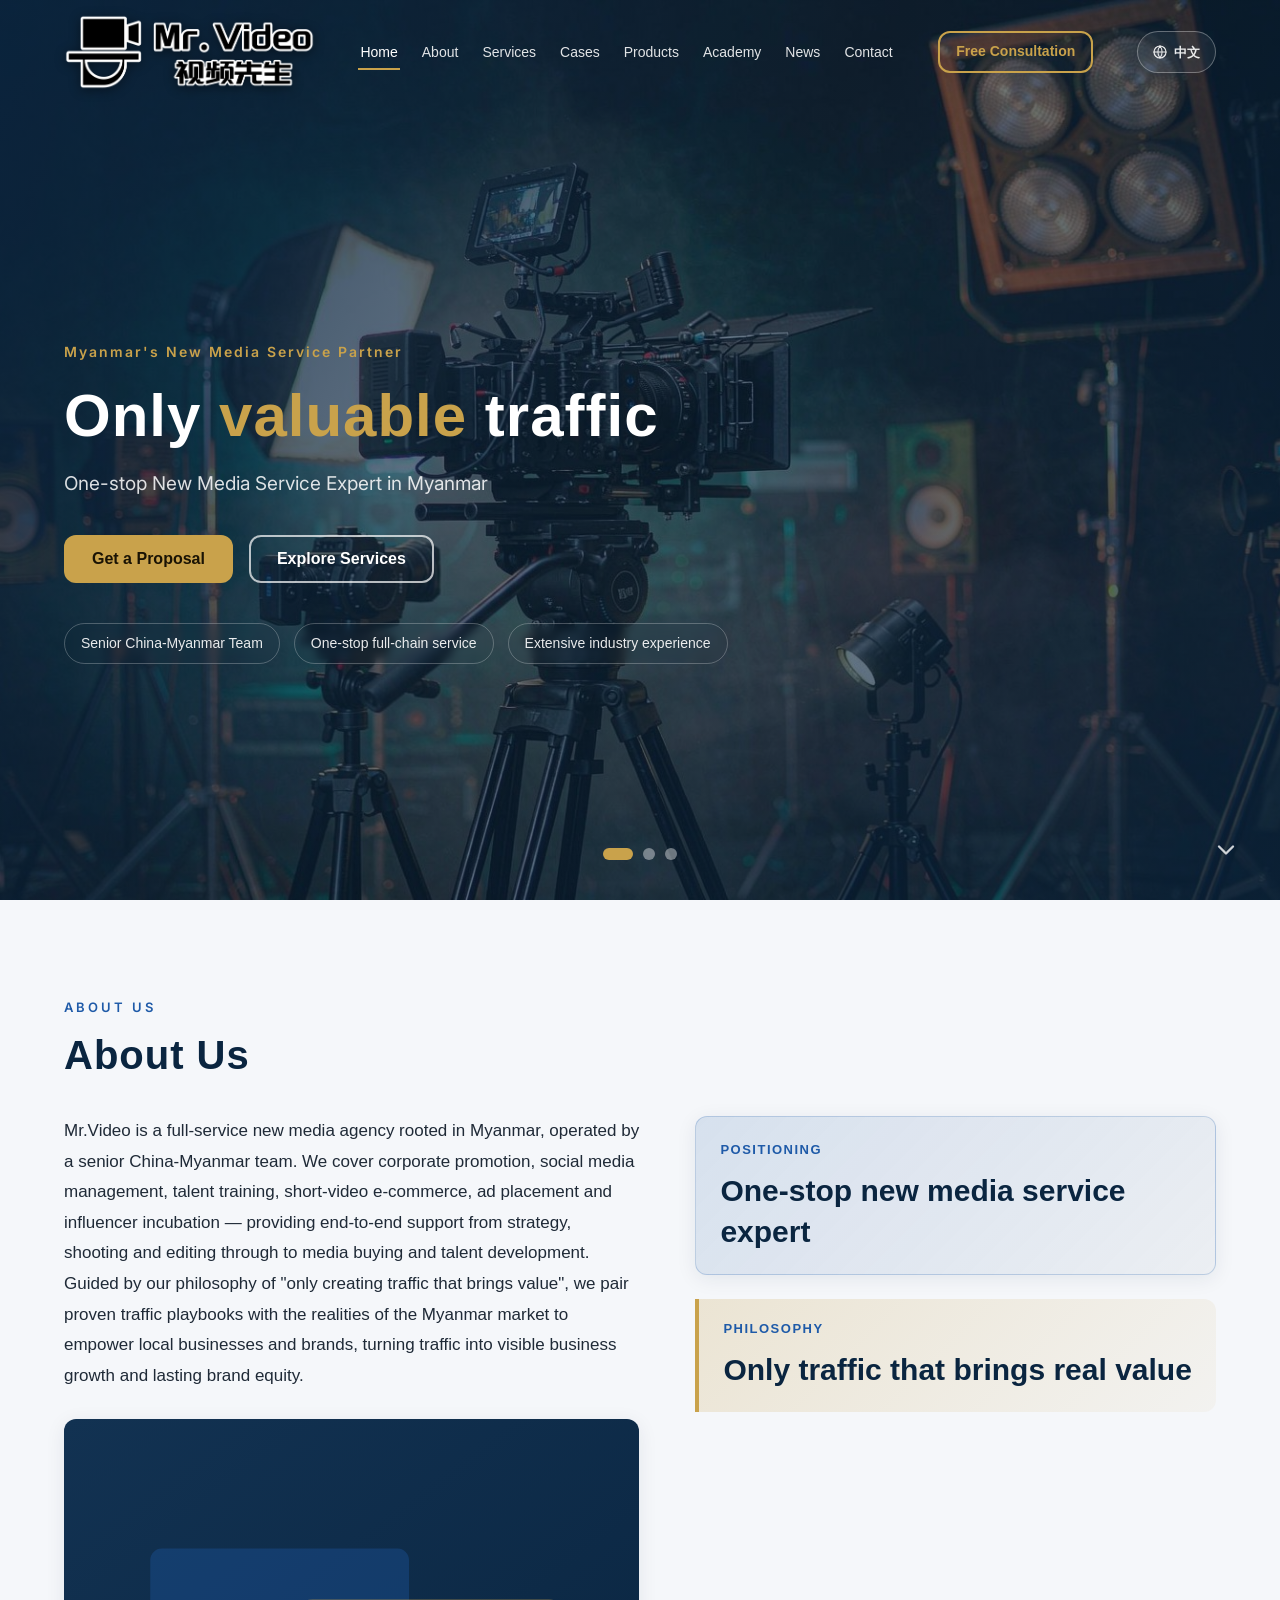
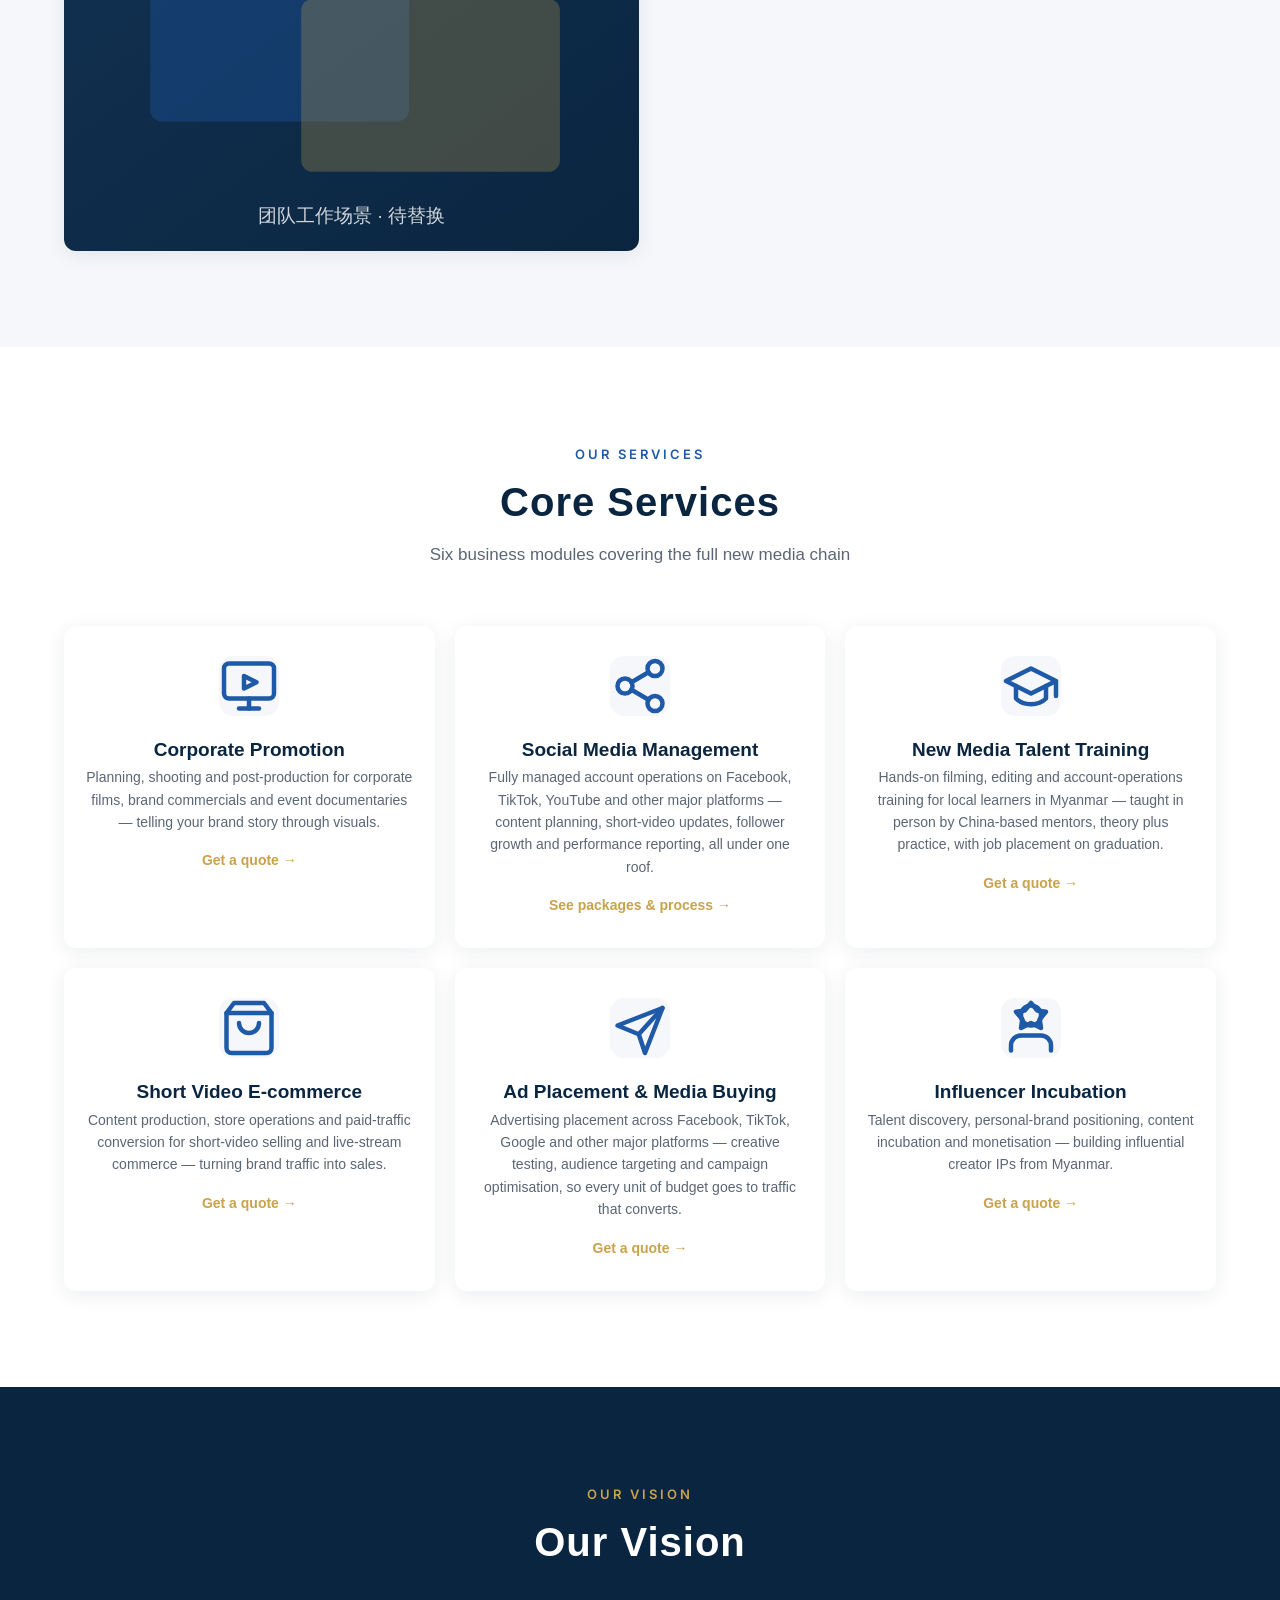
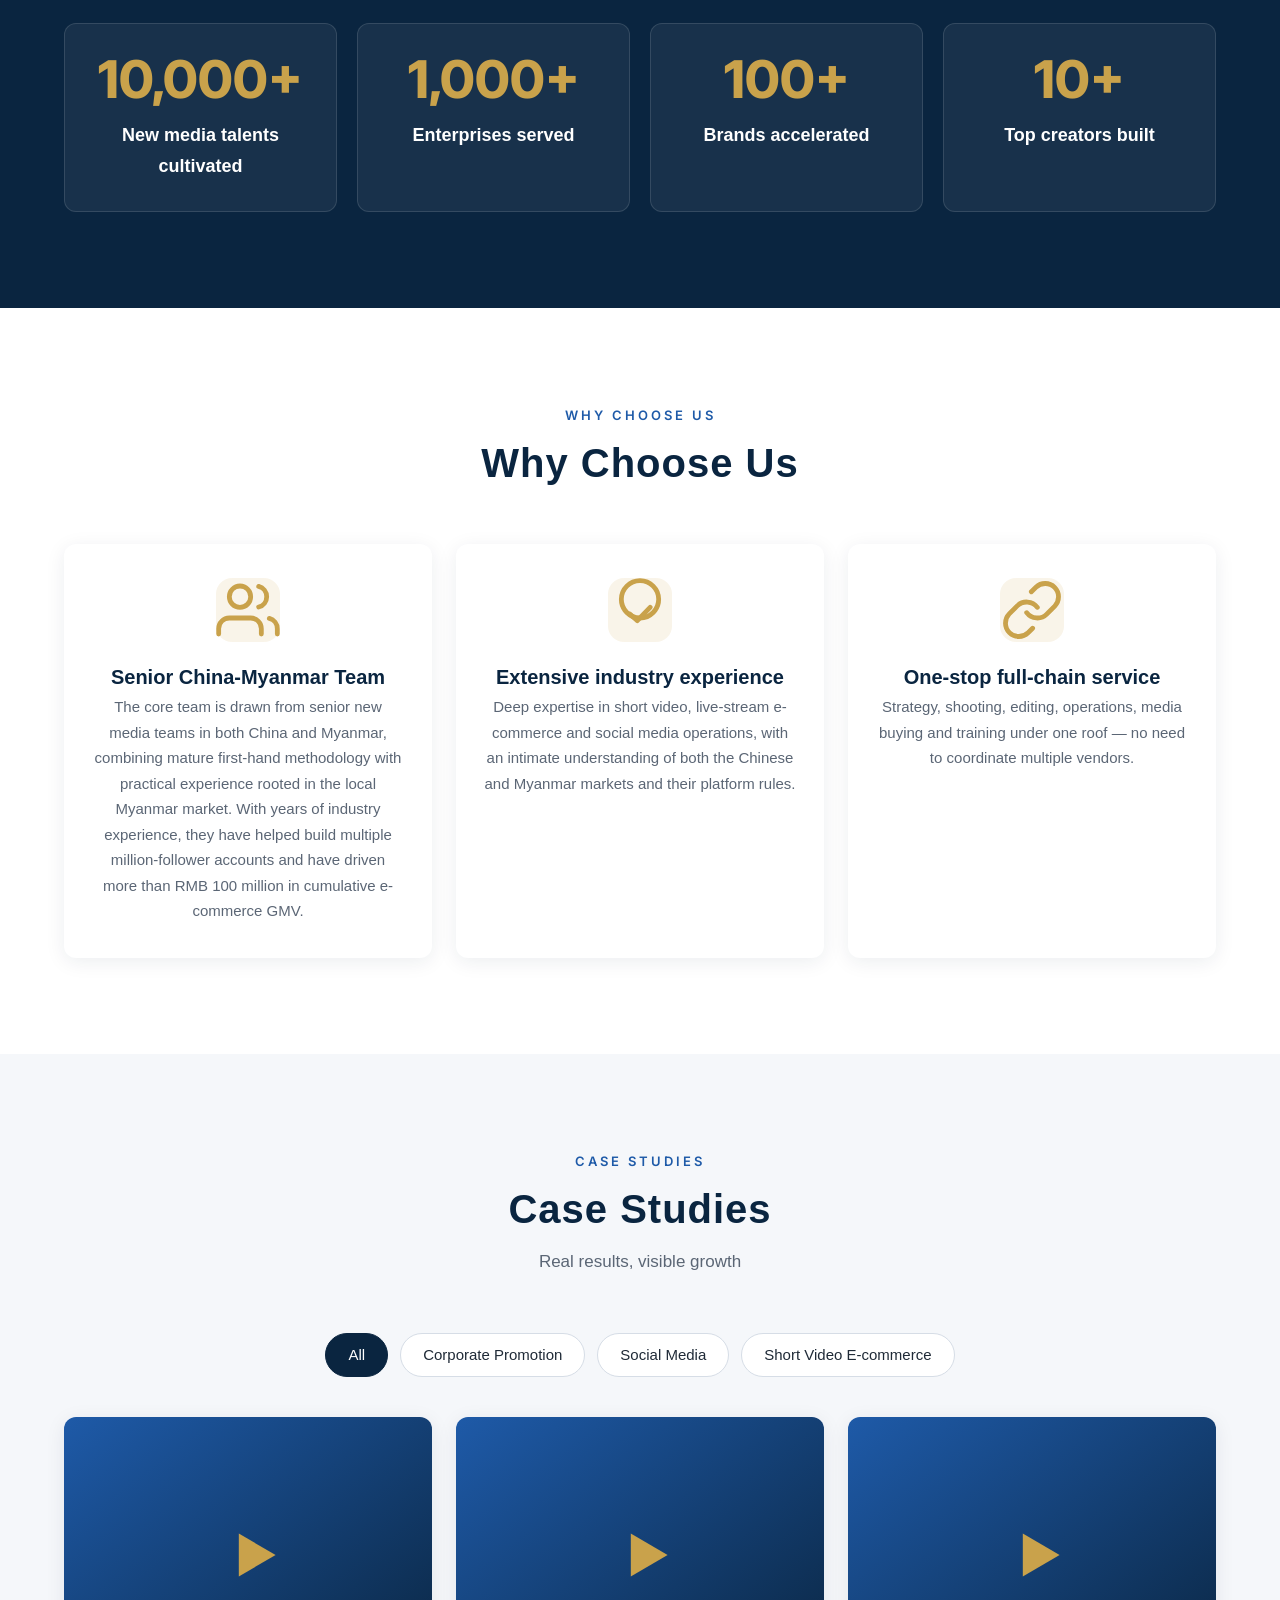
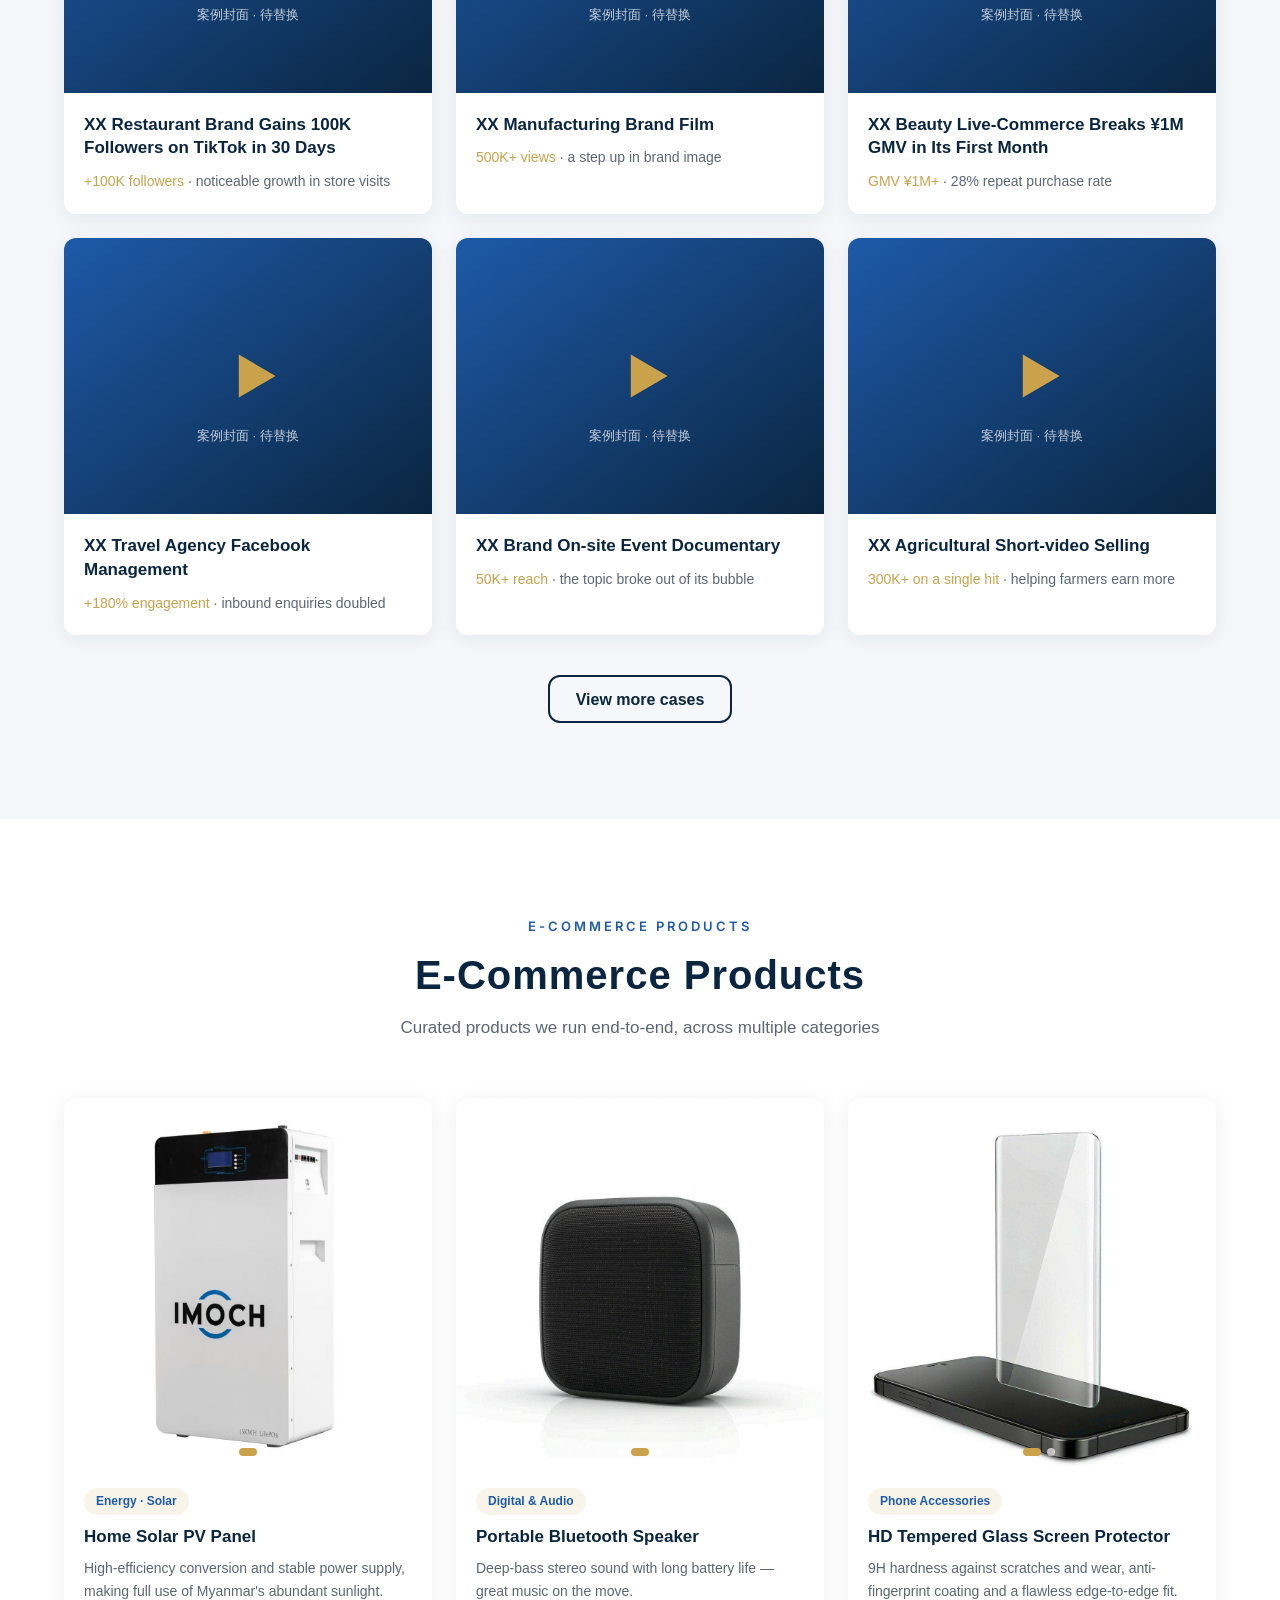
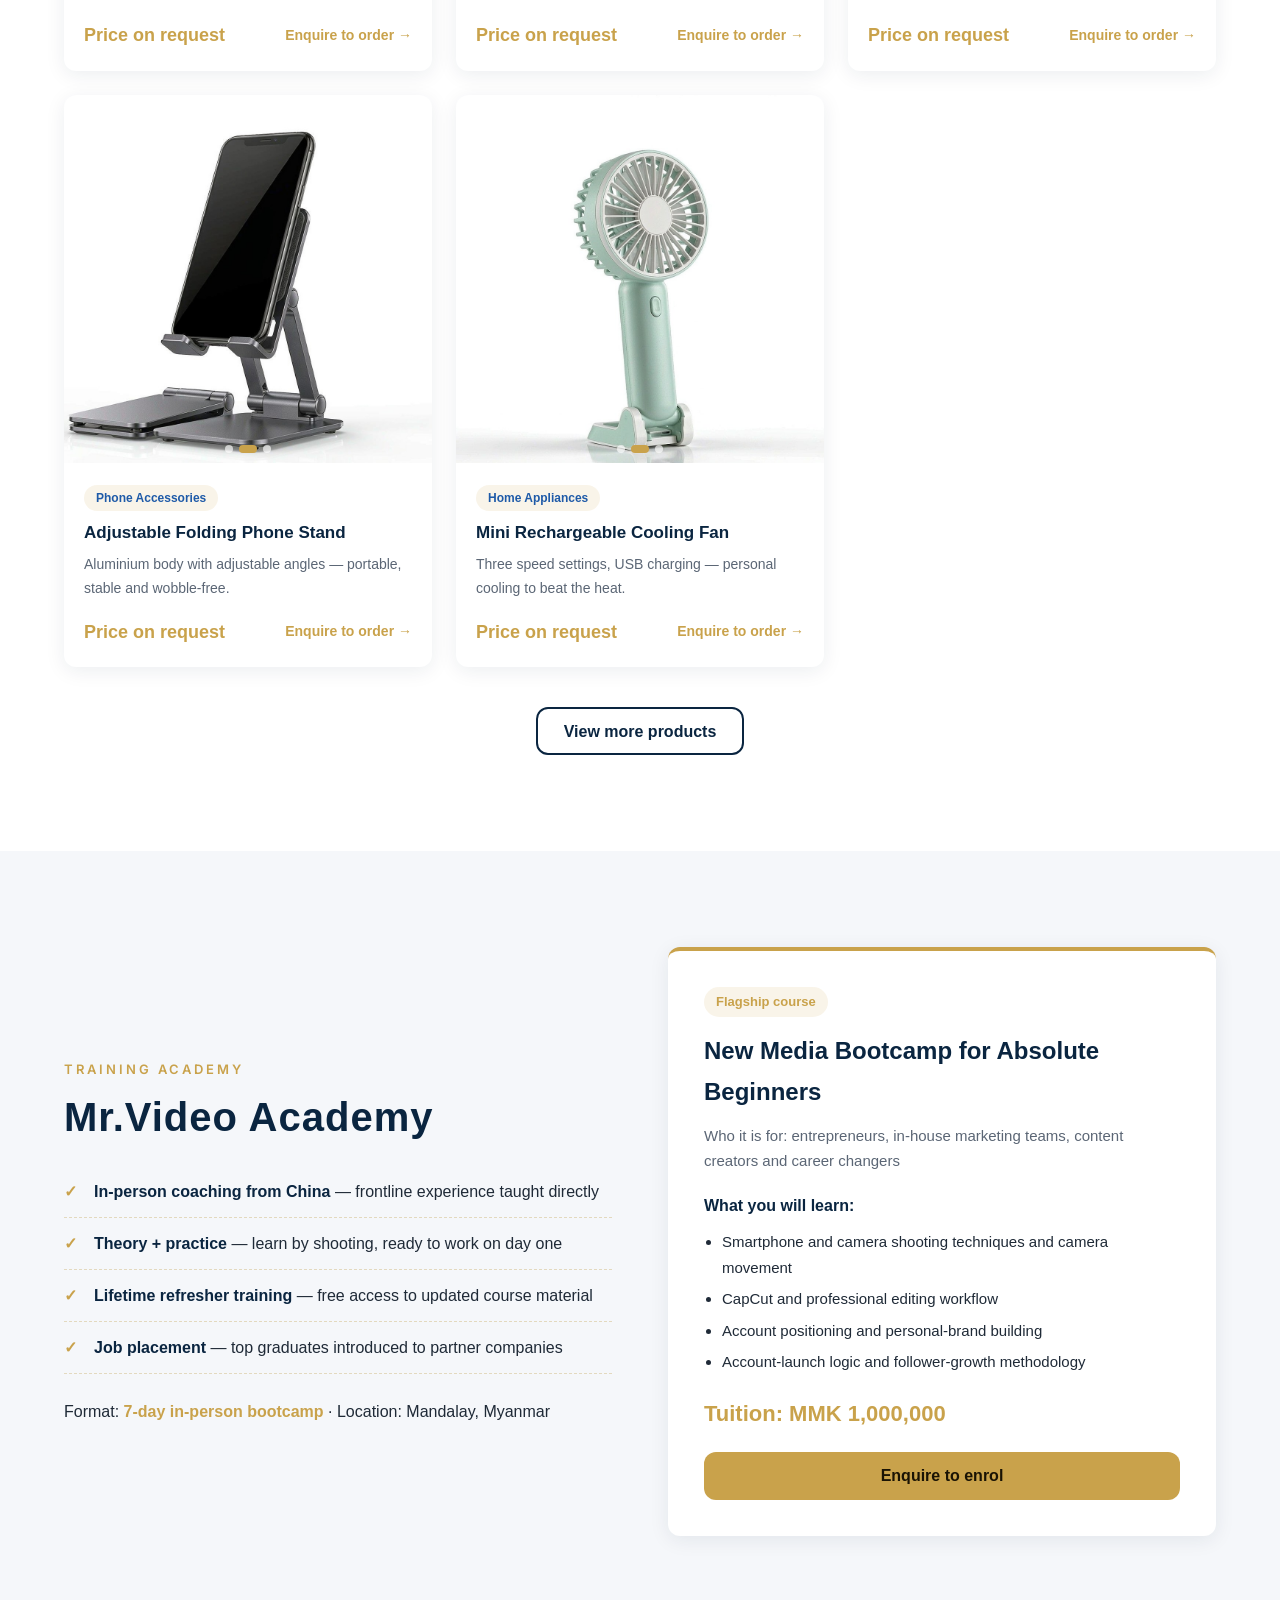
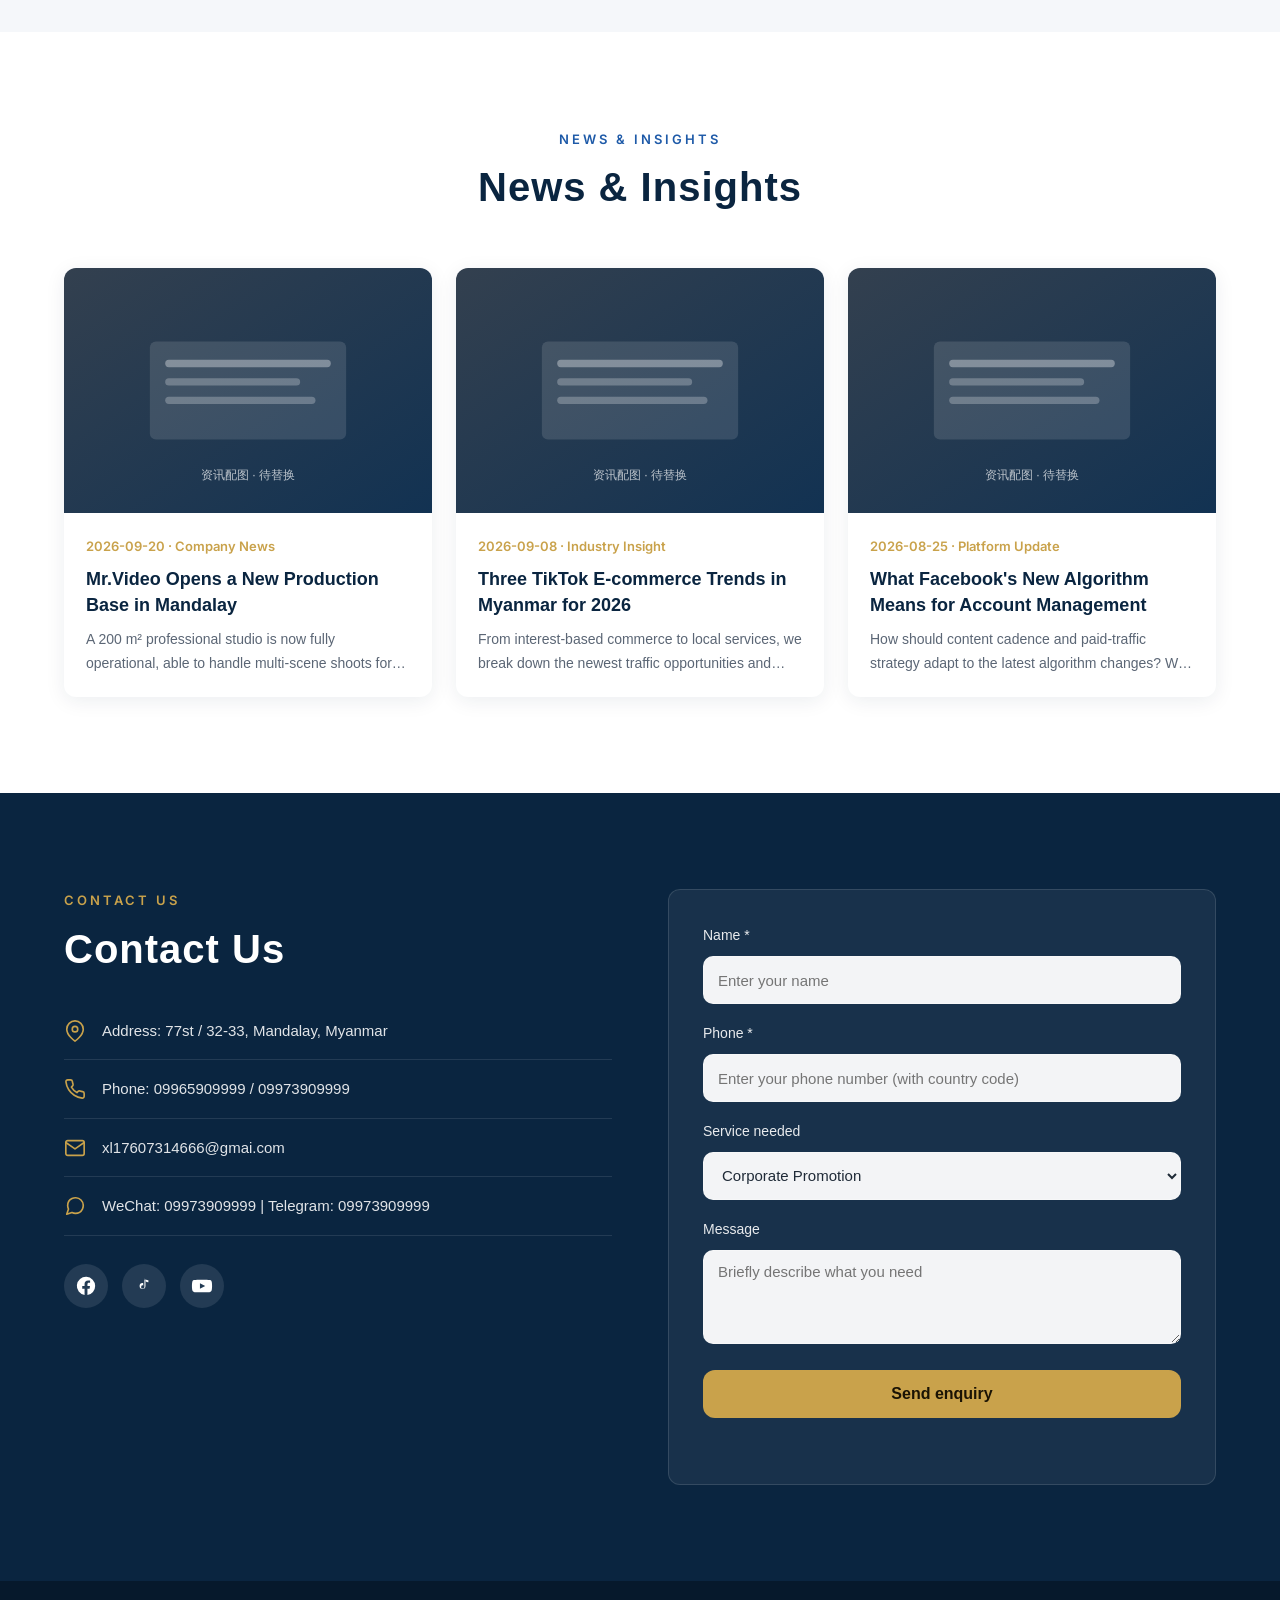
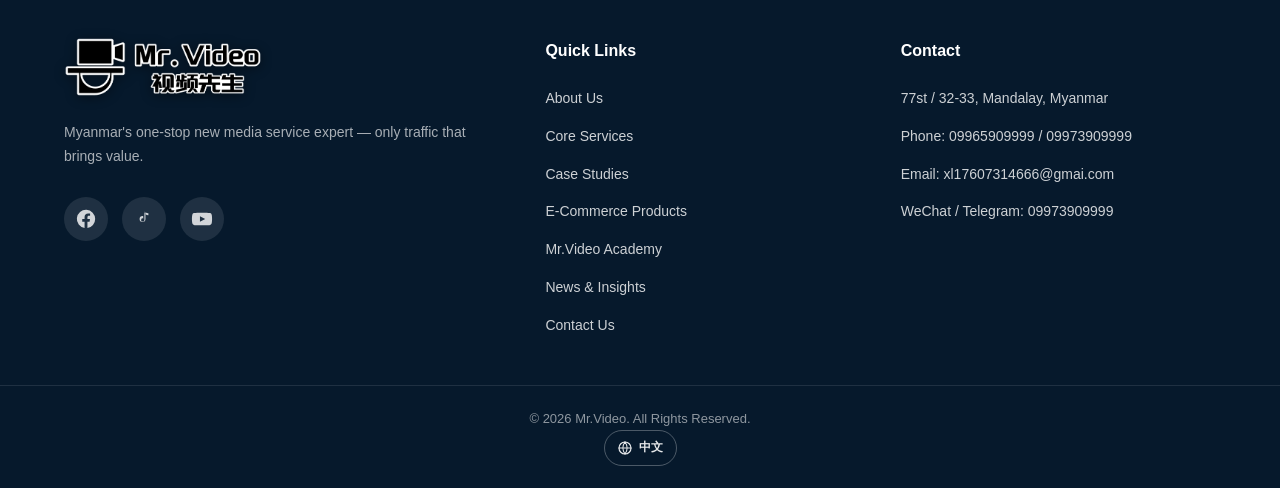
==== commit 31c88797: "feat: 企业优势板块「中国资深团队」改为「中缅资深团队」并重写正文 原卡片正文「核心成员来自中国资深新媒体公司…」隐含"团队纯从中国来"， 改为「中缅」后该前提不再成立，故正文重写为双边结构：中国" ====
--- a/en/index.html
+++ b/en/index.html
@@ -4,13 +4,13 @@
   <meta charset="UTF-8" />
   <meta name="viewport" content="width=device-width, initial-scale=1.0" />
   <title>Mr.Video Media | One-stop new media service expert in Myanmar</title>
-  <meta name="description" content="Mr.Video is a full-service new media agency rooted in Myanmar, operated by a senior team from China. Corporate promotion, social media management, talent training, short-video e-commerce, ad placement and influencer incubation — from strategy, shooting and editing to media buying and talent development. Only traffic that brings value." />
+  <meta name="description" content="Mr.Video is a full-service new media agency rooted in Myanmar, operated by a senior China-Myanmar team. Corporate promotion, social media management, talent training, short-video e-commerce, ad placement and influencer incubation — from strategy, shooting and editing to media buying and talent development. Only traffic that brings value." />
   <meta name="keywords" content="Myanmar new media agency, Mandalay social media management, TikTok agency Myanmar, influencer incubation Myanmar, new media training Myanmar, short video e-commerce Myanmar, Mr.Video" />
 
   
   <meta property="og:type" content="website" />
   <meta property="og:title" content="Mr.Video Media | One-stop new media service expert in Myanmar" />
-  <meta property="og:description" content="A full-service new media agency rooted in Myanmar, operated by a senior team from China — corporate promotion, social media management, talent training, short-video e-commerce, ad placement and influencer incubation." />
+  <meta property="og:description" content="A full-service new media agency rooted in Myanmar, operated by a senior China-Myanmar team — corporate promotion, social media management, talent training, short-video e-commerce, ad placement and influencer incubation." />
   <meta property="og:image" content="https://mrvideo.vip/images/logo-wordmark.png" />
   
   <!-- i18n:head-alt:start -->
@@ -111,7 +111,7 @@
             <a href="#services" class="btn btn-outline">Explore Services</a>
           </div>
           <ul class="trust-tags">
-            <li>Senior team from China</li>
+            <li>Senior China-Myanmar Team</li>
             <li>One-stop full-chain service</li>
             <li>Extensive industry experience</li>
           </ul>
@@ -168,7 +168,7 @@
           
           <div class="about-left reveal">
             <p class="about-desc">
-              Mr.Video is a full-service new media agency rooted in Myanmar, operated by a senior team from China. We cover corporate promotion, social media management, talent training, short-video e-commerce, ad placement and influencer incubation — providing end-to-end support from strategy, shooting and editing through to media buying and talent development. Guided by our philosophy of "only creating traffic that brings value", we pair proven traffic playbooks with the realities of the Myanmar market to empower local businesses and brands, turning traffic into visible business growth and lasting brand equity.
+              Mr.Video is a full-service new media agency rooted in Myanmar, operated by a senior China-Myanmar team. We cover corporate promotion, social media management, talent training, short-video e-commerce, ad placement and influencer incubation — providing end-to-end support from strategy, shooting and editing through to media buying and talent development. Guided by our philosophy of "only creating traffic that brings value", we pair proven traffic playbooks with the realities of the Myanmar market to empower local businesses and brands, turning traffic into visible business growth and lasting brand equity.
             </p>
             <div class="about-media">
               
@@ -220,7 +220,7 @@
             <h3 class="service-name">Social Media Management</h3>
             
             <p class="service-desc">Fully managed account operations on Facebook, TikTok, YouTube and other major platforms — content planning, short-video updates, follower growth and performance reporting, all under one roof.</p>
-            <a href="social-media.html" class="service-link">See packages & process →</a>
+            <a href="/en/social-media" class="service-link">See packages & process →</a>
           </article>
 
           
@@ -316,9 +316,9 @@
             <span class="adv-icon" aria-hidden="true">
               <svg viewBox="0 0 24 24" fill="none" stroke="currentColor" stroke-width="1.8" stroke-linecap="round" stroke-linejoin="round"><path d="M17 21v-2a4 4 0 0 0-4-4H5a4 4 0 0 0-4 4v2"></path><circle cx="9" cy="7" r="4"></circle><path d="M23 21v-2a4 4 0 0 0-3-3.87"></path><path d="M16 3.13a4 4 0 0 1 0 7.75"></path></svg>
             </span>
-            <h3>Senior team from China</h3>
-            
-            <p>Core members come from established new media companies in China with years of industry experience. They have helped build multiple million-follower accounts and have driven more than RMB 100 million in cumulative e-commerce GMV.</p>
+            <h3>Senior China-Myanmar Team</h3>
+            
+            <p>The core team is drawn from senior new media teams in both China and Myanmar, combining mature first-hand methodology with practical experience rooted in the local Myanmar market. With years of industry experience, they have helped build multiple million-follower accounts and have driven more than RMB 100 million in cumulative e-commerce GMV.</p>
           </article>
           <article class="adv-card">
             <span class="adv-icon" aria-hidden="true">
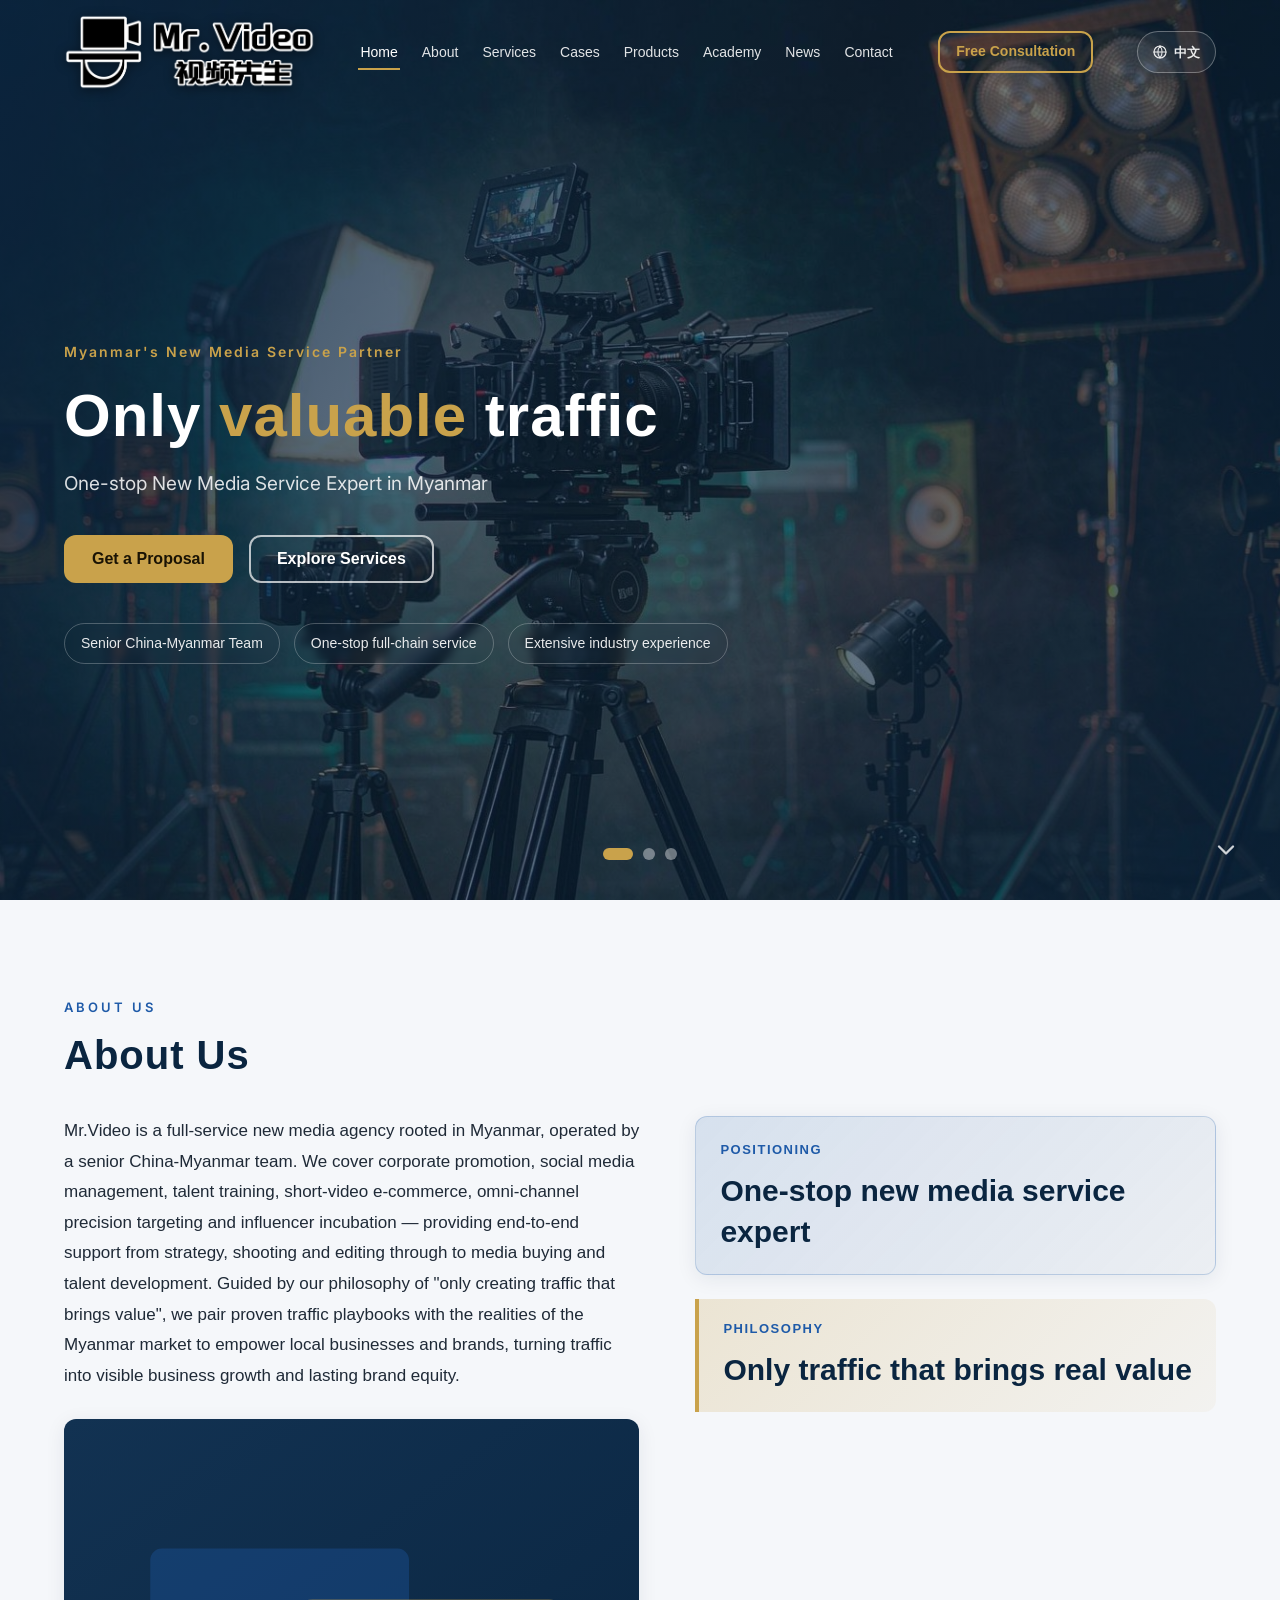
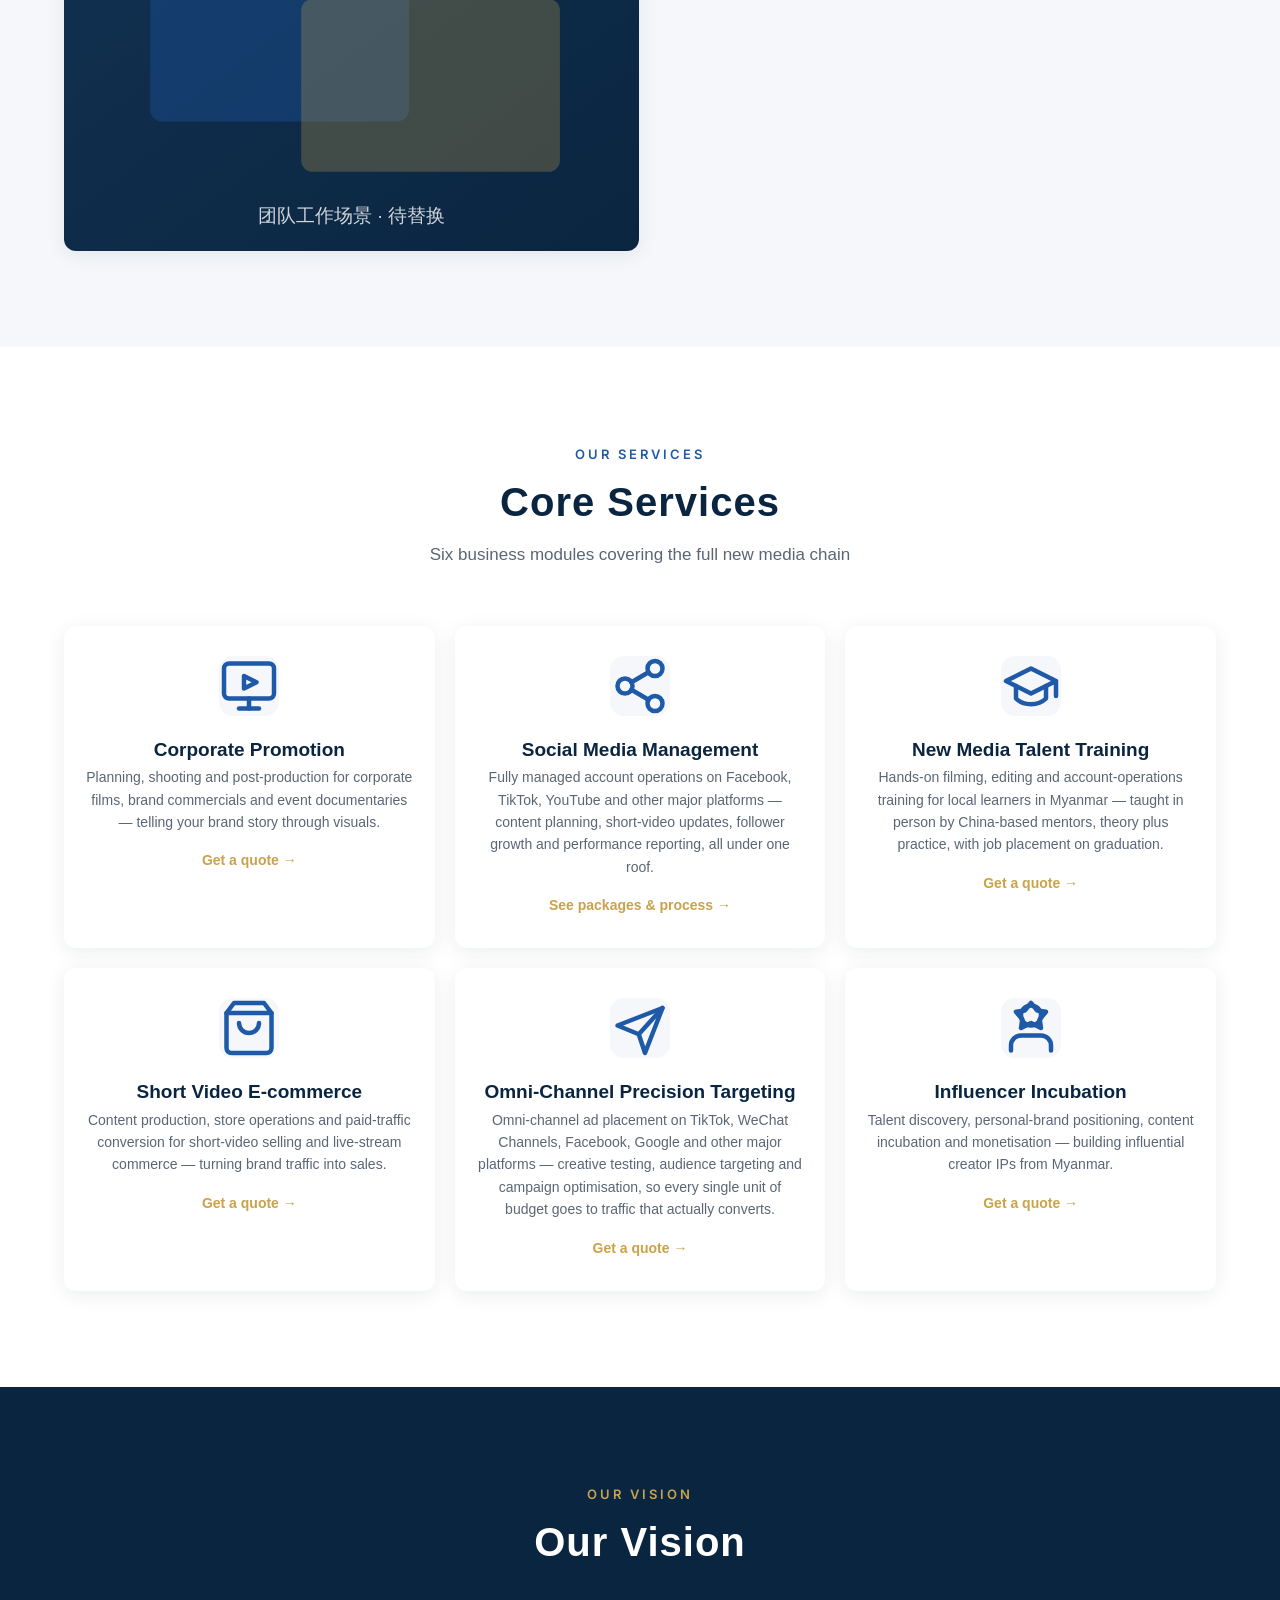
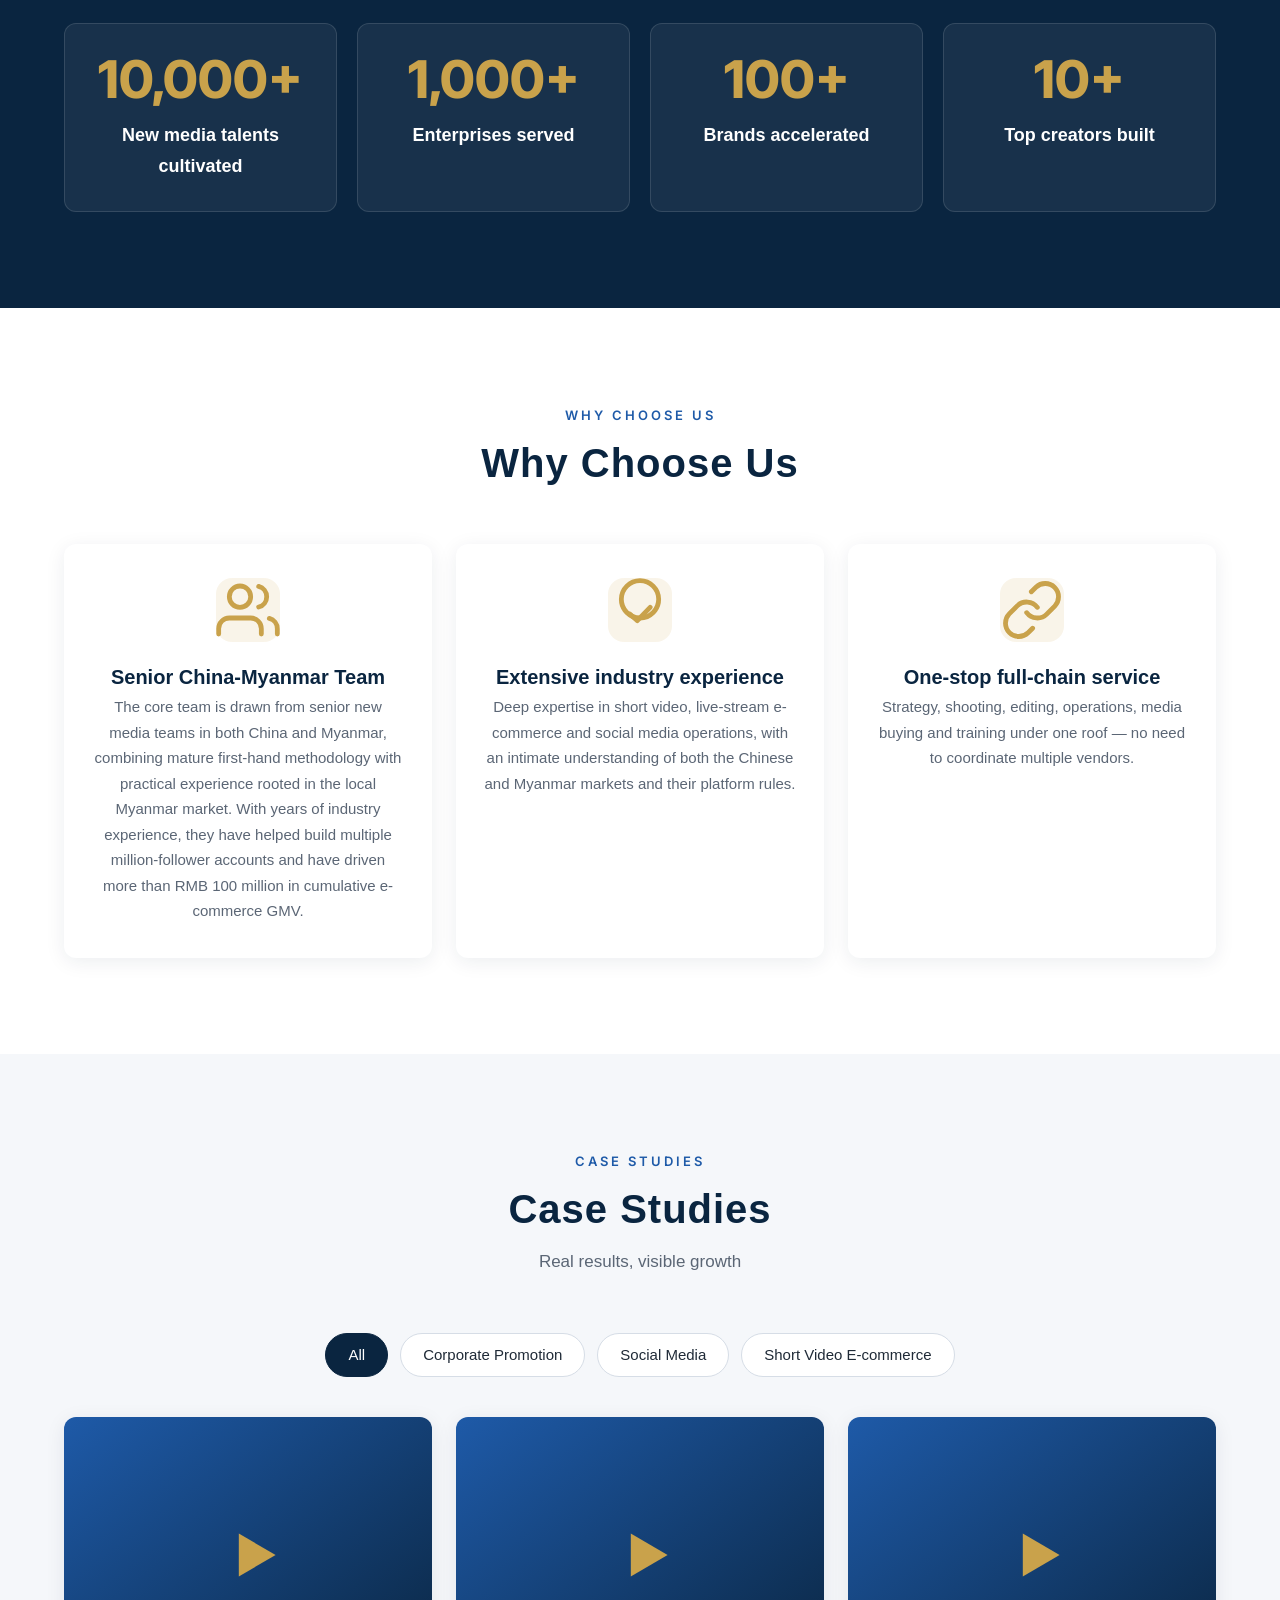
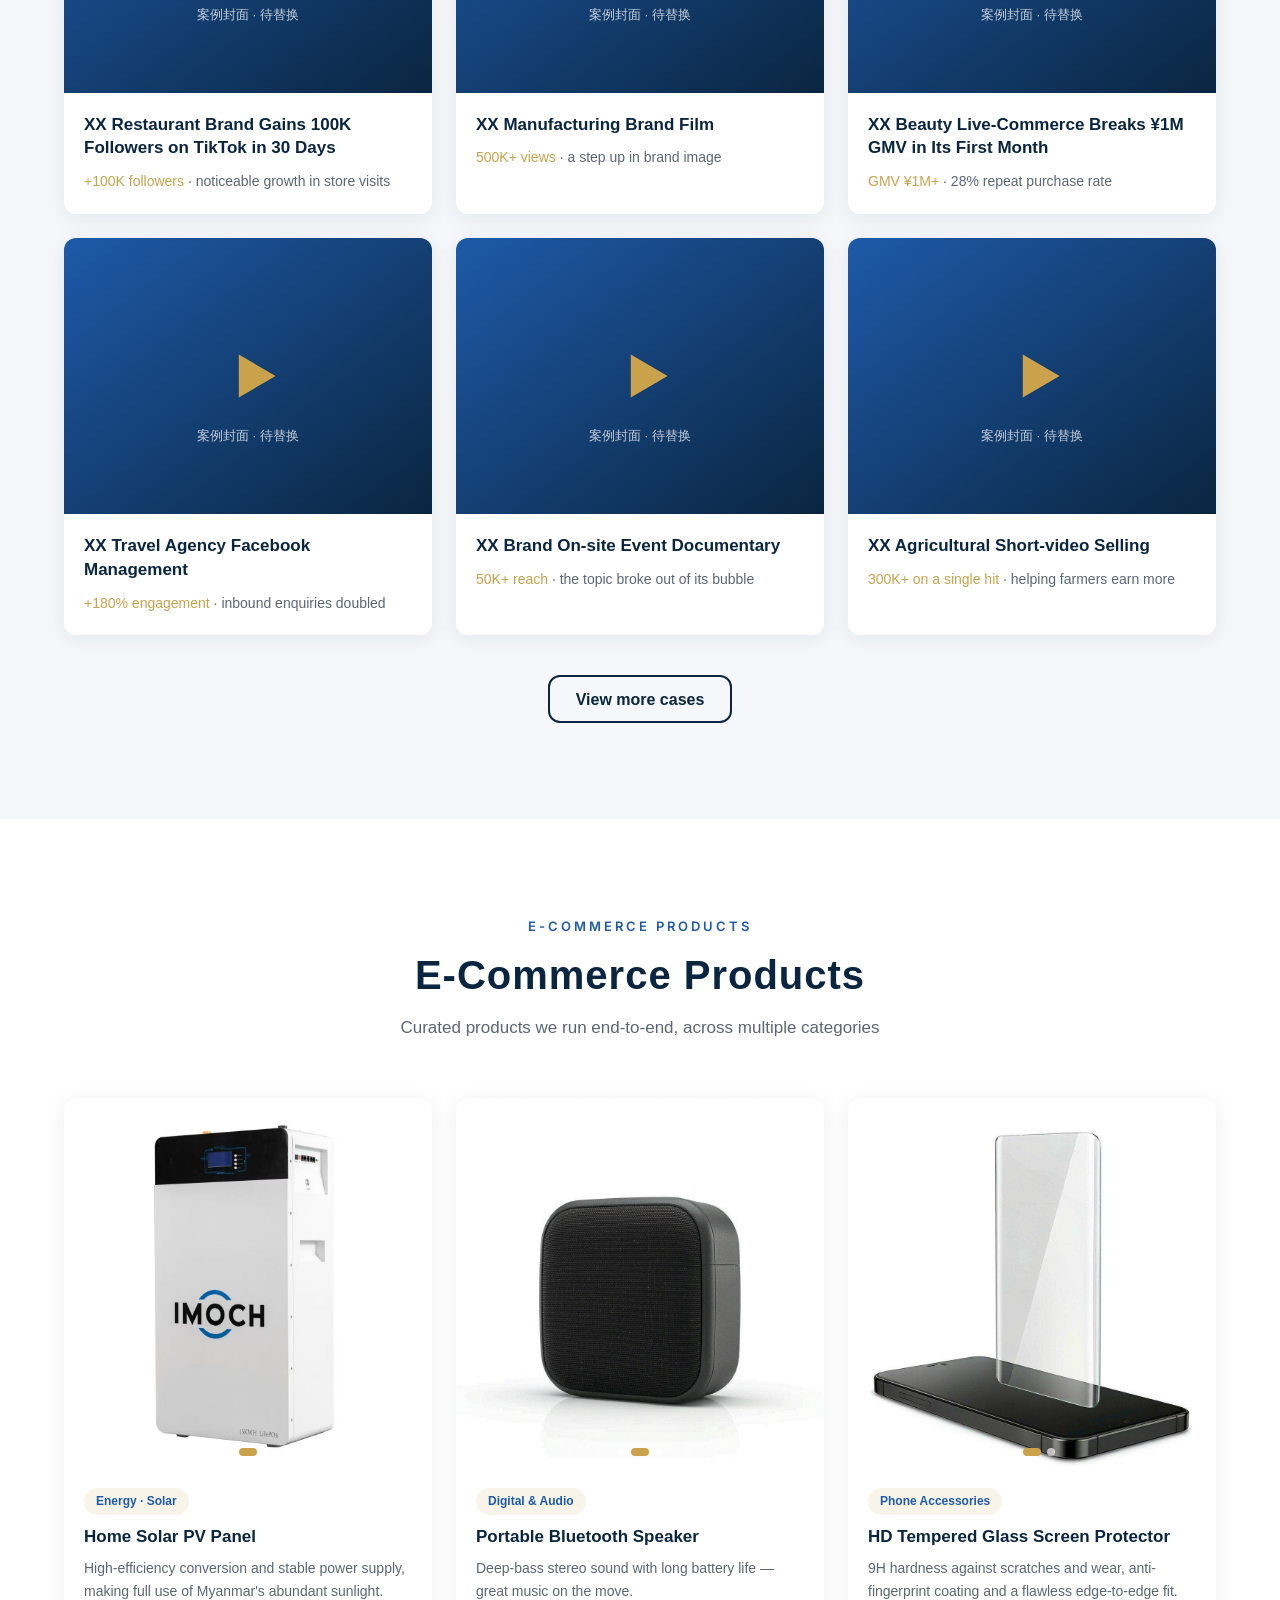
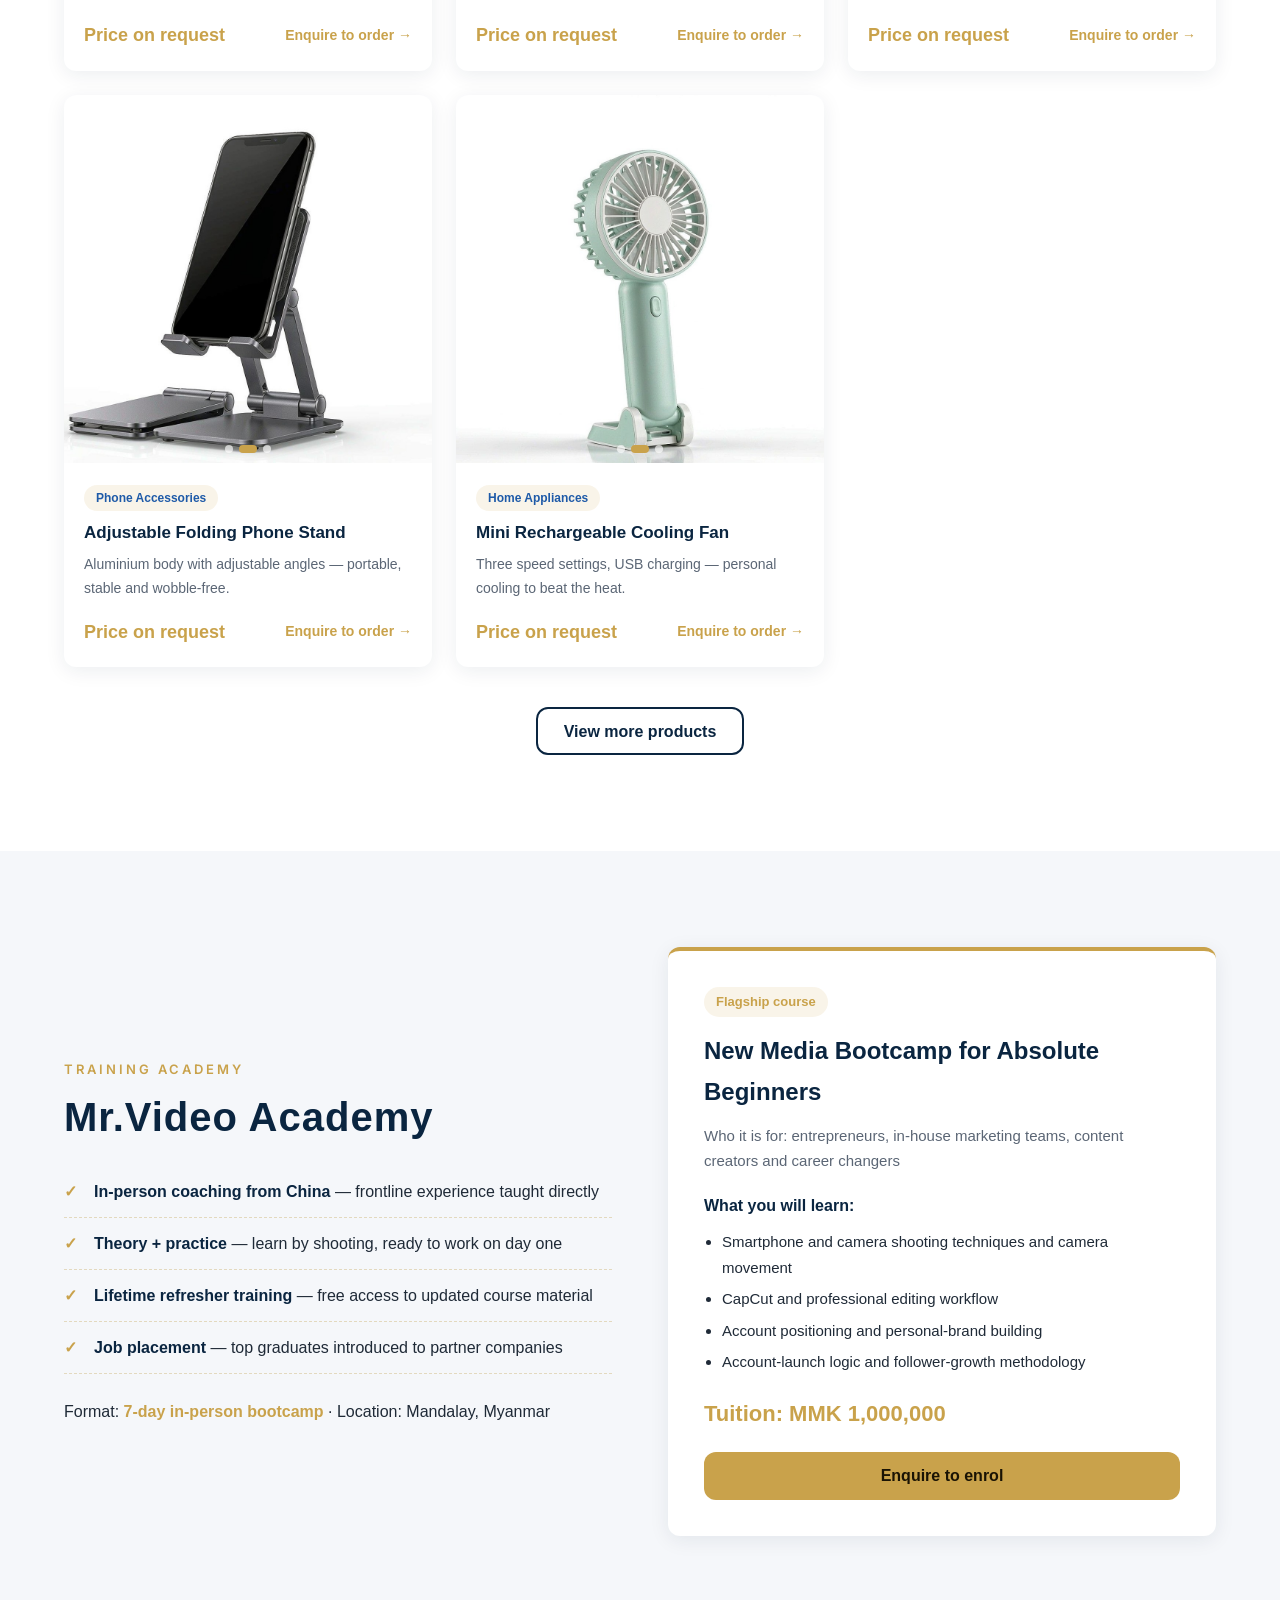
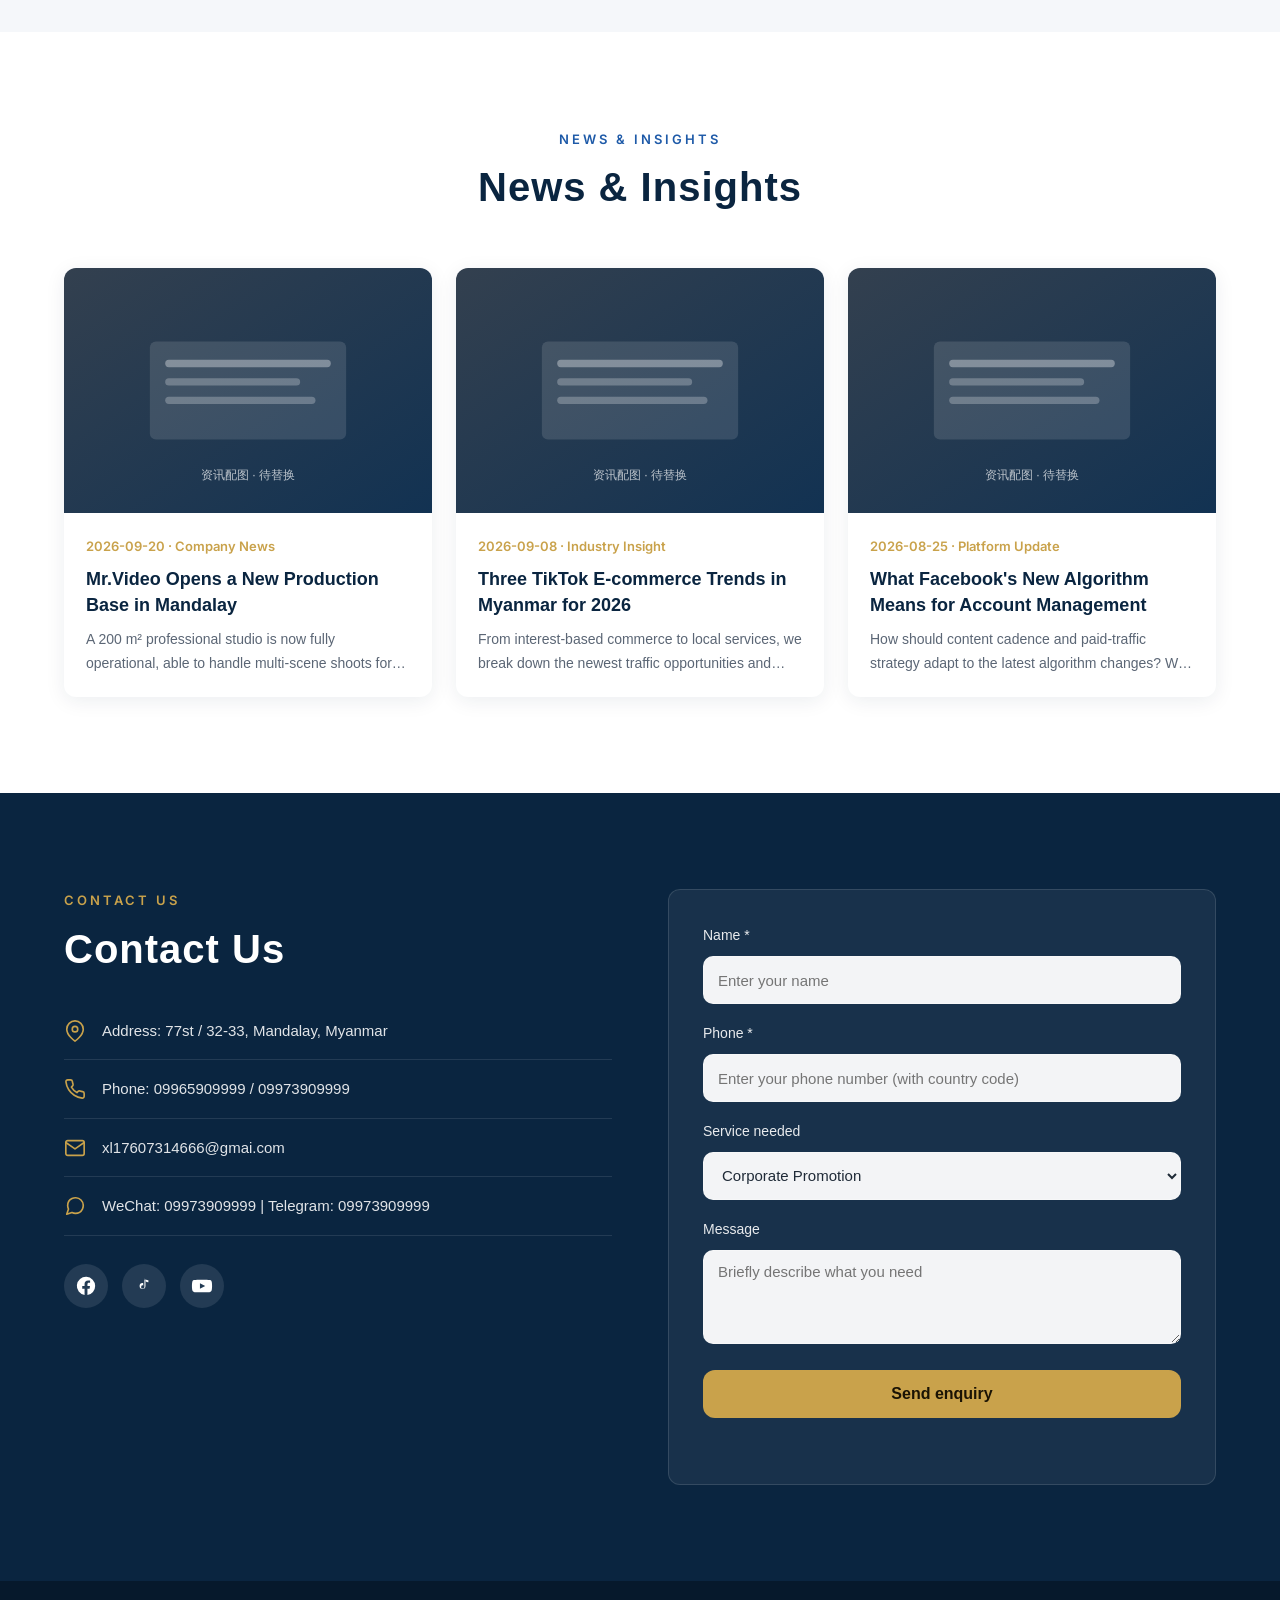
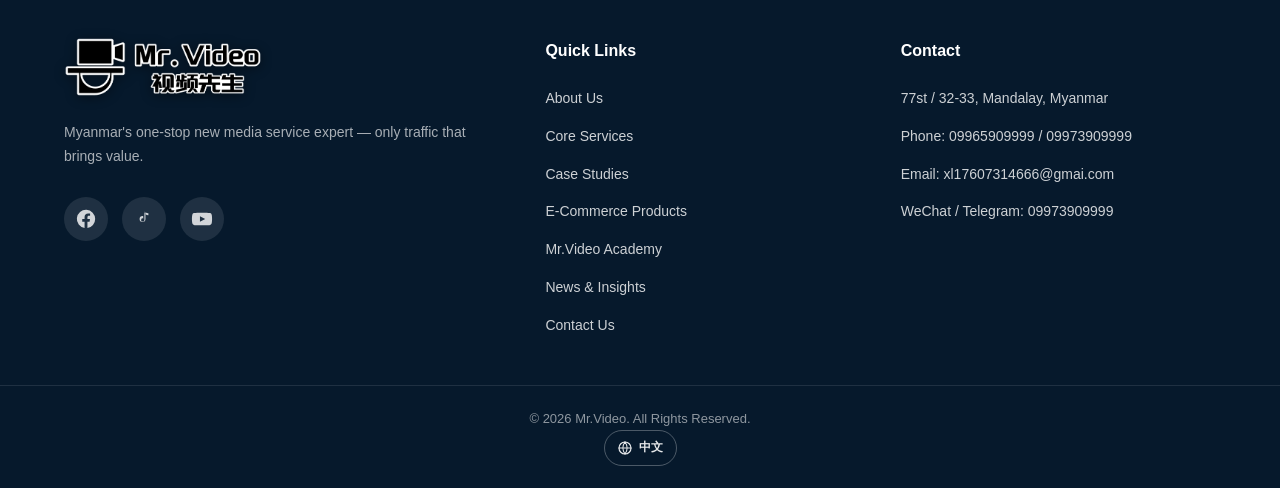
==== commit d5048d25: "feat: 广告投放业务升级为「全域精准投放」，补充视频号渠道 服务卡片「广告投放」更名为「全域精准投放」，投放平台补充「视频号」， 英文同步为 Omni-Channel Precision Targ" ====
--- a/en/index.html
+++ b/en/index.html
@@ -4,13 +4,13 @@
   <meta charset="UTF-8" />
   <meta name="viewport" content="width=device-width, initial-scale=1.0" />
   <title>Mr.Video Media | One-stop new media service expert in Myanmar</title>
-  <meta name="description" content="Mr.Video is a full-service new media agency rooted in Myanmar, operated by a senior China-Myanmar team. Corporate promotion, social media management, talent training, short-video e-commerce, ad placement and influencer incubation — from strategy, shooting and editing to media buying and talent development. Only traffic that brings value." />
-  <meta name="keywords" content="Myanmar new media agency, Mandalay social media management, TikTok agency Myanmar, influencer incubation Myanmar, new media training Myanmar, short video e-commerce Myanmar, Mr.Video" />
+  <meta name="description" content="Mr.Video is a full-service new media agency rooted in Myanmar, operated by a senior China-Myanmar team. Corporate promotion, social media management, talent training, short-video e-commerce, omni-channel precision targeting and influencer incubation — from strategy, shooting and editing to media buying and talent development. Only traffic that brings value." />
+  <meta name="keywords" content="Myanmar new media agency, Mandalay social media management, TikTok agency Myanmar, influencer incubation Myanmar, new media training Myanmar, short video e-commerce Myanmar, Mr.Video, omni-channel ad targeting Myanmar, WeChat Channels ads" />
 
   
   <meta property="og:type" content="website" />
   <meta property="og:title" content="Mr.Video Media | One-stop new media service expert in Myanmar" />
-  <meta property="og:description" content="A full-service new media agency rooted in Myanmar, operated by a senior China-Myanmar team — corporate promotion, social media management, talent training, short-video e-commerce, ad placement and influencer incubation." />
+  <meta property="og:description" content="A full-service new media agency rooted in Myanmar, operated by a senior China-Myanmar team — corporate promotion, social media management, talent training, short-video e-commerce, omni-channel precision targeting and influencer incubation." />
   <meta property="og:image" content="https://mrvideo.vip/images/logo-wordmark.png" />
   
   <!-- i18n:head-alt:start -->
@@ -168,7 +168,7 @@
           
           <div class="about-left reveal">
             <p class="about-desc">
-              Mr.Video is a full-service new media agency rooted in Myanmar, operated by a senior China-Myanmar team. We cover corporate promotion, social media management, talent training, short-video e-commerce, ad placement and influencer incubation — providing end-to-end support from strategy, shooting and editing through to media buying and talent development. Guided by our philosophy of "only creating traffic that brings value", we pair proven traffic playbooks with the realities of the Myanmar market to empower local businesses and brands, turning traffic into visible business growth and lasting brand equity.
+              Mr.Video is a full-service new media agency rooted in Myanmar, operated by a senior China-Myanmar team. We cover corporate promotion, social media management, talent training, short-video e-commerce, omni-channel precision targeting and influencer incubation — providing end-to-end support from strategy, shooting and editing through to media buying and talent development. Guided by our philosophy of "only creating traffic that brings value", we pair proven traffic playbooks with the realities of the Myanmar market to empower local businesses and brands, turning traffic into visible business growth and lasting brand equity.
             </p>
             <div class="about-media">
               
@@ -250,9 +250,9 @@
             <span class="service-icon" aria-hidden="true">
               <svg viewBox="0 0 24 24" fill="none" stroke="currentColor" stroke-width="1.8" stroke-linecap="round" stroke-linejoin="round"><path d="M3 11l18-7-7 18-2.5-7.5L3 11z"></path><path d="M11.5 14.5L21 4"></path></svg>
             </span>
-            <h3 class="service-name">Ad Placement &amp; Media Buying</h3>
-            
-            <p class="service-desc">Advertising placement across Facebook, TikTok, Google and other major platforms — creative testing, audience targeting and campaign optimisation, so every unit of budget goes to traffic that converts.</p>
+            <h3 class="service-name">Omni-Channel Precision Targeting</h3>
+            
+            <p class="service-desc">Omni-channel ad placement on TikTok, WeChat Channels, Facebook, Google and other major platforms — creative testing, audience targeting and campaign optimisation, so every single unit of budget goes to traffic that actually converts.</p>
             <a href="#contact" class="service-link">Get a quote →</a>
           </article>
 
@@ -641,7 +641,7 @@
               <option value="Social Media Management">Social Media Management</option>
               <option value="Training Enrolment">Training Enrolment</option>
               <option value="Short Video E-commerce">Short Video E-commerce</option>
-              <option value="Ad Placement &amp; Media Buying">Ad Placement &amp; Media Buying</option>
+              <option value="Omni-Channel Precision Targeting">Omni-Channel Precision Targeting</option>
               <option value="Influencer Incubation">Influencer Incubation</option>
               <option value="Other">Other</option>
             </select>
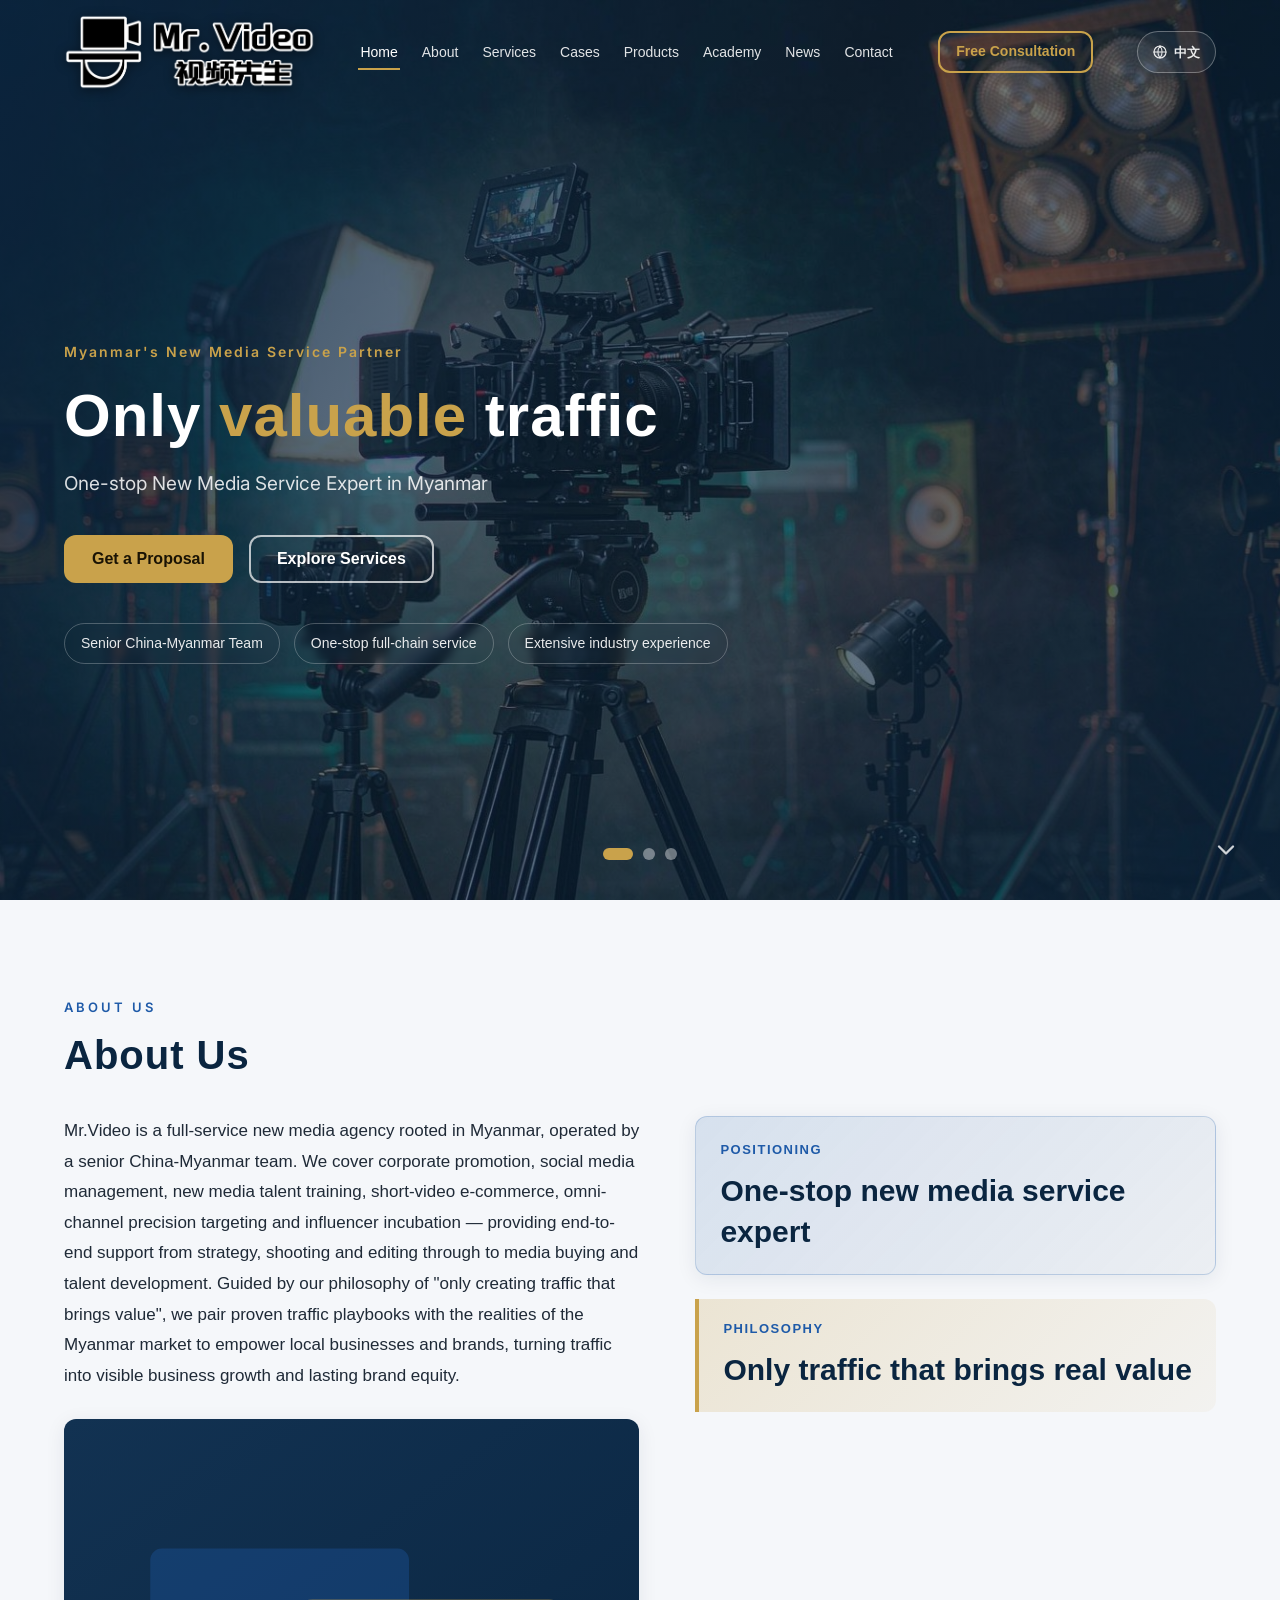
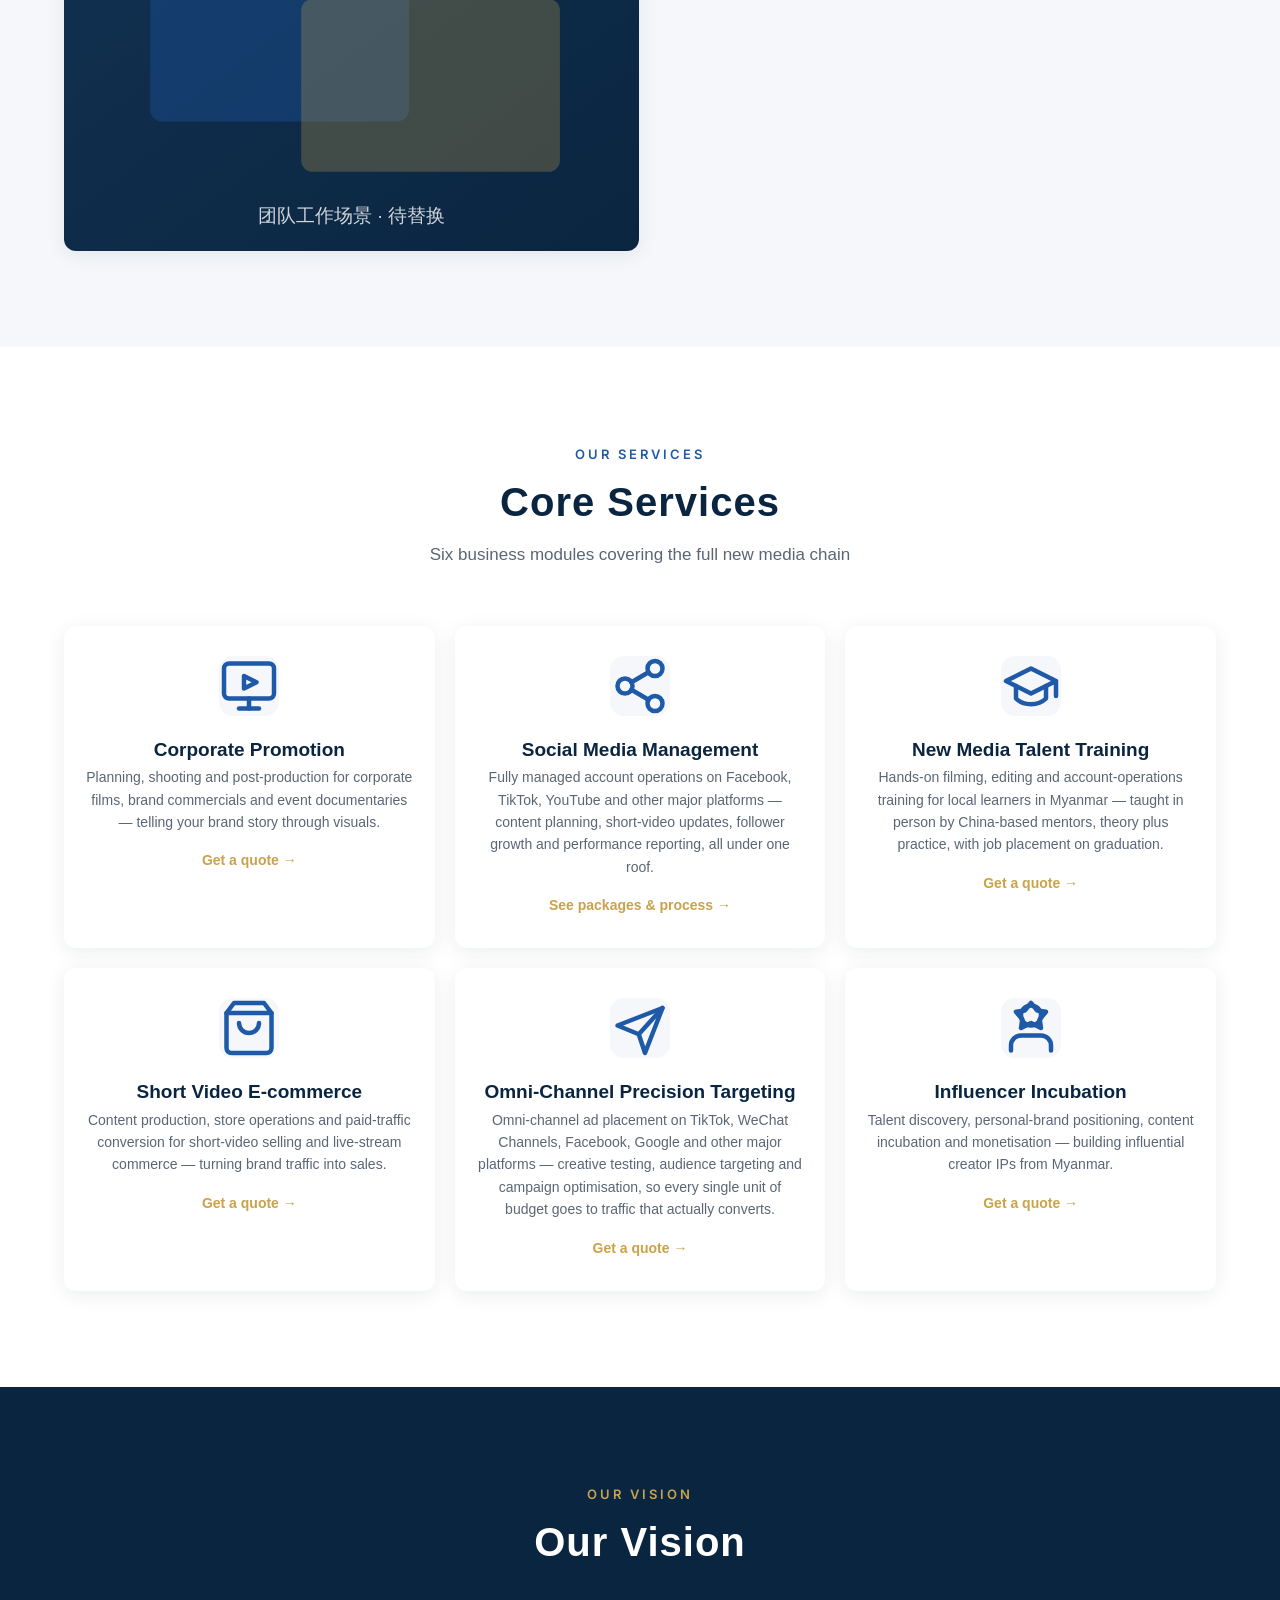
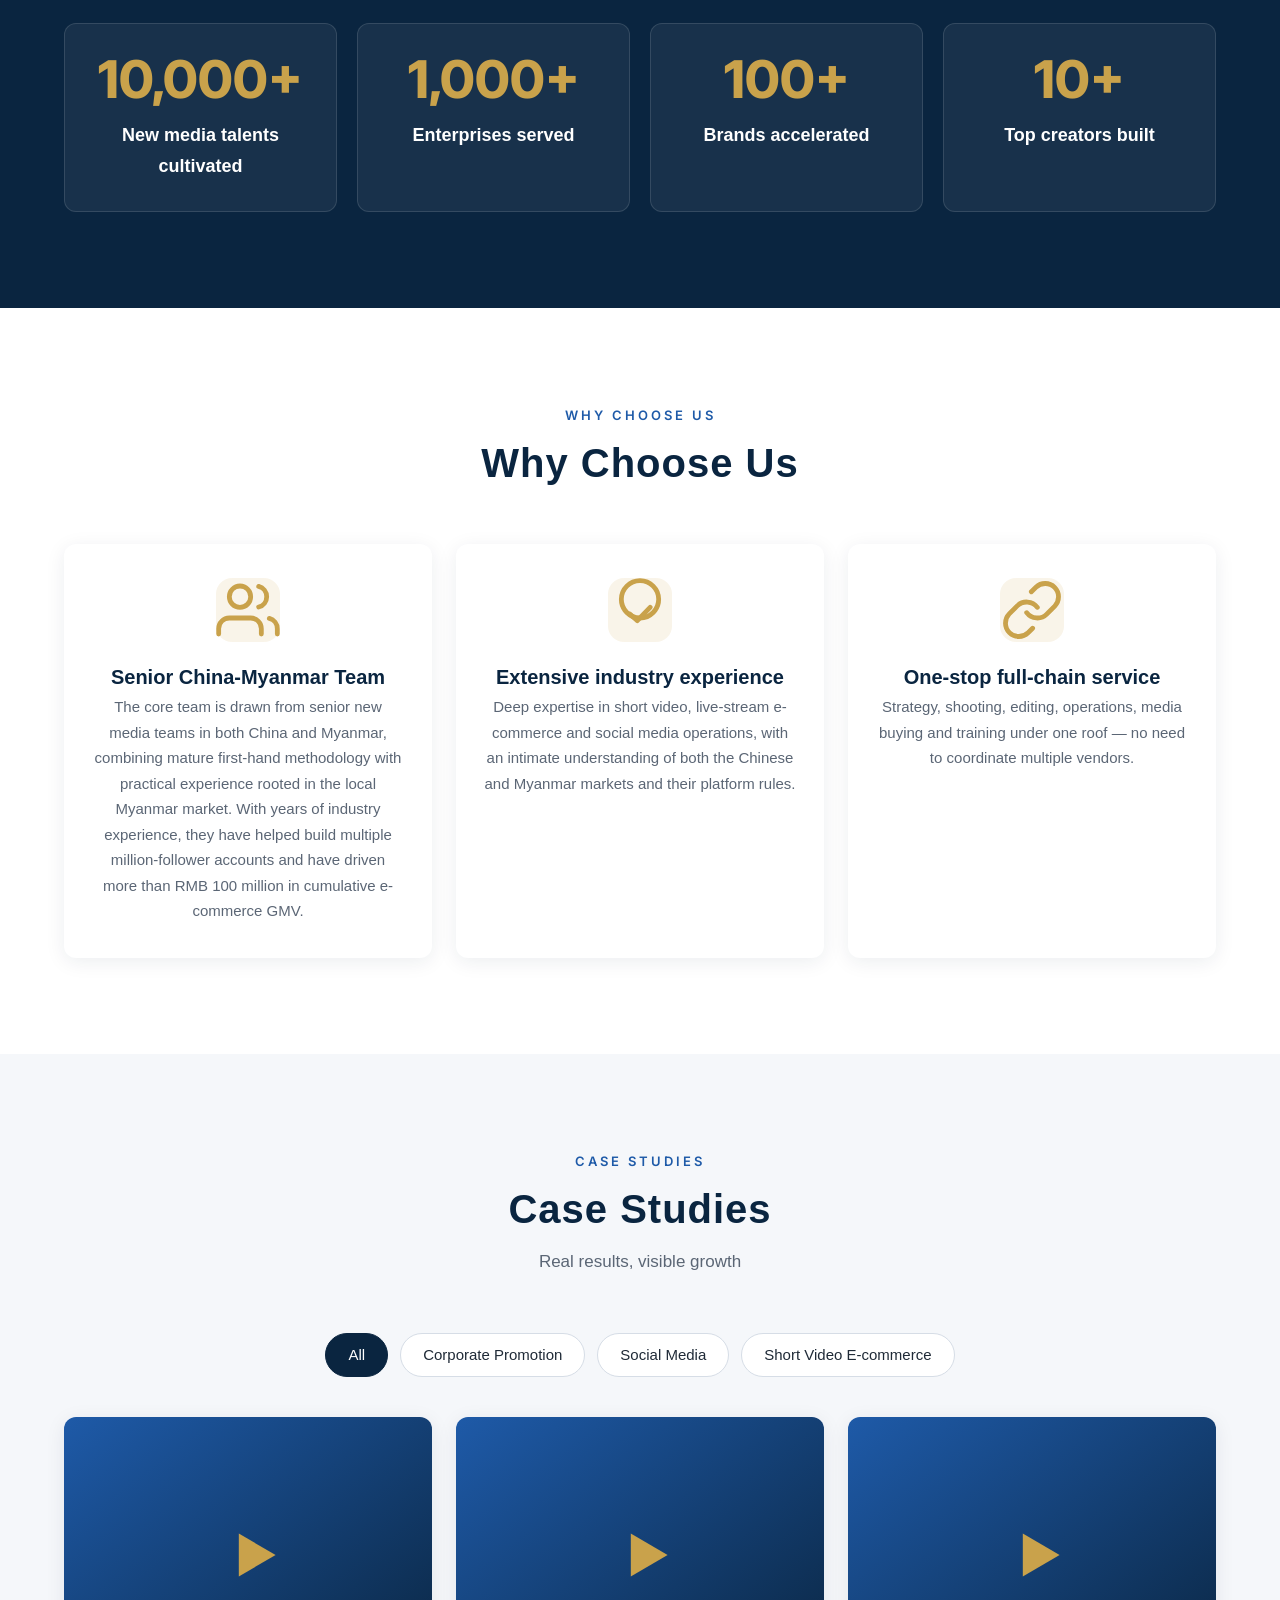
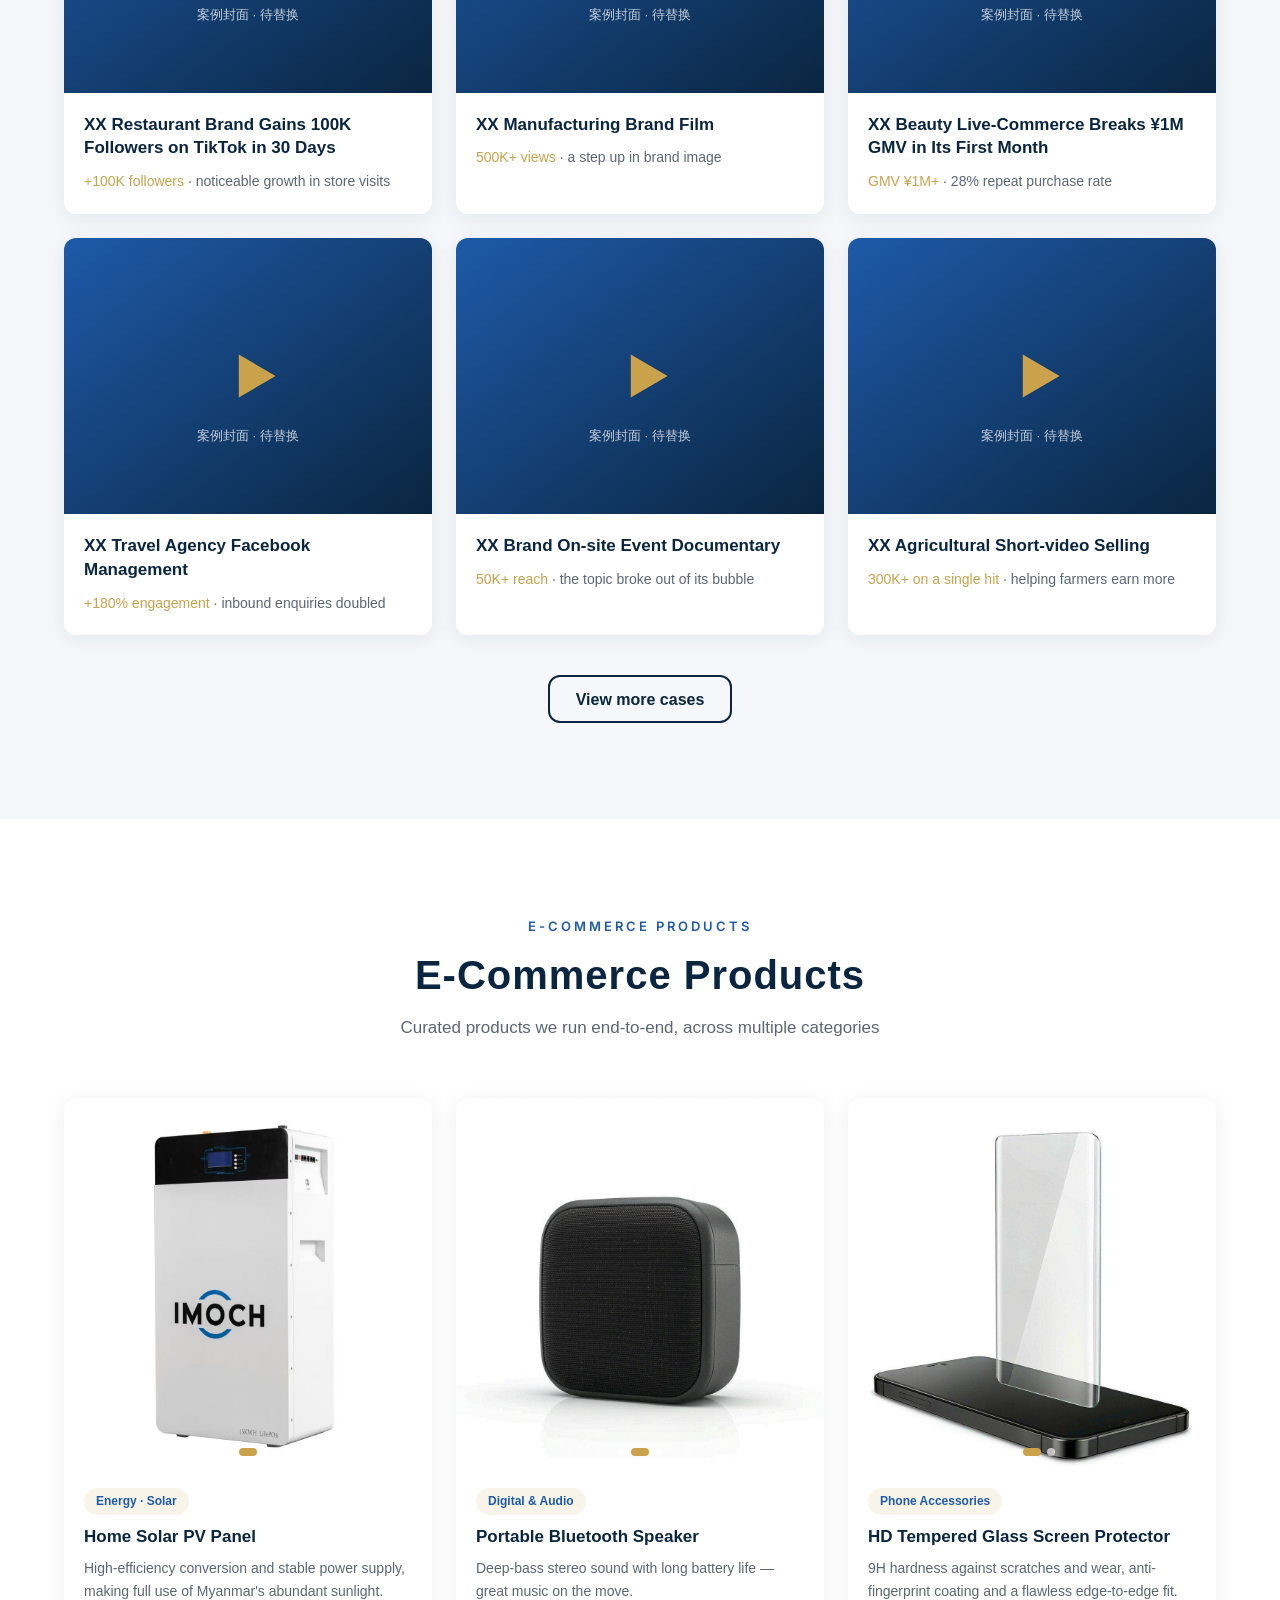
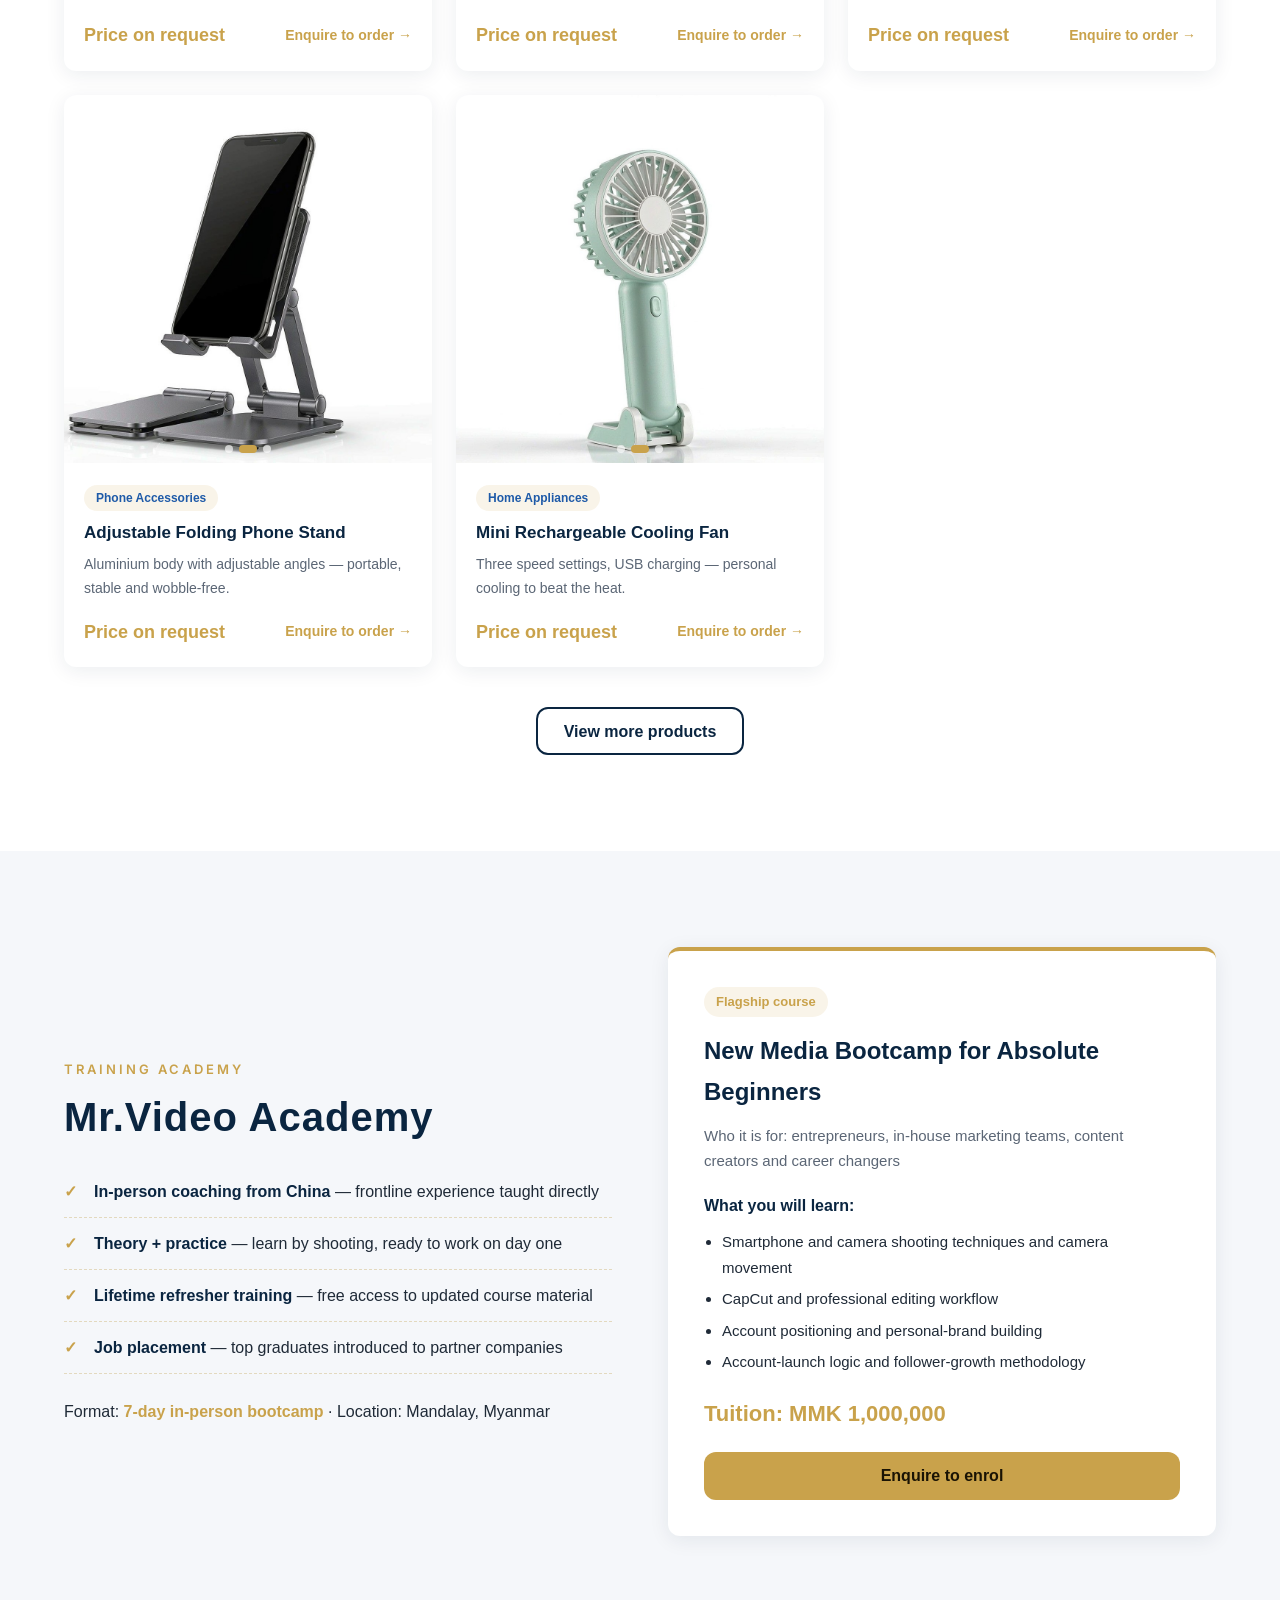
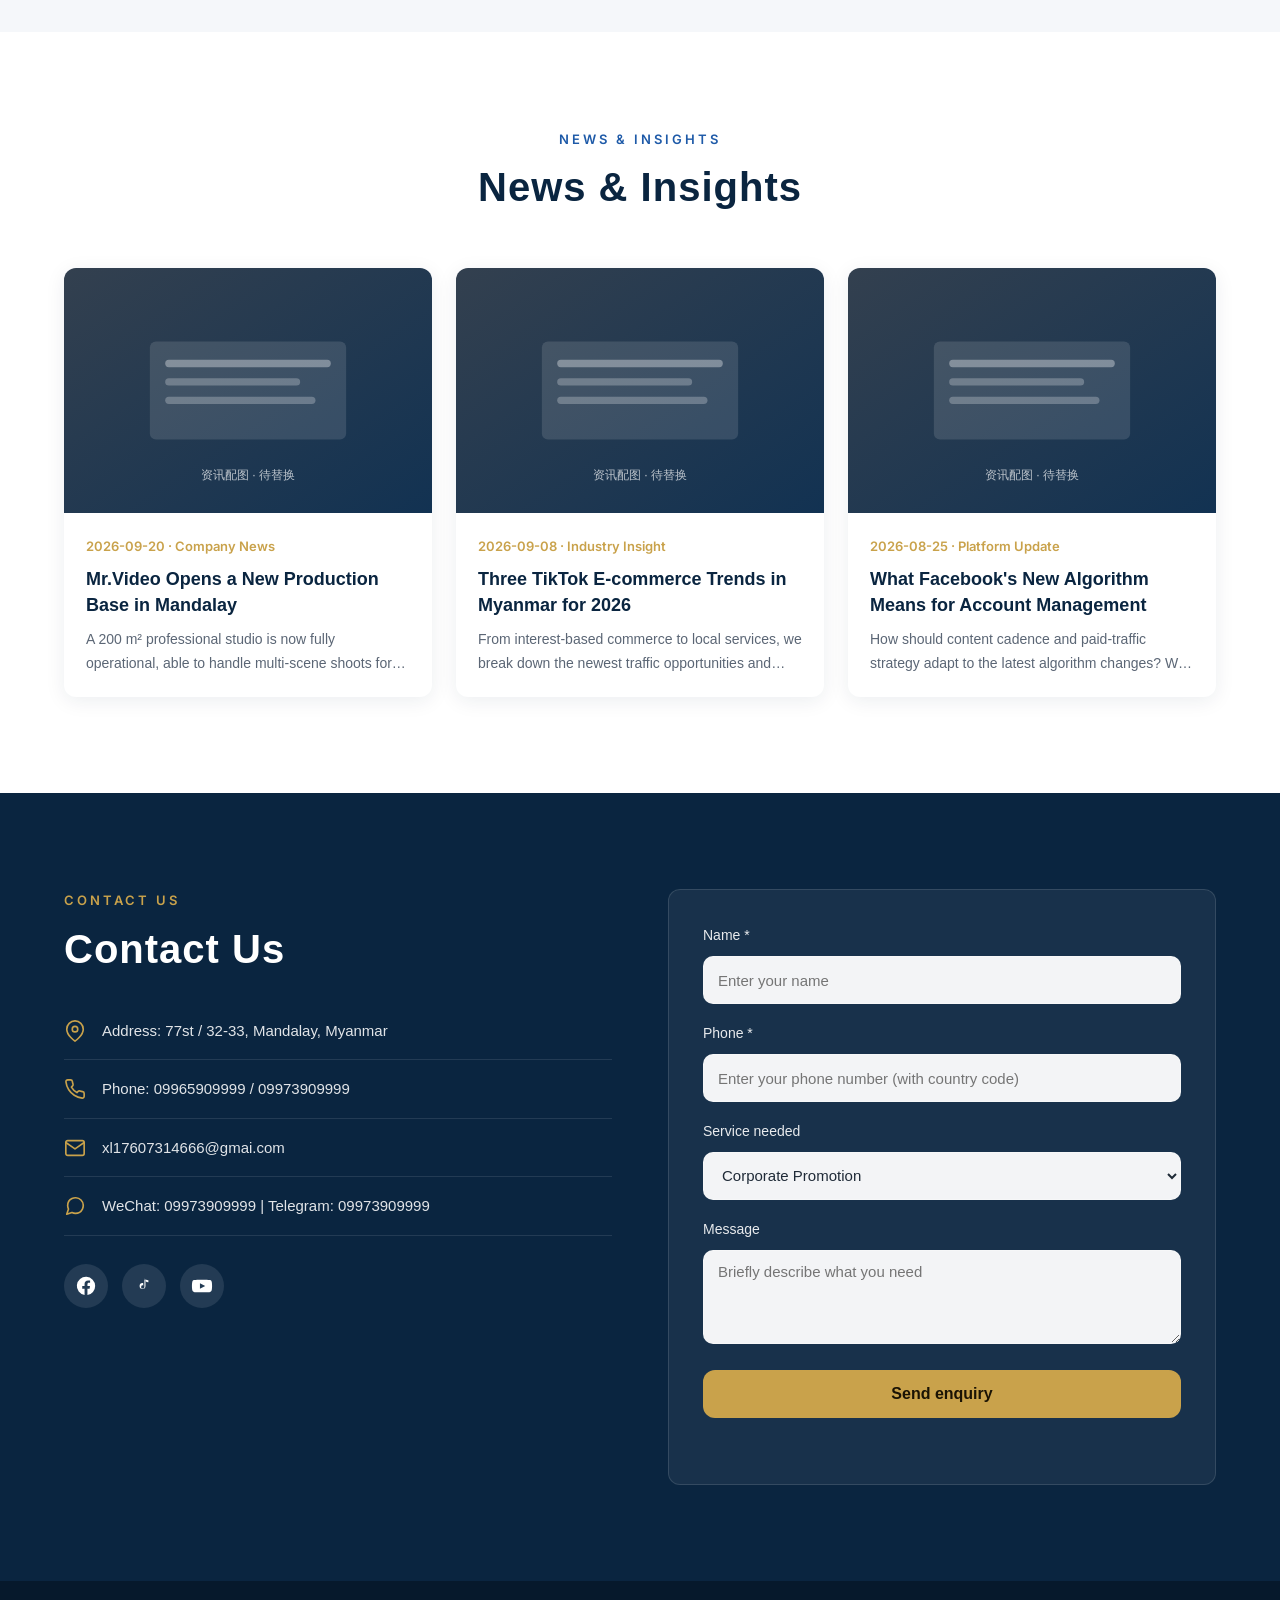
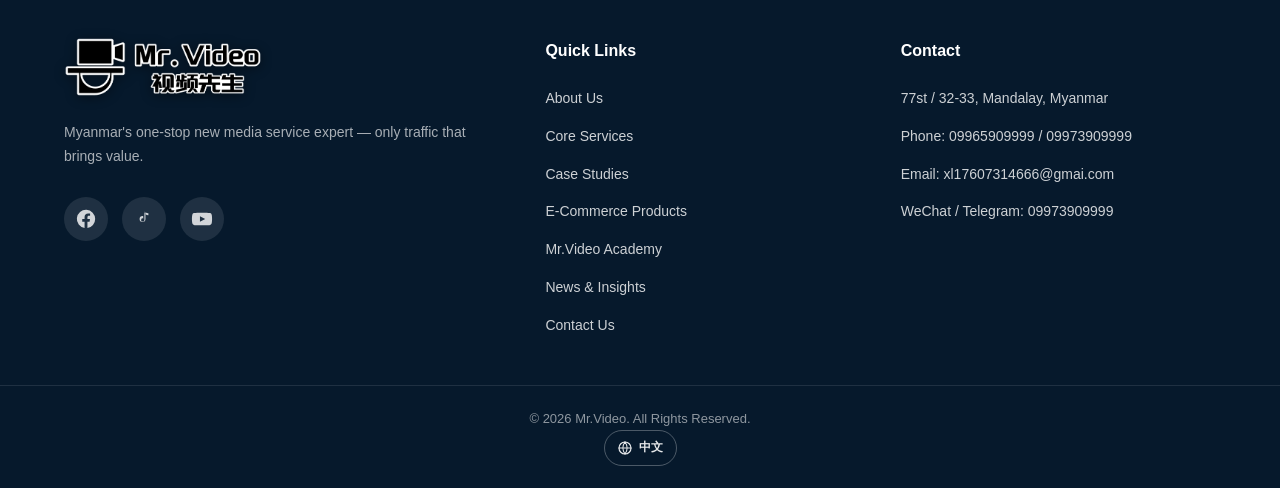
==== commit a2839846: "fix: 关于我们业务覆盖列表「人才培训」改为「新媒体人才培训」 与核心业务板块第 3 张服务卡片的实际名称对齐（卡片一直是 「新媒体人才培训 / New Media Talent Training」" ====
--- a/en/index.html
+++ b/en/index.html
@@ -4,13 +4,13 @@
   <meta charset="UTF-8" />
   <meta name="viewport" content="width=device-width, initial-scale=1.0" />
   <title>Mr.Video Media | One-stop new media service expert in Myanmar</title>
-  <meta name="description" content="Mr.Video is a full-service new media agency rooted in Myanmar, operated by a senior China-Myanmar team. Corporate promotion, social media management, talent training, short-video e-commerce, omni-channel precision targeting and influencer incubation — from strategy, shooting and editing to media buying and talent development. Only traffic that brings value." />
-  <meta name="keywords" content="Myanmar new media agency, Mandalay social media management, TikTok agency Myanmar, influencer incubation Myanmar, new media training Myanmar, short video e-commerce Myanmar, Mr.Video, omni-channel ad targeting Myanmar, WeChat Channels ads" />
+  <meta name="description" content="Mr.Video is a full-service new media agency rooted in Myanmar, operated by a senior China-Myanmar team. Corporate promotion, social media management, new media talent training, short-video e-commerce, omni-channel precision targeting and influencer incubation — from strategy, shooting and editing to media buying and talent development. Only traffic that brings value." />
+  <meta name="keywords" content="Myanmar new media agency, Mandalay social media management, TikTok agency Myanmar, influencer incubation Myanmar, new media training Myanmar, media agency Myanmar, short video e-commerce Myanmar, Mr.Video, omni-channel ad targeting Myanmar, WeChat Channels ads" />
 
   
   <meta property="og:type" content="website" />
   <meta property="og:title" content="Mr.Video Media | One-stop new media service expert in Myanmar" />
-  <meta property="og:description" content="A full-service new media agency rooted in Myanmar, operated by a senior China-Myanmar team — corporate promotion, social media management, talent training, short-video e-commerce, omni-channel precision targeting and influencer incubation." />
+  <meta property="og:description" content="A full-service new media agency rooted in Myanmar, operated by a senior China-Myanmar team — corporate promotion, social media management, new media talent training, short-video e-commerce, omni-channel precision targeting and influencer incubation." />
   <meta property="og:image" content="https://mrvideo.vip/images/logo-wordmark.png" />
   
   <!-- i18n:head-alt:start -->
@@ -168,7 +168,7 @@
           
           <div class="about-left reveal">
             <p class="about-desc">
-              Mr.Video is a full-service new media agency rooted in Myanmar, operated by a senior China-Myanmar team. We cover corporate promotion, social media management, talent training, short-video e-commerce, omni-channel precision targeting and influencer incubation — providing end-to-end support from strategy, shooting and editing through to media buying and talent development. Guided by our philosophy of "only creating traffic that brings value", we pair proven traffic playbooks with the realities of the Myanmar market to empower local businesses and brands, turning traffic into visible business growth and lasting brand equity.
+              Mr.Video is a full-service new media agency rooted in Myanmar, operated by a senior China-Myanmar team. We cover corporate promotion, social media management, new media talent training, short-video e-commerce, omni-channel precision targeting and influencer incubation — providing end-to-end support from strategy, shooting and editing through to media buying and talent development. Guided by our philosophy of "only creating traffic that brings value", we pair proven traffic playbooks with the realities of the Myanmar market to empower local businesses and brands, turning traffic into visible business growth and lasting brand equity.
             </p>
             <div class="about-media">
               
--- a/css/style.css
+++ b/css/style.css
@@ -196,7 +196,17 @@
 .drawer-close { position: absolute; top: 20px; right: 24px; background: none; border: 0; color: var(--white); font-size: 40px; line-height: 1; cursor: pointer; }
 .drawer-nav { display: flex; flex-direction: column; gap: 6px; }
 .drawer-nav a { color: var(--white); font-size: 22px; padding: 14px 0; border-bottom: 1px solid rgba(255,255,255,0.1); }
-.drawer-cta { margin-top: 24px; justify-content: center; border: 2px solid var(--gold); color: var(--gold); }
+/* 抽屉 CTA 需覆盖 .drawer-nav a 的导航链接样式（优先级 0,1,1）：
+   否则 22px 字号 + 无横向内边距 + 灰色下边框会作用到按钮上，
+   且 nowrap 使「免费咨询 / Free Consultation」在 320-375px 窄屏溢出抽屉。 */
+.drawer-nav .drawer-cta {
+  margin-top: 24px; justify-content: center;
+  border: 2px solid var(--gold); border-radius: var(--radius);
+  color: var(--gold); background: transparent;
+  font-size: 18px; font-weight: 600; line-height: 1.4;
+  padding: 12px 20px; min-height: 48px;
+  white-space: normal; overflow-wrap: break-word;
+}
 .drawer-overlay { position: fixed; inset: 0; background: rgba(0,0,0,0.5); z-index: 150; opacity: 0; pointer-events: none; transition: opacity .3s; }
 .drawer-overlay.show { opacity: 1; pointer-events: auto; }
 
@@ -633,6 +643,9 @@
   .stat { padding: 22px 12px; }
   .stat-num { font-size: 30px; }
   .stat-label { font-size: 14px; }
+  /* 极窄屏收紧抽屉内边距，为导航与 CTA 留出可用宽度 */
+  .drawer { padding: 0 20px; }
+  .drawer-nav .drawer-cta { padding: 12px 12px; font-size: 17px; }
 }
 
 /* ---------- 尊重 reduce-motion ---------- */
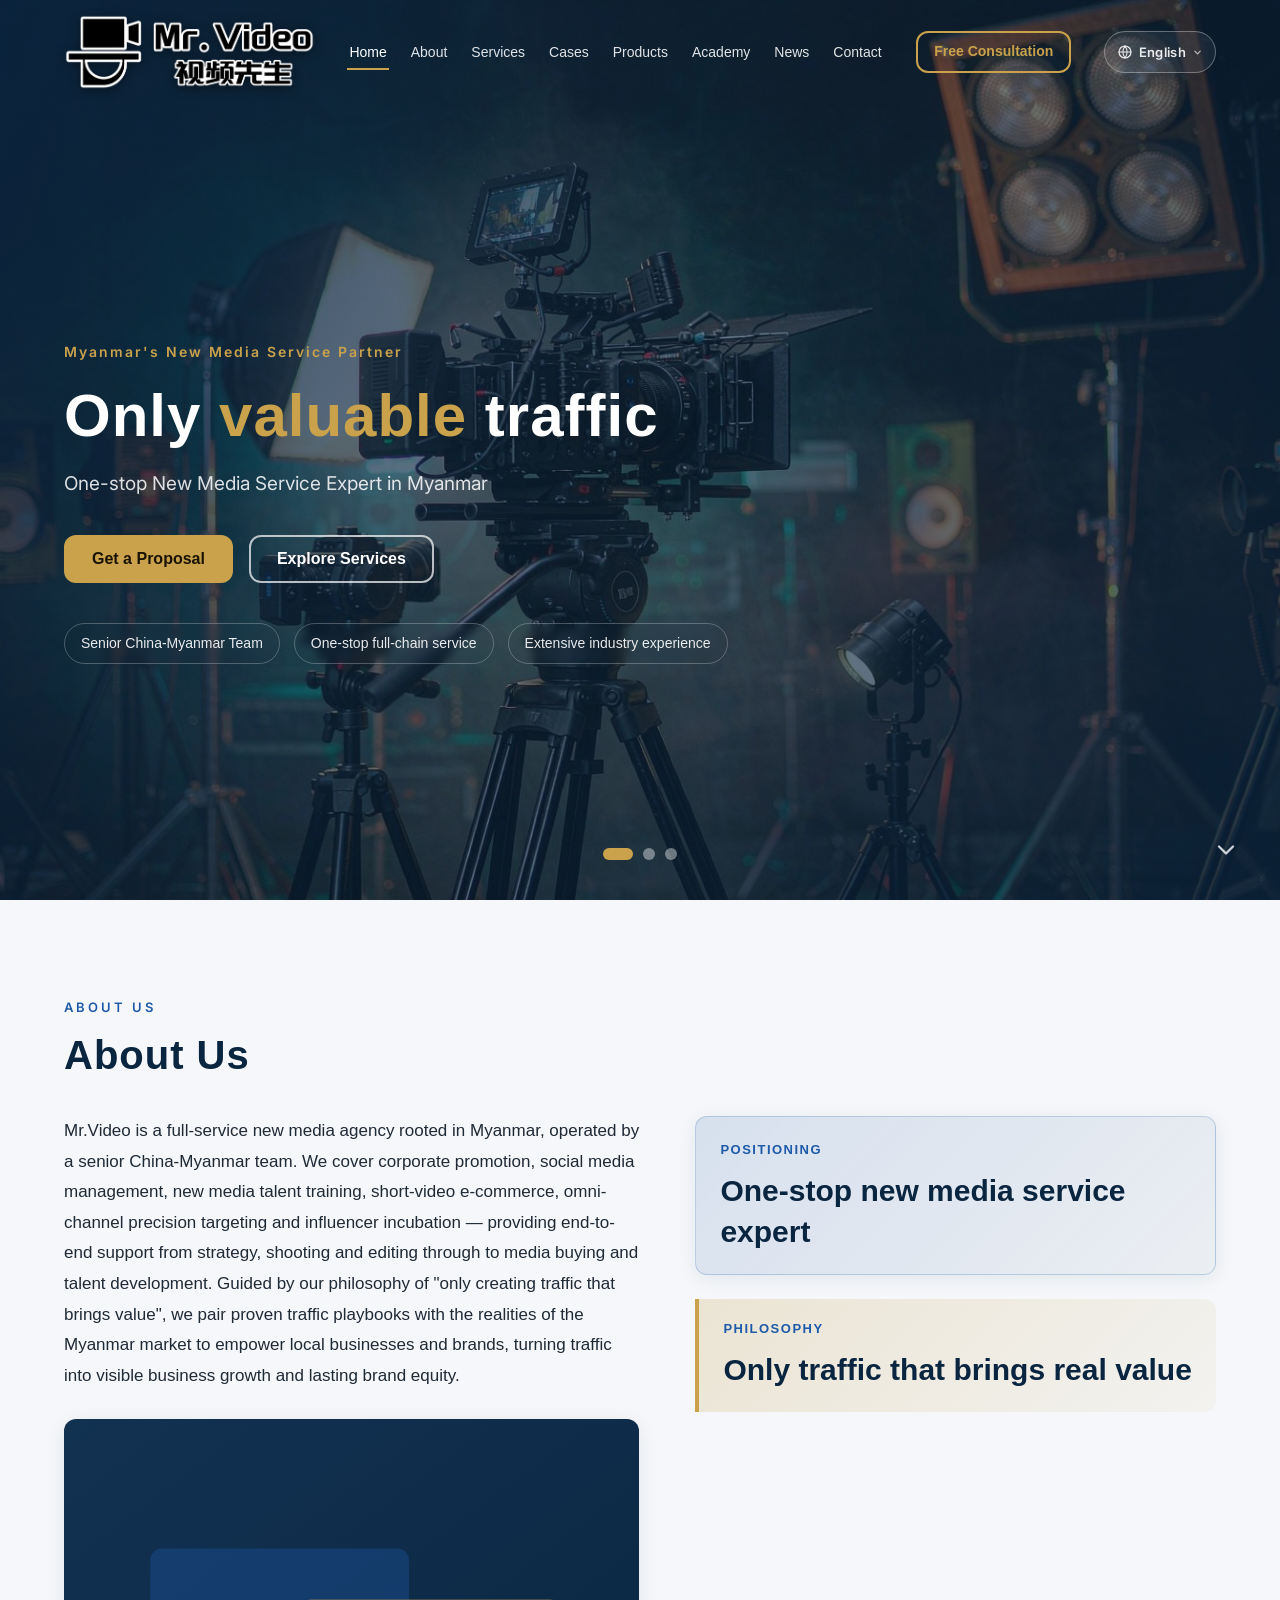
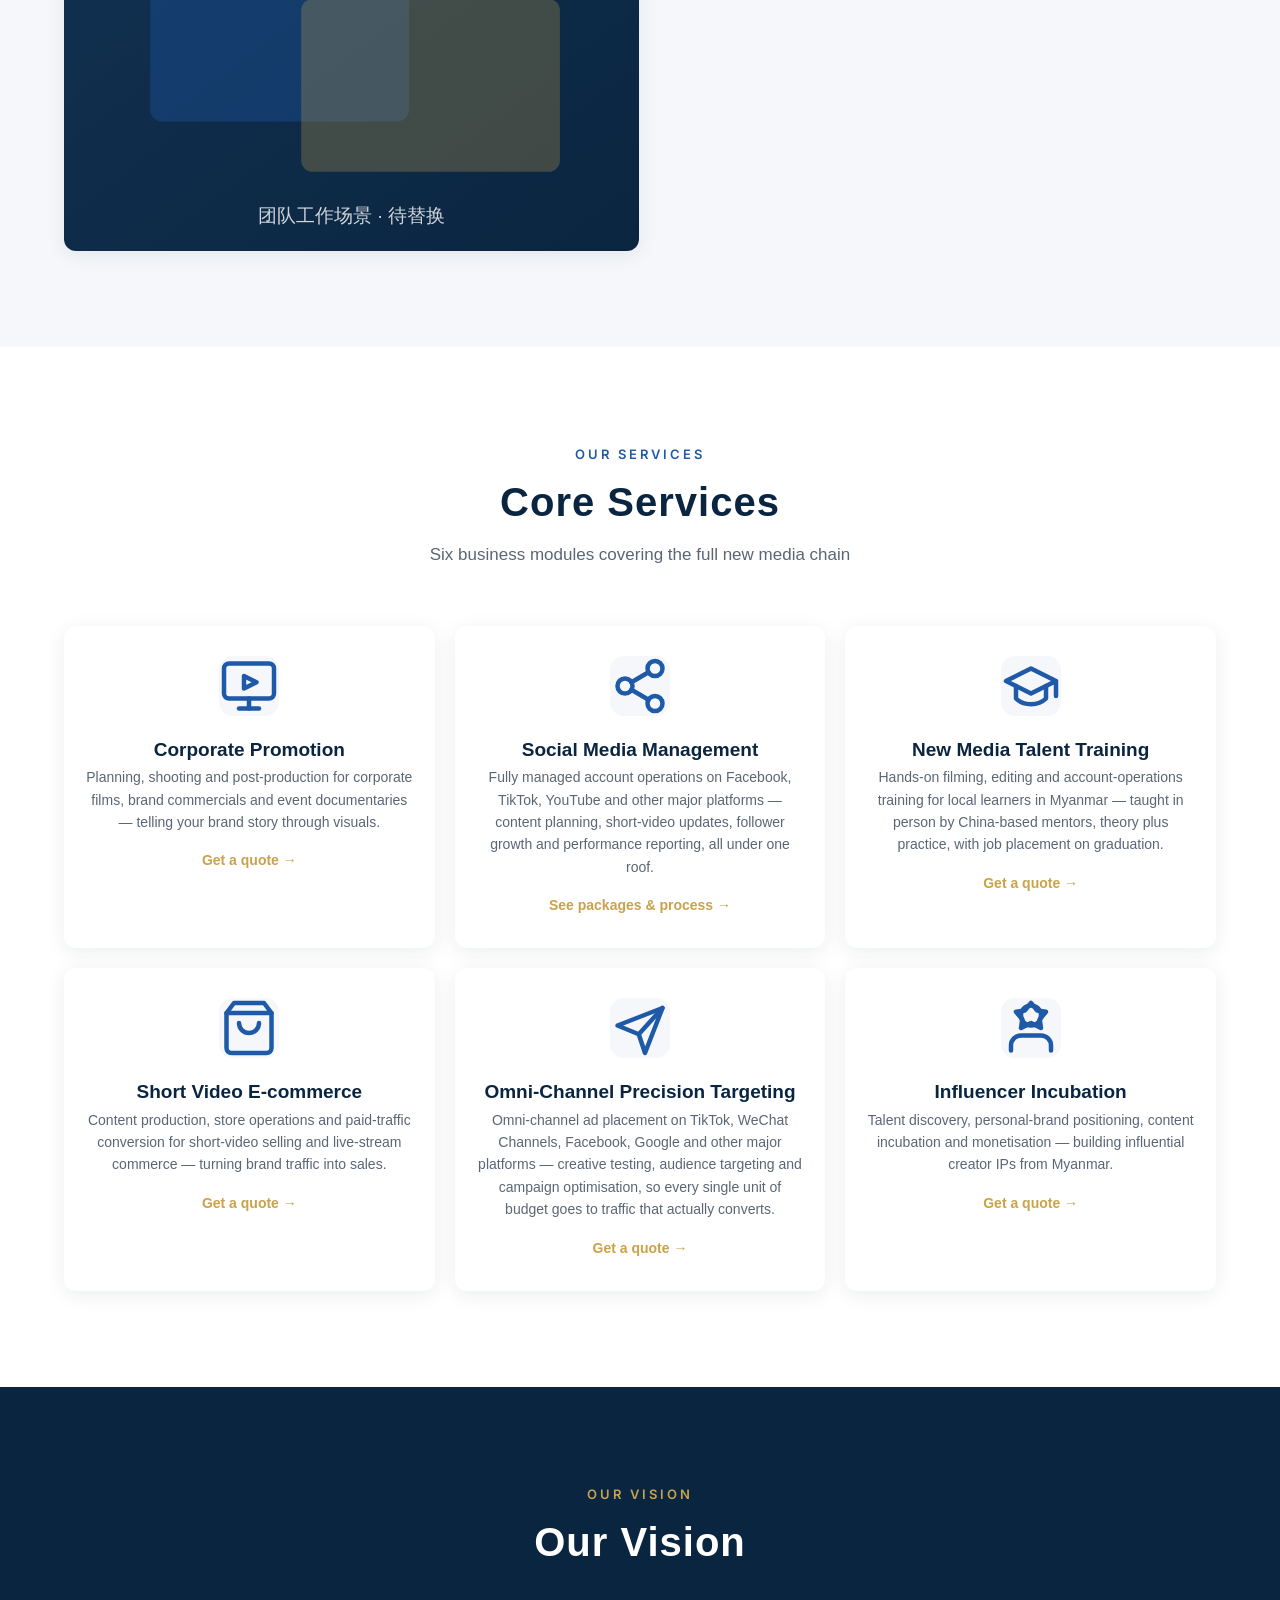
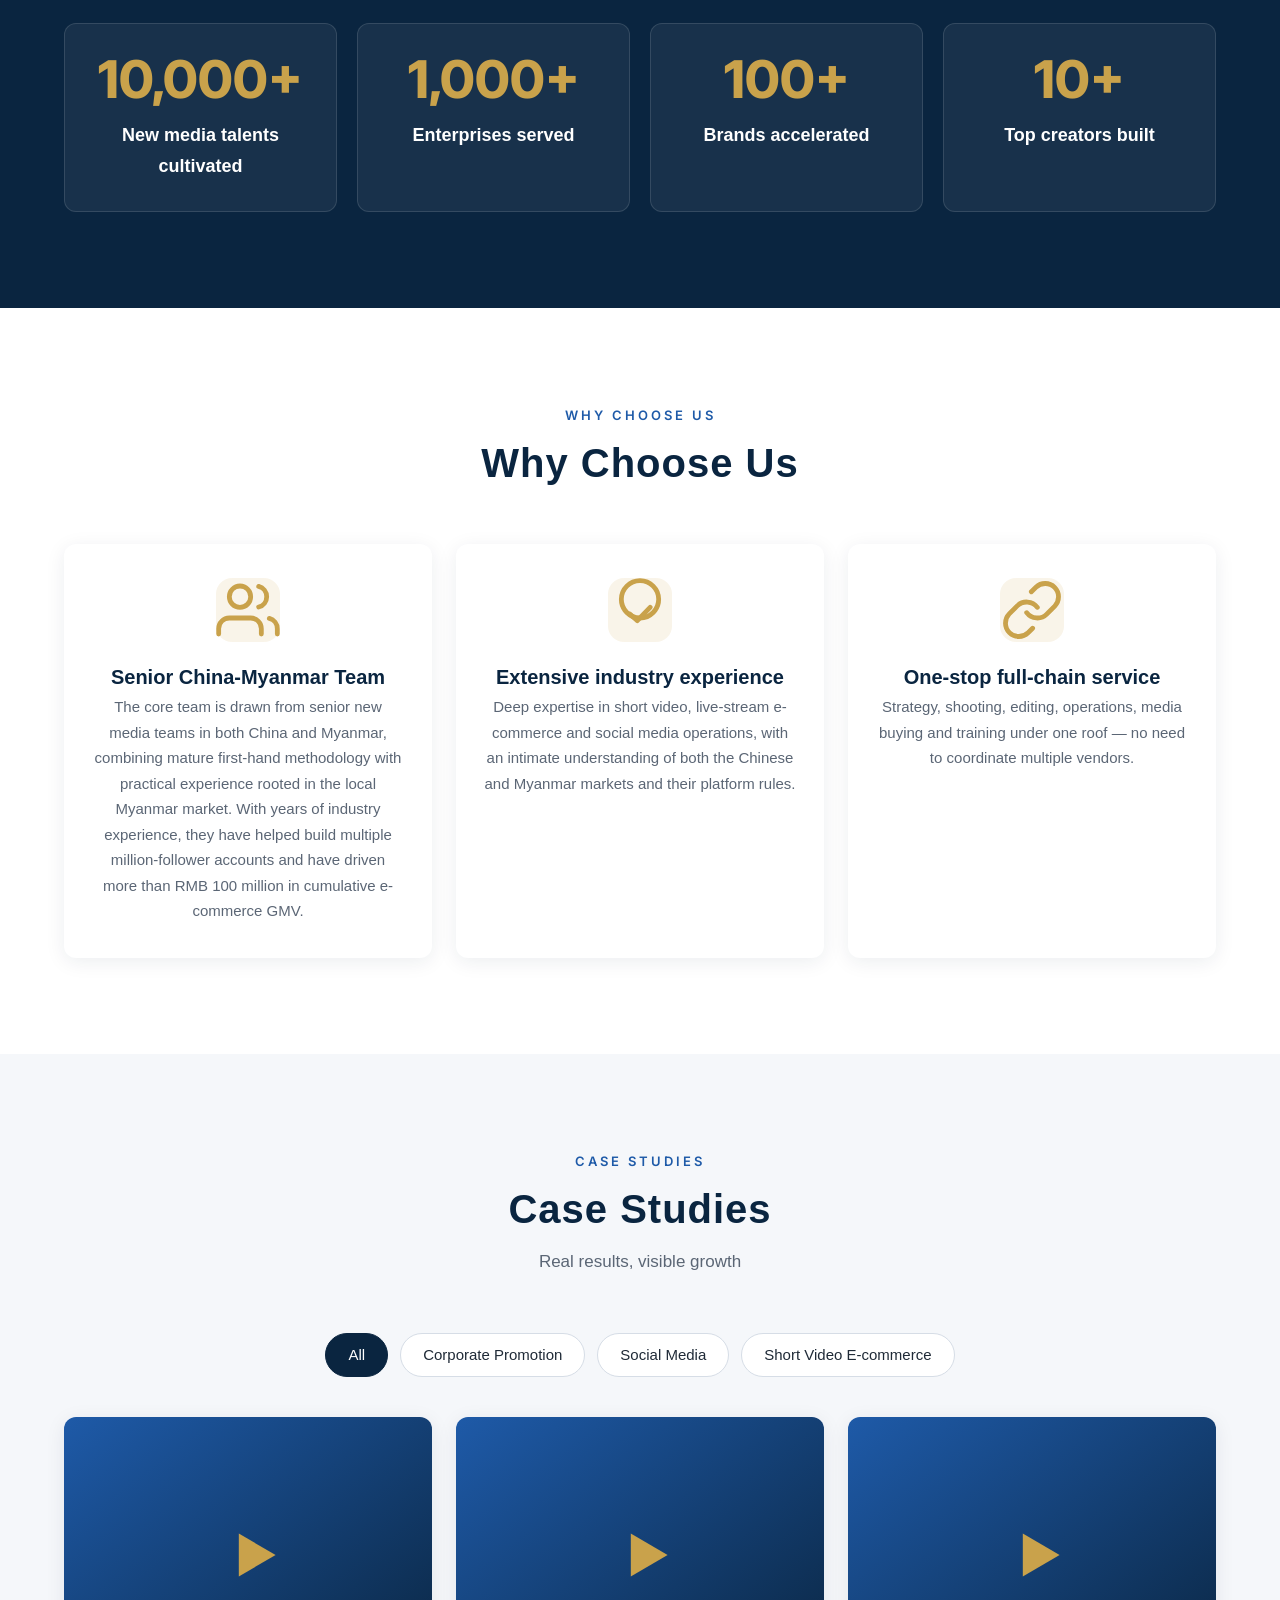
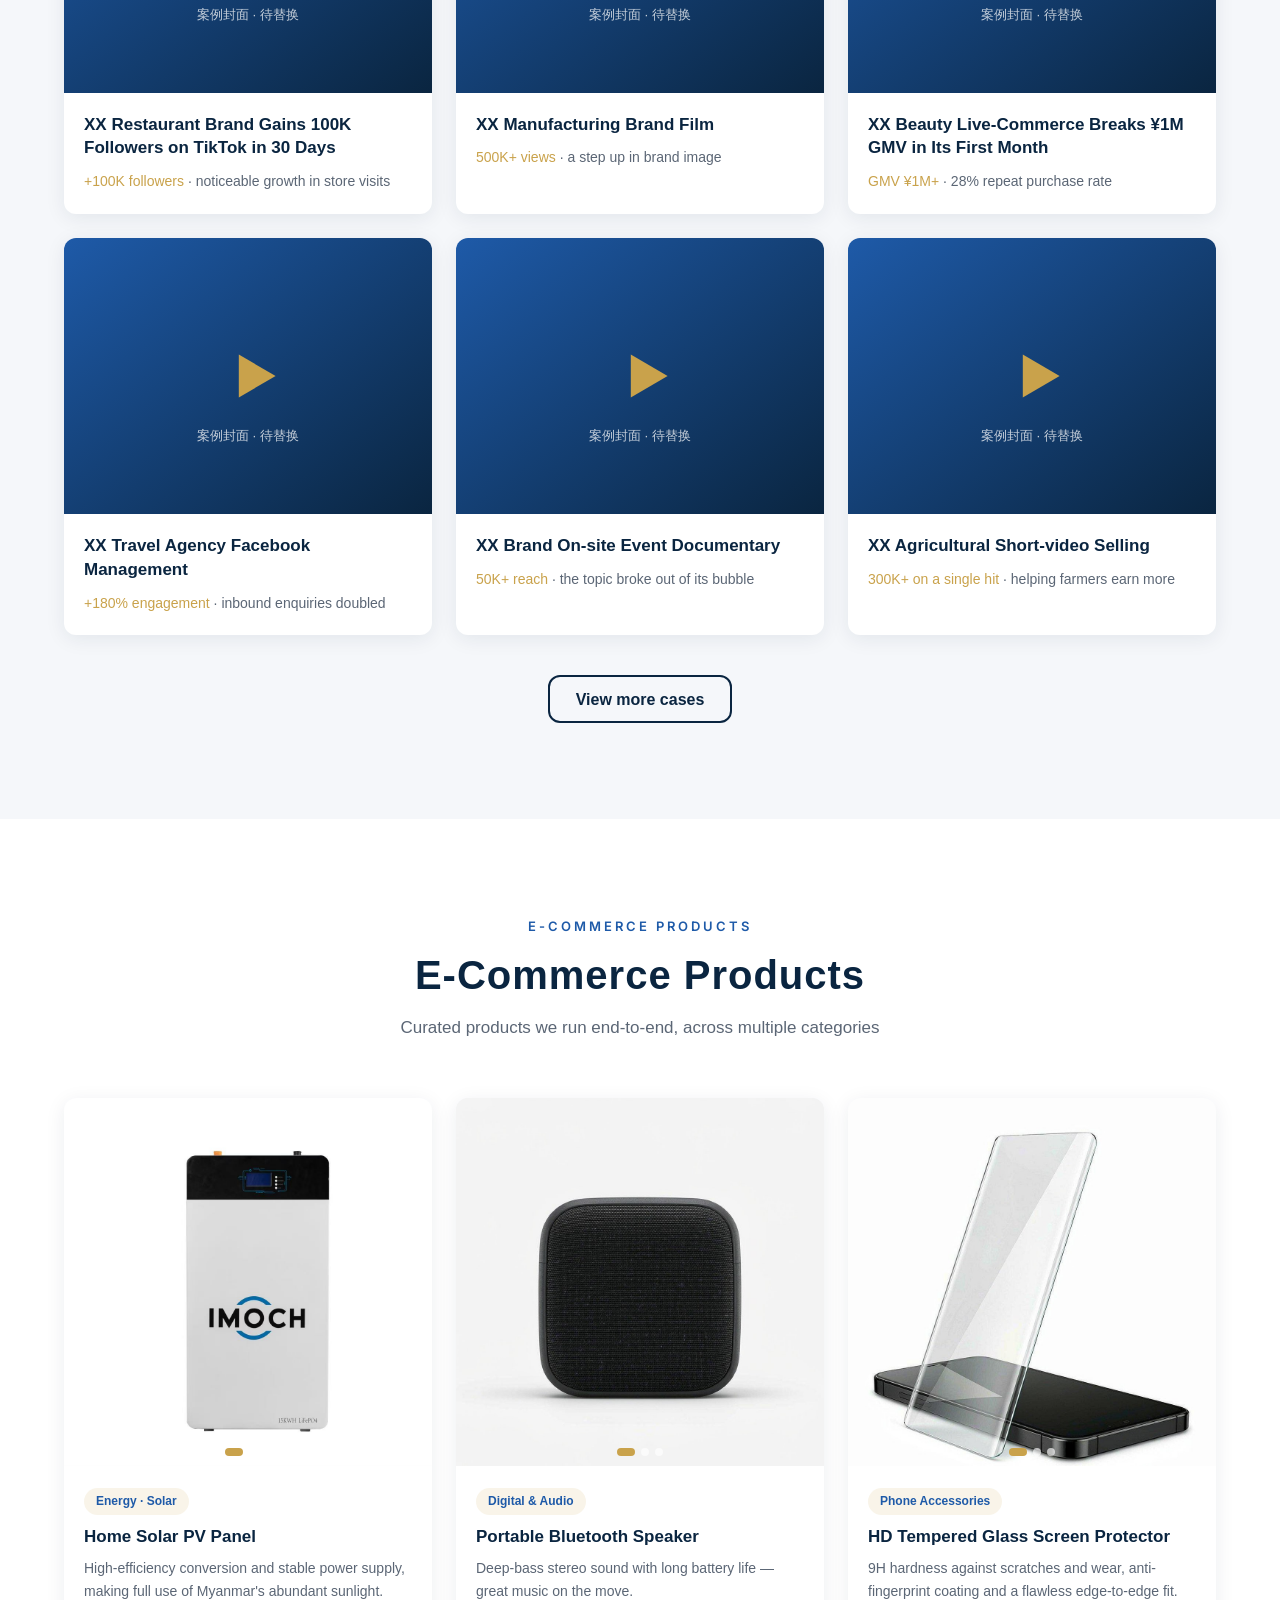
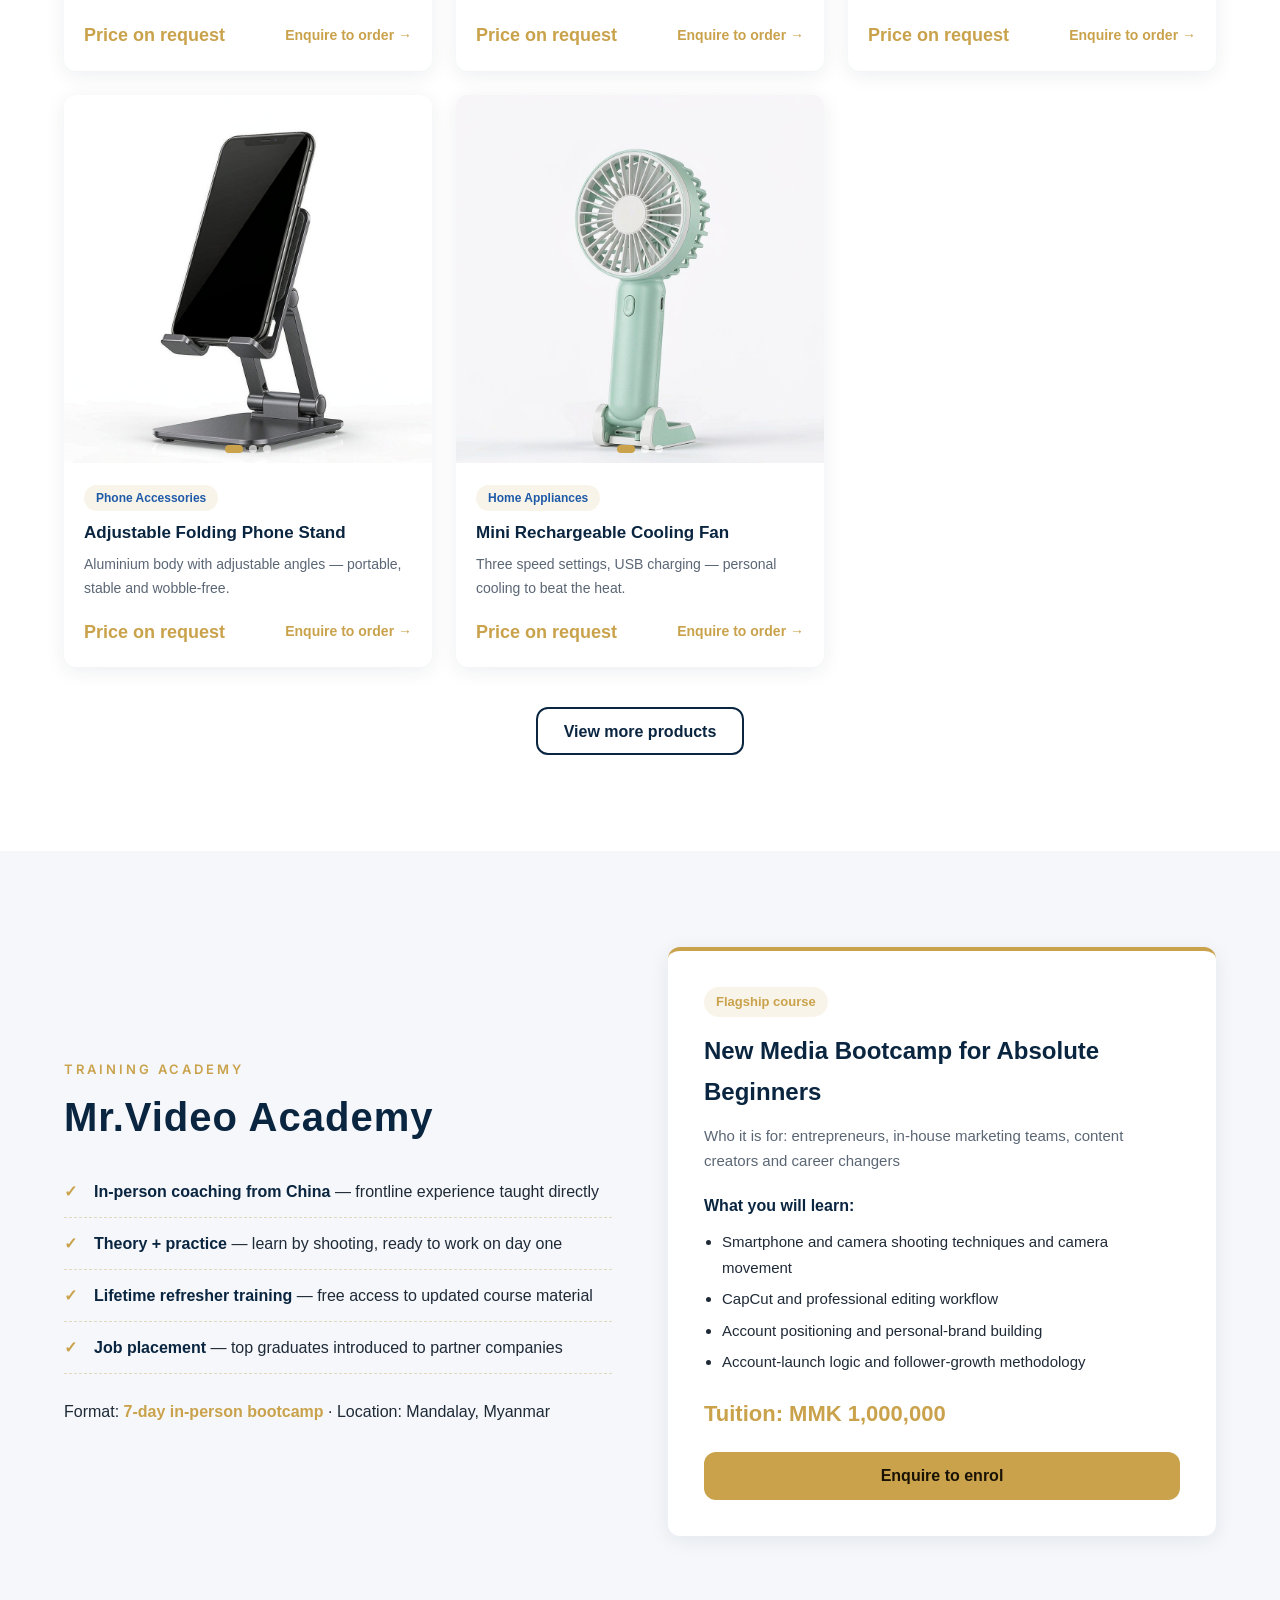
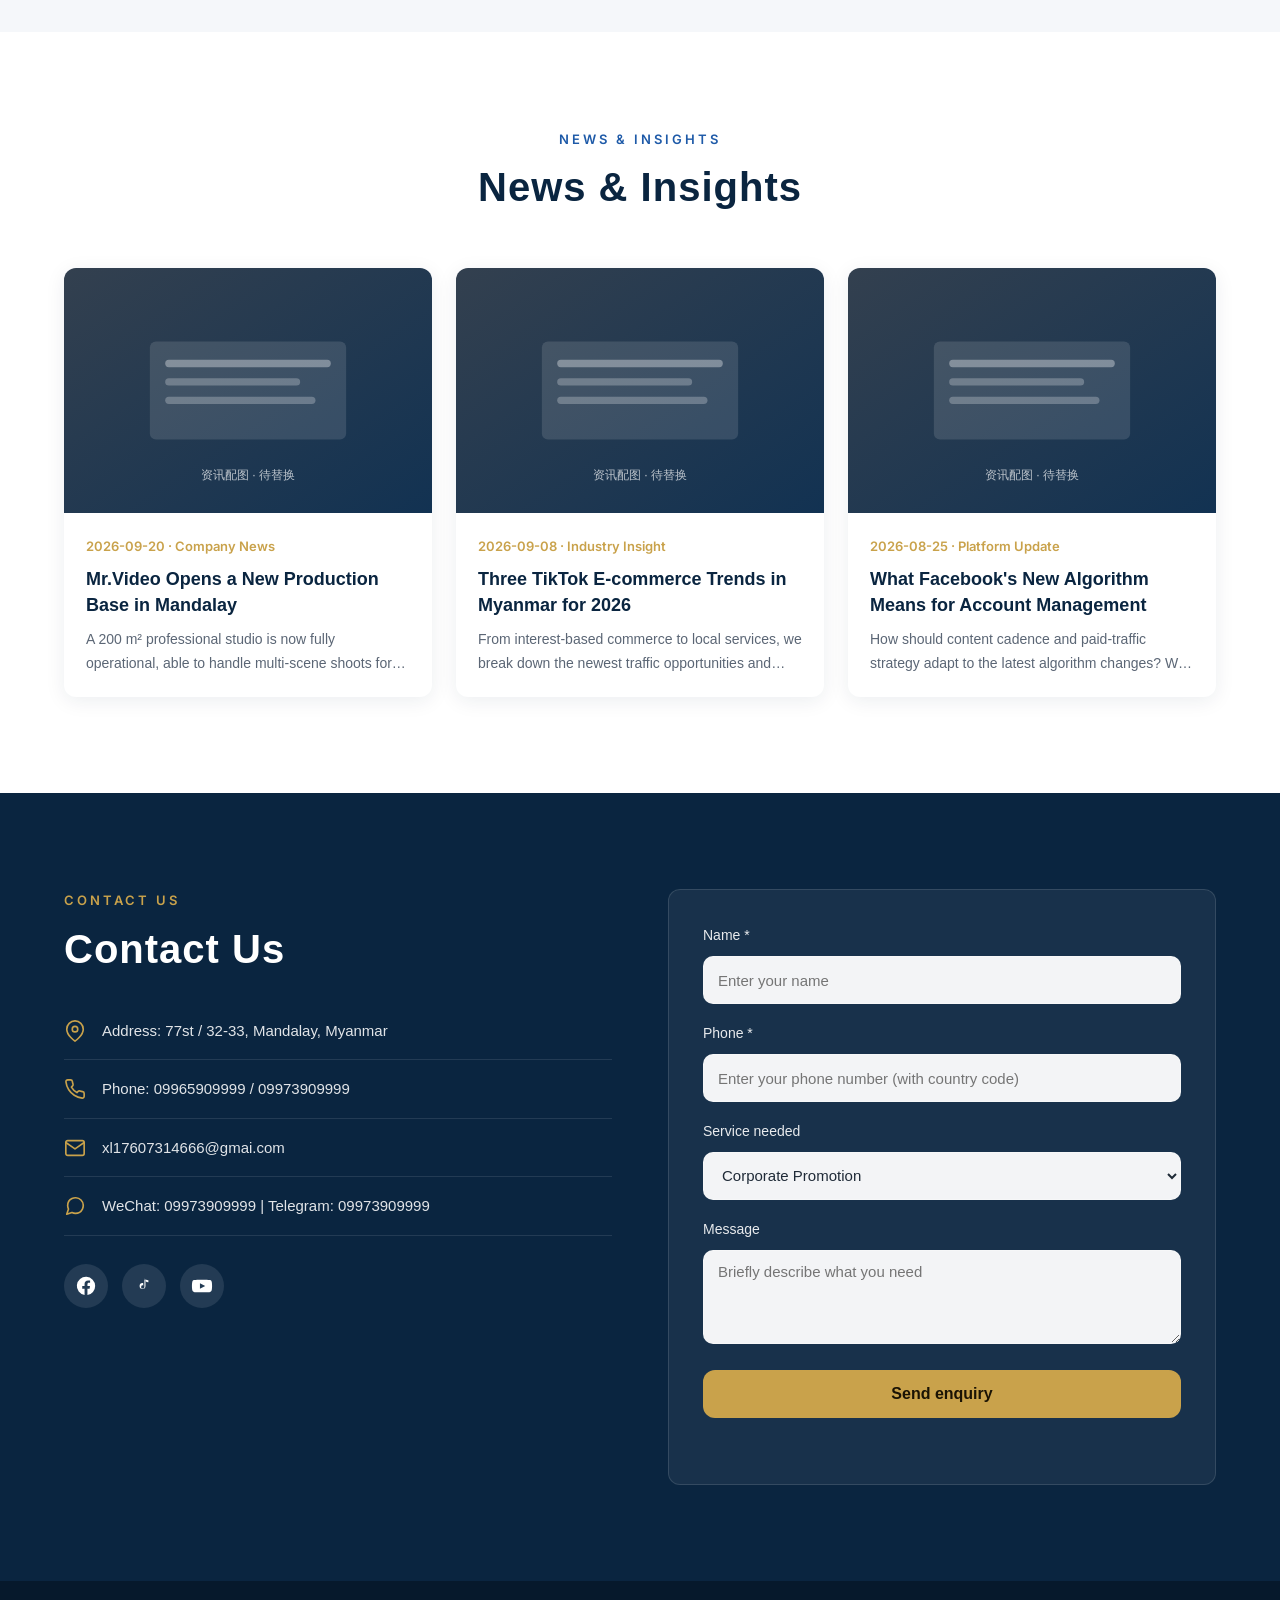
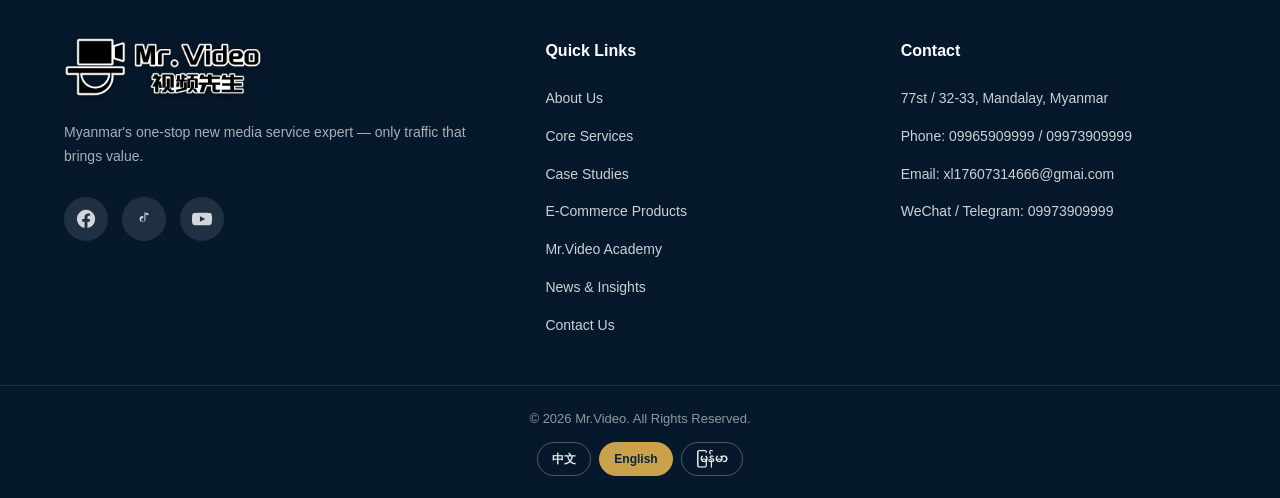
==== commit 2d786f7f: "feat: 新增缅语版，实现中/缅/英三语无缝切换 缅语版以英文版为基准翻译（缅语为小语种，若从中文直译会丢失英文语境， 且英文改版后无法自动跟随），故构建管线改为两级：    中文 HTML（唯一内" ====
--- a/en/index.html
+++ b/en/index.html
@@ -17,9 +17,11 @@
   <meta property="og:url" content="https://mrvideo.vip/en/" />
   <meta property="og:locale" content="en_US" />
   <meta property="og:locale:alternate" content="zh_CN" />
+  <meta property="og:locale:alternate" content="my_MM" />
   <link rel="canonical" href="https://mrvideo.vip/en/" />
   <link rel="alternate" hreflang="zh-Hans" href="https://mrvideo.vip/" />
   <link rel="alternate" hreflang="en" href="https://mrvideo.vip/en/" />
+  <link rel="alternate" hreflang="my" href="https://mrvideo.vip/my/" />
   <link rel="alternate" hreflang="x-default" href="https://mrvideo.vip/" />
 <!-- i18n:head-alt:end -->
   <meta name="twitter:card" content="summary_large_image" />
@@ -29,9 +31,10 @@
   
   
 
+  <link rel="icon" type="image/png" href="/images/logo-wordmark.png" />
   <link rel="preconnect" href="https://fonts.googleapis.com" />
   <link rel="preconnect" href="https://fonts.gstatic.com" crossorigin />
-  <link href="https://fonts.googleapis.com/css2?family=Inter:wght@400;500;600;700;800&family=Montserrat:wght@600;700;800&display=swap" rel="stylesheet" />
+  <link href="https://fonts.googleapis.com/css2?family=Inter:wght@400;500;600;700;800&family=Montserrat:wght@600;700;800&family=Noto+Sans+Myanmar:wght@400;500;600;700&display=swap" rel="stylesheet" />
   <link rel="stylesheet" href="../css/style.css" />
 </head>
 
@@ -60,7 +63,7 @@
       <a href="#contact" class="btn btn-cta">Free Consultation</a>
 
       <!-- i18n:lang-switch:start -->
-<a href="/" class="lang-switch" aria-label="Switch to Chinese version" title="Switch to Chinese version"><svg viewBox="0 0 24 24" fill="none" stroke="currentColor" stroke-width="1.8" stroke-linecap="round" stroke-linejoin="round" aria-hidden="true"><circle cx="12" cy="12" r="9"></circle><path d="M3 12h18M12 3a15 15 0 0 1 0 18a15 15 0 0 1 0-18"></path></svg><span>中文</span></a>
+<div class="lang-switcher"><button type="button" class="lang-switch" aria-haspopup="true" aria-expanded="false" aria-label="Switch language" title="Switch language / 切换语言"><svg viewBox="0 0 24 24" fill="none" stroke="currentColor" stroke-width="1.8" stroke-linecap="round" stroke-linejoin="round" aria-hidden="true"><circle cx="12" cy="12" r="9"></circle><path d="M3 12h18M12 3a15 15 0 0 1 0 18a15 15 0 0 1 0-18"></path></svg><span class="lang-label">English</span><svg class="lang-caret" viewBox="0 0 24 24" width="12" height="12" fill="none" stroke="currentColor" stroke-width="2.4" stroke-linecap="round" stroke-linejoin="round" aria-hidden="true"><polyline points="6 9 12 15 18 9"></polyline></svg></button><ul class="lang-menu"><li><a href="/" hreflang="zh-Hans" lang="zh-Hans">中文</a></li><li><a href="/en/" hreflang="en" lang="en" class="is-current" aria-current="true">English</a></li><li><a href="/my/" hreflang="my" lang="my">မြန်မာ</a></li></ul></div>
 <!-- i18n:lang-switch:end -->
       <button class="hamburger" id="hamburger" aria-label="Open menu" aria-expanded="false" aria-controls="drawer">
         <span></span><span></span><span></span>
@@ -71,6 +74,7 @@
   
   <div class="drawer" id="drawer" aria-hidden="true">
     <button class="drawer-close" id="drawerClose" aria-label="Close menu">&times;</button>
+    <div class="drawer-body">
     <nav class="drawer-nav" aria-label="Mobile navigation">
       <a href="#top">Home</a>
       <a href="#about">About</a>
@@ -82,9 +86,10 @@
       <a href="#contact">Contact</a>
       <a href="#contact" class="btn btn-cta drawer-cta">Free Consultation</a>
       <!-- i18n:lang-switch-drawer:start -->
-<a href="/" class="drawer-lang" aria-label="Switch to Chinese version"><svg viewBox="0 0 24 24" fill="none" stroke="currentColor" stroke-width="1.8" stroke-linecap="round" stroke-linejoin="round" aria-hidden="true"><circle cx="12" cy="12" r="9"></circle><path d="M3 12h18M12 3a15 15 0 0 1 0 18a15 15 0 0 1 0-18"></path></svg><span>中文</span></a>
+<div class="drawer-langs" role="group" aria-label="Switch language"><a href="/" hreflang="zh-Hans" lang="zh-Hans">中文</a><a href="/en/" hreflang="en" lang="en" class="is-current" aria-current="true">English</a><a href="/my/" hreflang="my" lang="my">မြန်မာ</a></div>
 <!-- i18n:lang-switch-drawer:end -->
     </nav>
+    </div>
   </div>
   <div class="drawer-overlay" id="drawerOverlay"></div>
 
@@ -699,7 +704,7 @@
     <div class="footer-bottom">
       <p>© 2026 Mr.Video. All Rights Reserved.</p>
       <!-- i18n:lang-switch-footer:start -->
-<a href="/" class="lang-switch lang-switch-footer" aria-label="Switch to Chinese version" title="Switch to Chinese version"><svg viewBox="0 0 24 24" fill="none" stroke="currentColor" stroke-width="1.8" stroke-linecap="round" stroke-linejoin="round" aria-hidden="true"><circle cx="12" cy="12" r="9"></circle><path d="M3 12h18M12 3a15 15 0 0 1 0 18a15 15 0 0 1 0-18"></path></svg><span>中文</span></a>
+<div class="footer-langs" role="group" aria-label="Switch language"><a href="/" hreflang="zh-Hans" lang="zh-Hans">中文</a><a href="/en/" hreflang="en" lang="en" class="is-current" aria-current="true">English</a><a href="/my/" hreflang="my" lang="my">မြန်မာ</a></div>
 <!-- i18n:lang-switch-footer:end -->
     </div>
   </footer>
--- a/css/style.css
+++ b/css/style.css
@@ -154,47 +154,142 @@
 .hamburger.open span:nth-child(2) { opacity: 0; }
 .hamburger.open span:nth-child(3) { transform: translateY(-7px) rotate(-45deg); }
 
-/* ---------- 语言切换器 ---------- */
+/* ---------- 语言切换器（三语：中文 / English / မြန်မာ） ---------- */
+/* 桌面端：地球图标 + 当前语言 + 下拉菜单 */
+.lang-switcher { position: relative; flex: none; }
+
 .lang-switch {
   display: inline-flex; align-items: center; gap: 6px;
-  height: 42px; padding: 0 14px; border-radius: 999px;
+  height: 42px; padding: 0 12px; border-radius: 999px;
   border: 1px solid rgba(255,255,255,0.32);
   background: rgba(255,255,255,0.06);
   color: rgba(255,255,255,0.9);
-  font-family: var(--en-font); font-size: 13px; font-weight: 600; letter-spacing: .5px;
-  white-space: nowrap; text-decoration: none;
+  font-family: var(--en-font); font-size: 13px; font-weight: 600; letter-spacing: .3px;
+  white-space: nowrap; text-decoration: none; cursor: pointer;
   transition: border-color .2s, background .2s, color .2s;
 }
 .lang-switch svg { width: 16px; height: 16px; flex: none; }
-.lang-switch:hover { border-color: var(--gold); color: var(--gold); background: rgba(201,162,75,0.12); }
+.lang-switch .lang-caret { width: 11px; height: 11px; opacity: .75; transition: transform .25s; }
+.lang-switcher.open .lang-caret { transform: rotate(180deg); }
+.lang-switch:hover, .lang-switcher.open .lang-switch { border-color: var(--gold); color: var(--gold); background: rgba(201,162,75,0.12); }
 .lang-switch:focus-visible { outline: 2px solid var(--gold); outline-offset: 3px; }
 
+/* 下拉面板 */
+.lang-menu {
+  position: absolute; top: calc(100% + 10px); right: 0; z-index: 210;
+  min-width: 148px; padding: 6px; list-style: none;
+  background: #fff; border: 1px solid rgba(10,37,64,0.08);
+  border-radius: 10px; box-shadow: 0 14px 34px rgba(10,37,64,0.22);
+  opacity: 0; visibility: hidden; transform: translateY(-6px);
+  transition: opacity .2s, transform .2s, visibility .2s;
+}
+.lang-switcher.open .lang-menu { opacity: 1; visibility: visible; transform: translateY(0); }
+.lang-menu li + li { border-top: 1px solid rgba(10,37,64,0.06); }
+.lang-menu a {
+  display: block; padding: 9px 14px; border-radius: 6px;
+  color: var(--text); font-size: 14px; font-weight: 500; white-space: nowrap;
+  transition: background .18s, color .18s;
+}
+.lang-menu a:hover { background: var(--gold-soft); color: var(--navy); }
+.lang-menu a.is-current { color: var(--gold); font-weight: 700; background: rgba(201,162,75,0.08); }
+
+/* 抽屉 / 页脚：三语横向链接 */
+/* 注意：抽屉内语言链接位于 .drawer-nav 内，需用两级选择器提高优先级，
+   否则会被 .drawer-nav a（0,1,1）的 22px 字号与下边框覆盖 */
+.drawer-nav .drawer-langs { display: flex; align-items: center; gap: 8px; flex-wrap: wrap; align-self: flex-start; margin-top: 28px; }
+.footer-langs { display: flex; align-items: center; gap: 8px; flex-wrap: wrap; }
+.drawer-nav .drawer-langs a, .footer-langs a {
+  display: inline-flex; align-items: center;
+  padding: 8px 16px; border-radius: 999px;
+  border: 1px solid rgba(255,255,255,0.32);
+  color: rgba(255,255,255,0.9); font-size: 14px; font-weight: 600;
+  text-decoration: none; white-space: nowrap; line-height: 1.5;
+  transition: border-color .2s, background .2s, color .2s;
+}
+.drawer-nav .drawer-langs a:hover, .footer-langs a:hover { border-color: var(--gold); color: var(--gold); background: rgba(201,162,75,0.14); }
+.drawer-nav .drawer-langs a.is-current, .footer-langs a.is-current {
+  border-color: var(--gold); color: var(--navy); background: var(--gold);
+}
+
 /* 抽屉内的语言切换 */
-.drawer-lang {
-  display: inline-flex; align-items: center; gap: 10px; align-self: flex-start;
-  margin-top: 28px; padding: 12px 20px; border-radius: 999px;
-  border: 1px solid rgba(255,255,255,0.35);
-  color: var(--gold); font-family: var(--en-font); font-size: 15px; font-weight: 600;
-  text-decoration: none;
-}
-.drawer-lang svg { width: 18px; height: 18px; }
-.drawer-lang:hover { background: rgba(201,162,75,0.14); }
+.drawer-nav .drawer-langs a { font-size: 15px; padding: 12px 20px; color: var(--gold); border-color: rgba(255,255,255,0.35); }
+.drawer-nav .drawer-langs a.is-current { color: var(--navy); background: var(--gold); border-color: var(--gold); }
 
 /* 页脚语言切换 */
-.lang-switch-footer {
-  height: 36px; padding: 0 12px; font-size: 12px;
-  border-color: rgba(255,255,255,0.28); background: transparent;
-}
+.footer-langs { margin-top: 12px; justify-content: center; }
+.footer-langs a { height: 34px; padding: 0 14px; font-size: 12px; border-color: rgba(255,255,255,0.28); background: transparent; }
+.footer-langs a.is-current { color: var(--navy); background: var(--gold); border-color: var(--gold); }
+
+/* ---------- 缅语排版适配（[lang="my"]） ----------
+   1) 缅文为合体字脚本，letter-spacing 会破坏字形间距 → 必须归零
+   2) 缅文基线与字高不同于拉丁，行高需加大避免上下顶撞
+   3) 缅文长词无空格，需 overflow-wrap 允许断行
+   4) 英文式全大写（text-transform）对缅文无意义 → 关闭
+   5) 缅文数字与拉丁数字混排时不要连字变形
+--------------------------------------------------------- */
+[lang="my"] {
+  --cn-font: "Noto Sans Myanmar", "Padauk", "Myanmar Text", sans-serif;
+  --en-font: "Noto Sans Myanmar", "Padauk", "Myanmar Text", sans-serif;
+  font-family: var(--cn-font);
+  line-height: 1.9;
+  letter-spacing: 0;
+  word-break: normal;
+  overflow-wrap: break-word;
+  font-variant-ligatures: none;
+  -webkit-font-smoothing: antialiased;
+  text-rendering: optimizeLegibility;
+}
+/* 缅文不适用全大写与字距 */
+[lang="my"] .eyebrow,
+[lang="my"] .section-title,
+[lang="my"] .hero-title,
+[lang="my"] .page-hero h1,
+[lang="my"] .stat-num,
+[lang="my"] .btn,
+[lang="my"] .lang-switch,
+[lang="my"] .lang-menu a,
+[lang="my"] .drawer-langs a,
+[lang="my"] .footer-langs a,
+[lang="my"] .main-nav a,
+[lang="my"] .drawer-nav a,
+[lang="my"] .quote,
+[lang="my"] .quote-label,
+[lang="my"] .filter-btn {
+  letter-spacing: 0;
+  text-transform: none;
+}
+/* 缅文标题行高加大：字形上下伸展幅度大 */
+[lang="my"] .hero-title { line-height: 1.5; font-size: 48px; }
+[lang="my"] .section-title { line-height: 1.5; }
+[lang="my"] .page-hero h1 { line-height: 1.5; font-size: 40px; }
+[lang="my"] .quote { line-height: 2; }
+[lang="my"] .quote-label { letter-spacing: 0; }
+/* 缅文导航按钮行高 */
+[lang="my"] .main-nav a,
+[lang="my"] .drawer-nav a { line-height: 1.7; }
+/* 缅文段落与列表间距略增 */
+[lang="my"] p, [lang="my"] li { line-height: 1.9; }
 
 /* 抽屉 */
 .drawer {
   position: fixed; inset: 0; z-index: 200; background: var(--navy);
   transform: translateX(100%); transition: transform .35s ease;
-  display: flex; flex-direction: column; justify-content: center; padding: 0 32px;
+  display: flex; flex-direction: column;
+  /* 关闭按钮固定在右上角，故抽屉本身不滚动，滚动交给内层 .drawer-body */
+  overflow: hidden;
 }
 .drawer.open { transform: translateX(0); }
-.drawer-close { position: absolute; top: 20px; right: 24px; background: none; border: 0; color: var(--white); font-size: 40px; line-height: 1; cursor: pointer; }
-.drawer-nav { display: flex; flex-direction: column; gap: 6px; }
+.drawer-close { position: absolute; top: 20px; right: 24px; z-index: 2; background: none; border: 0; color: var(--white); font-size: 40px; line-height: 1; cursor: pointer; }
+/* 内层滚动容器：内容高于视口时可滚动，避免抽屉顶部/底部被裁切 */
+.drawer-body {
+  flex: 1 1 auto; min-height: 0;
+  display: flex; flex-direction: column;
+  padding: 76px 32px 32px;
+  overflow-y: auto; overscroll-behavior: contain; -webkit-overflow-scrolling: touch;
+}
+/* 安全居中：空间富余时垂直居中，空间不足时自动退化为顶部对齐并可滚动
+   （若用 justify-content:center，溢出内容会同时被上下裁切且无法滚动到） */
+.drawer-nav { display: flex; flex-direction: column; gap: 6px; margin: auto 0; }
 .drawer-nav a { color: var(--white); font-size: 22px; padding: 14px 0; border-bottom: 1px solid rgba(255,255,255,0.1); }
 /* 抽屉 CTA 需覆盖 .drawer-nav a 的导航链接样式（优先级 0,1,1）：
    否则 22px 字号 + 无横向内边距 + 灰色下边框会作用到按钮上，
@@ -644,7 +739,7 @@
   .stat-num { font-size: 30px; }
   .stat-label { font-size: 14px; }
   /* 极窄屏收紧抽屉内边距，为导航与 CTA 留出可用宽度 */
-  .drawer { padding: 0 20px; }
+  .drawer-body { padding: 68px 20px 24px; }
   .drawer-nav .drawer-cta { padding: 12px 12px; font-size: 17px; }
 }
 
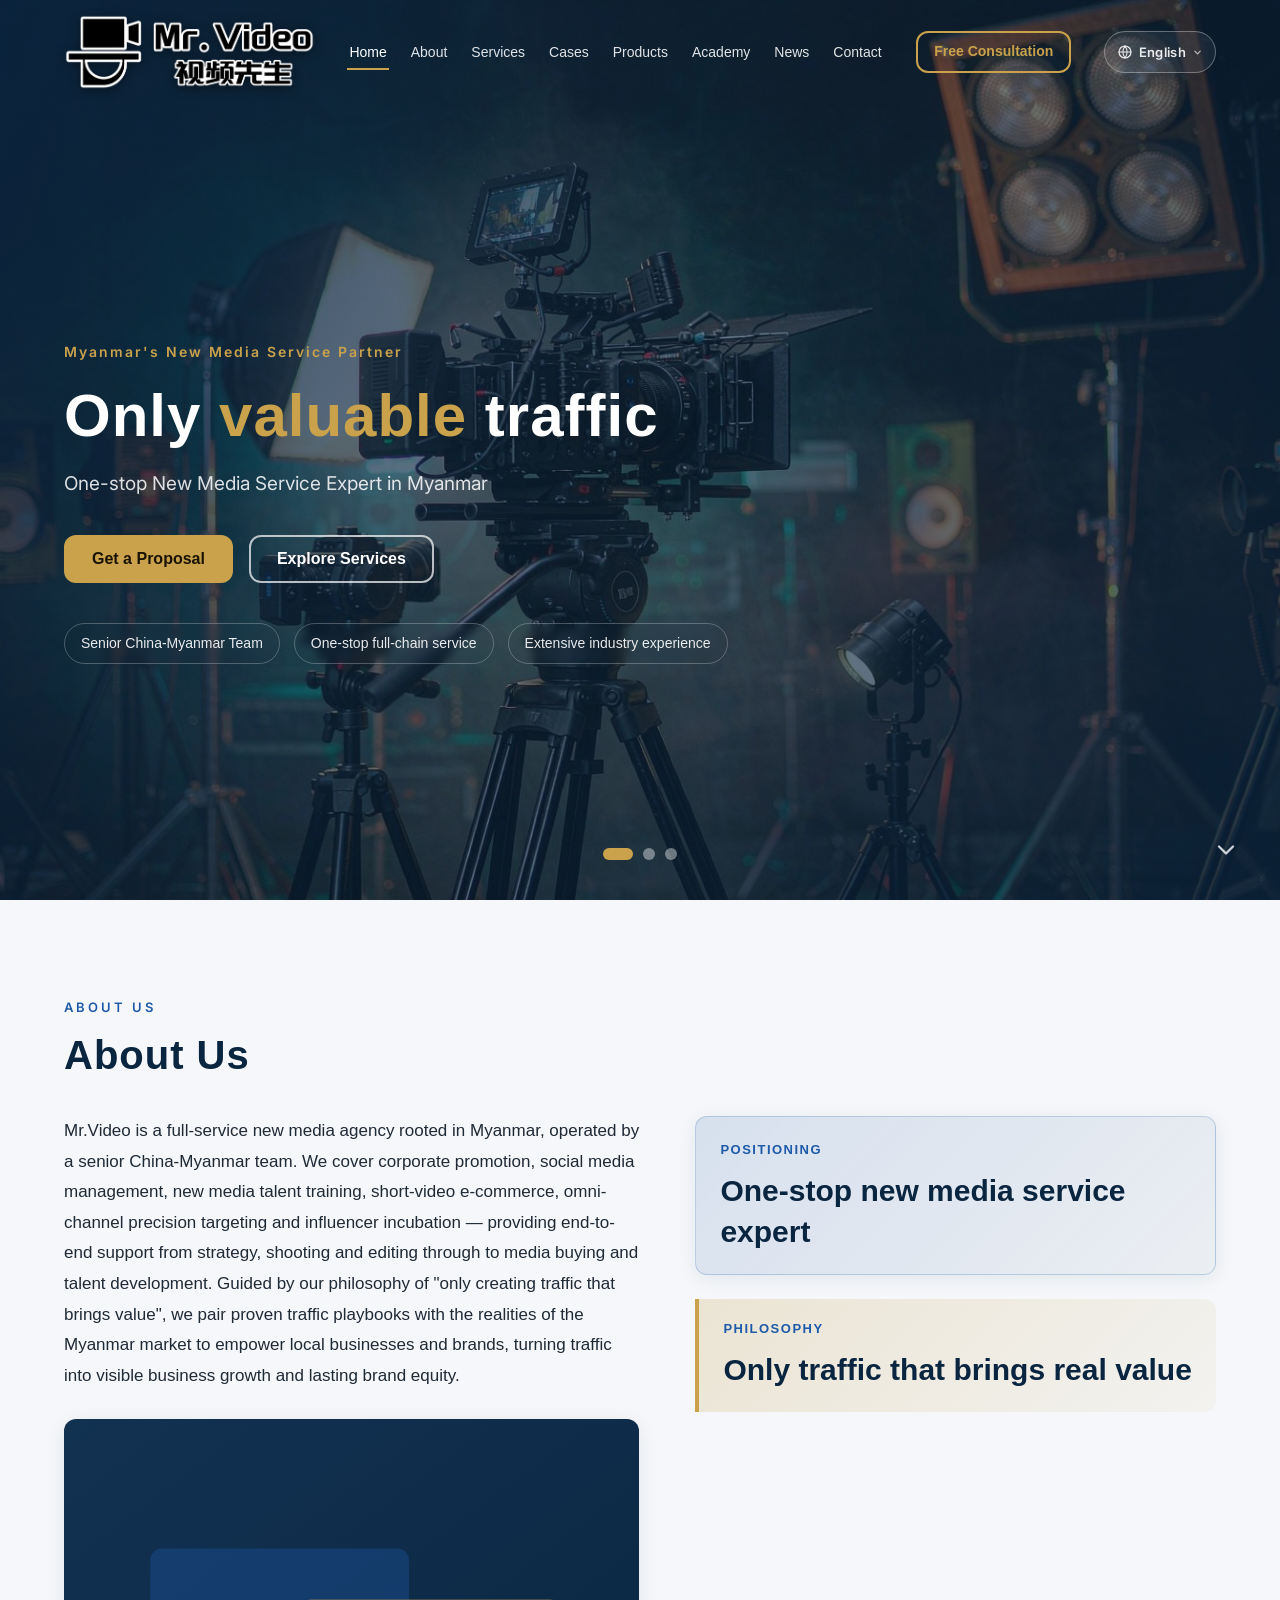
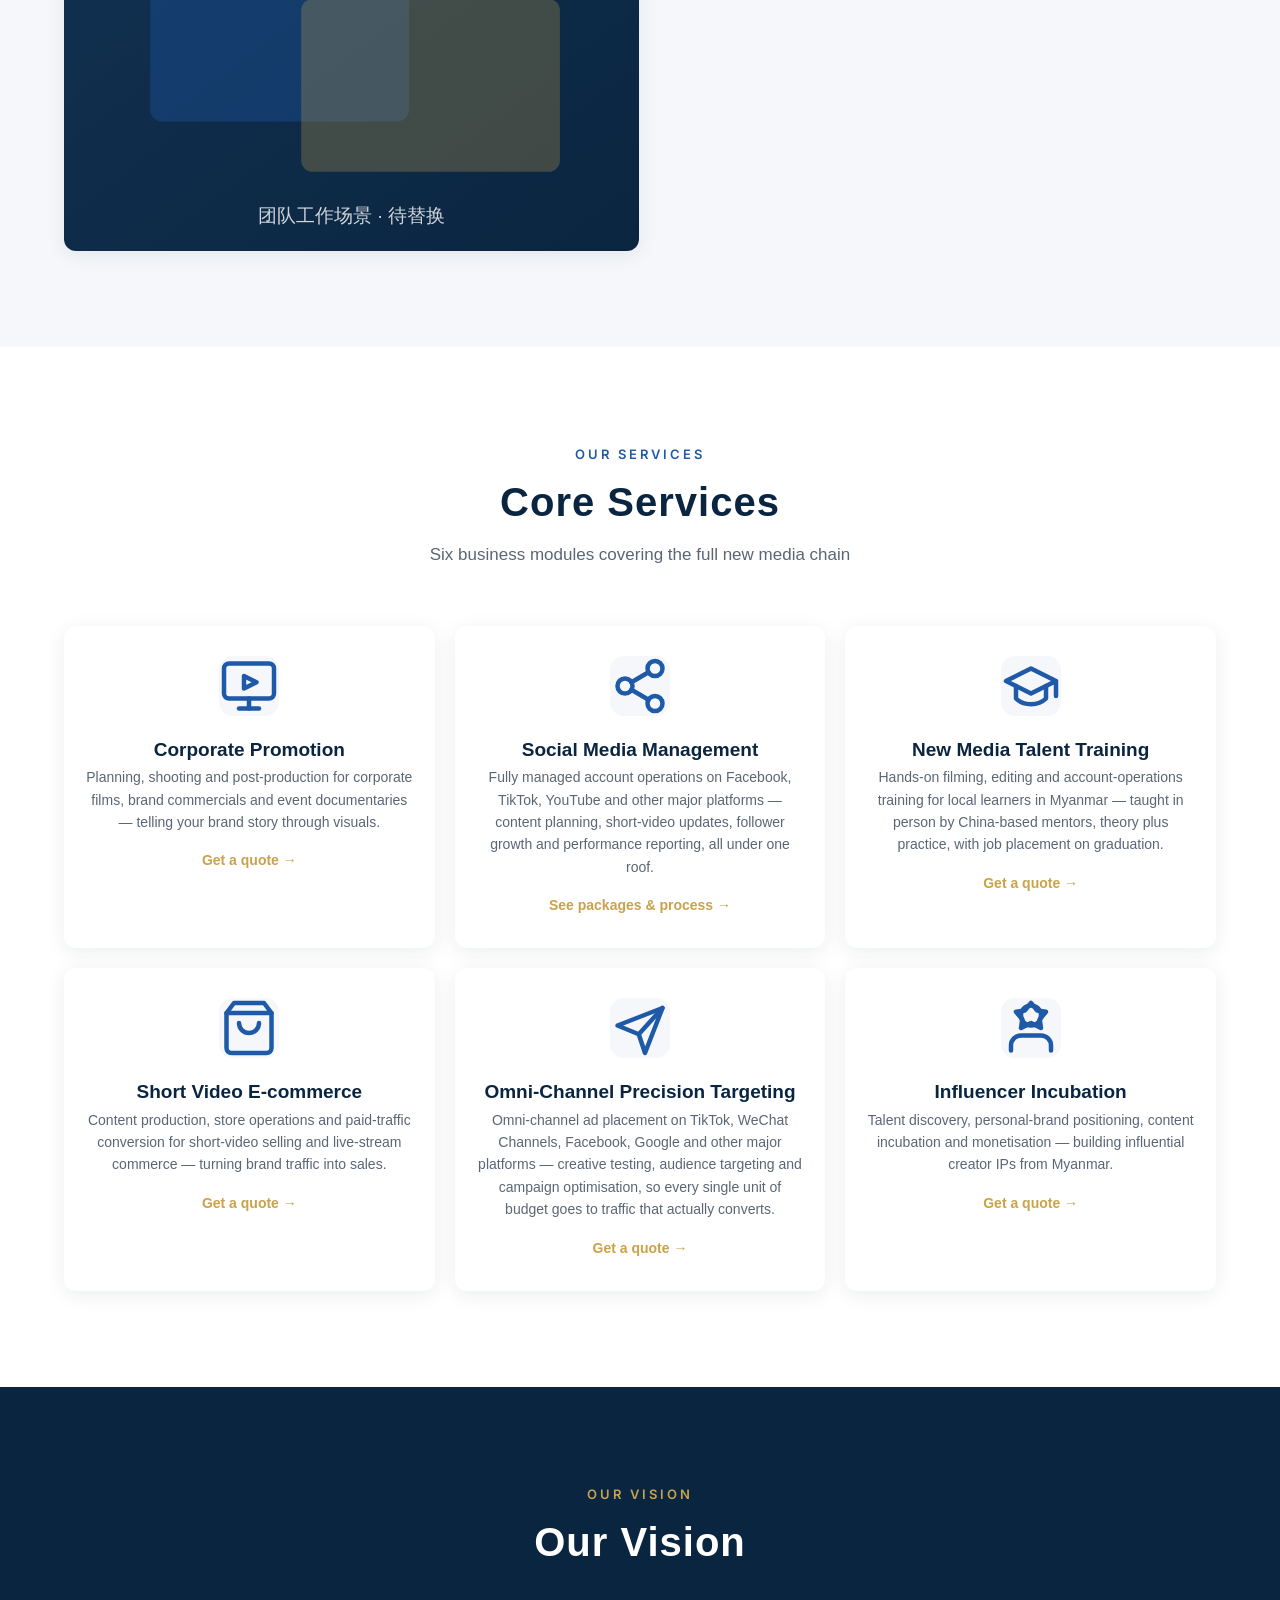
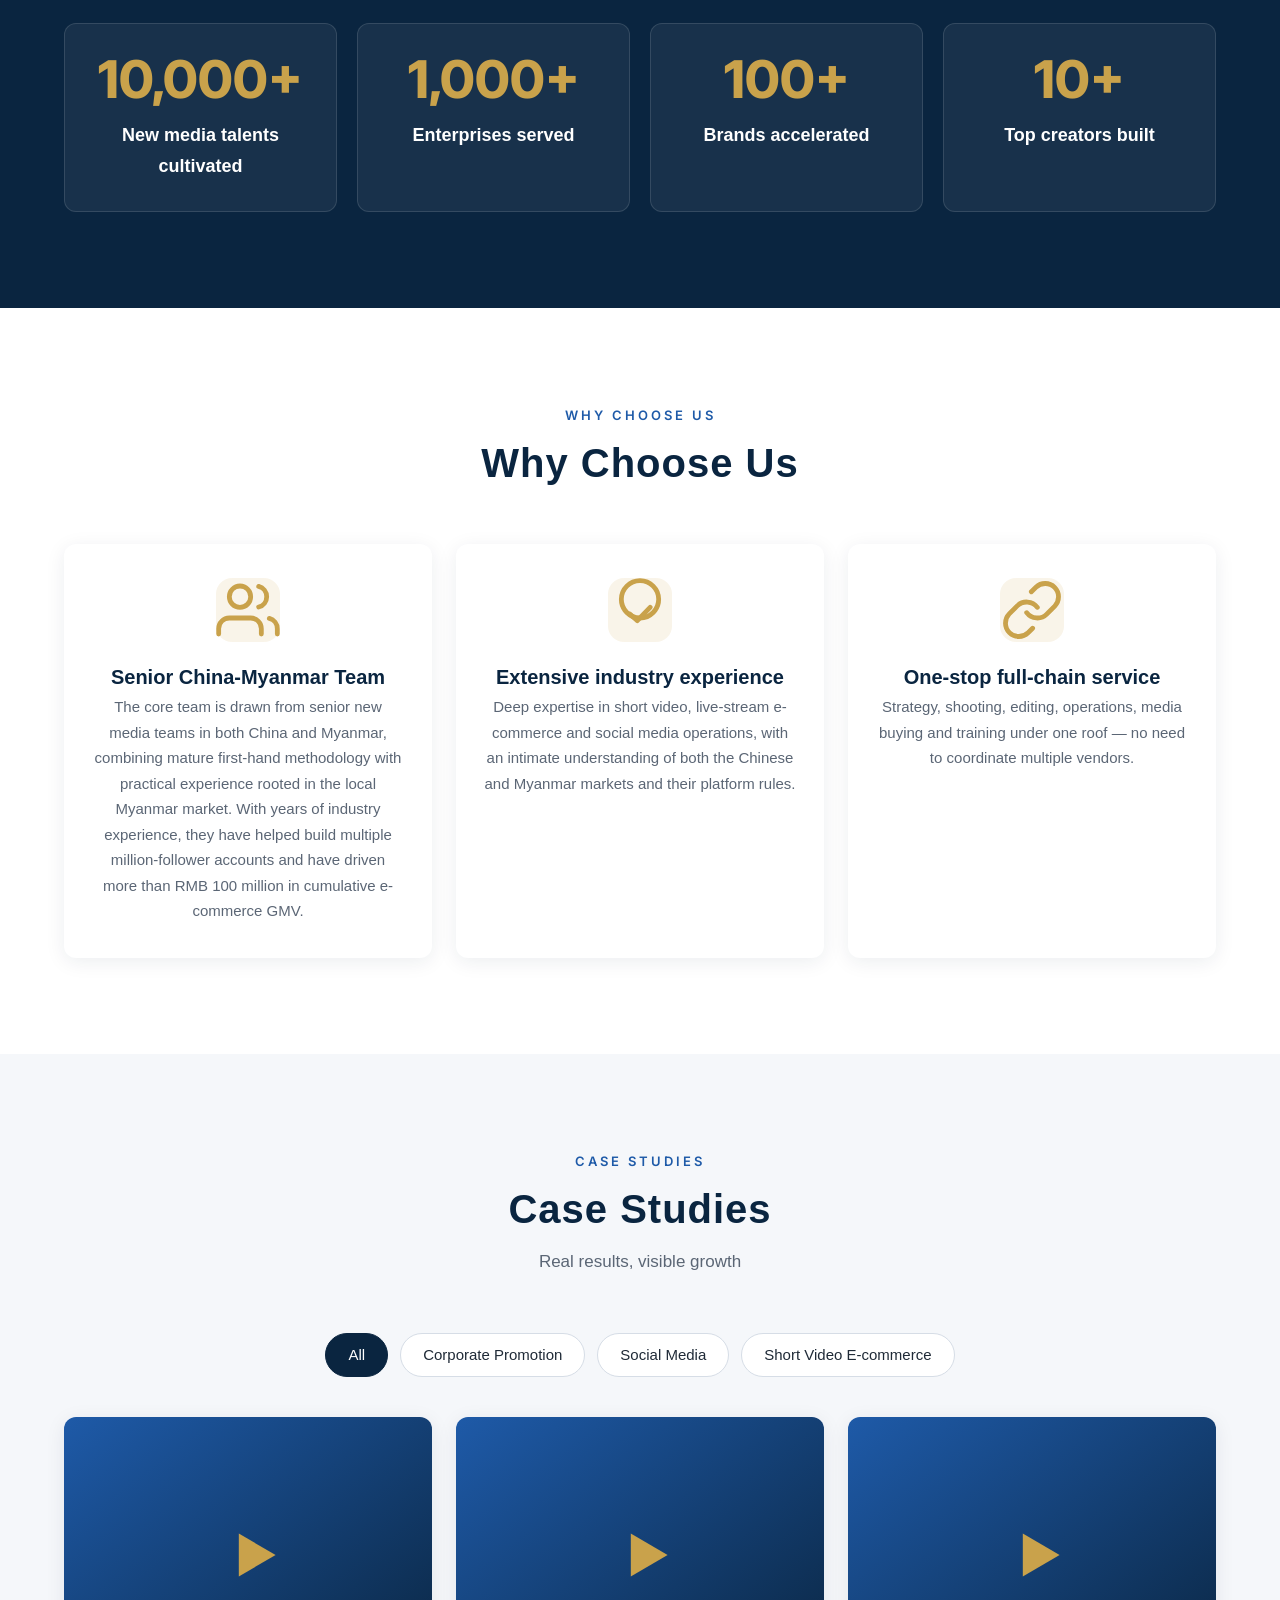
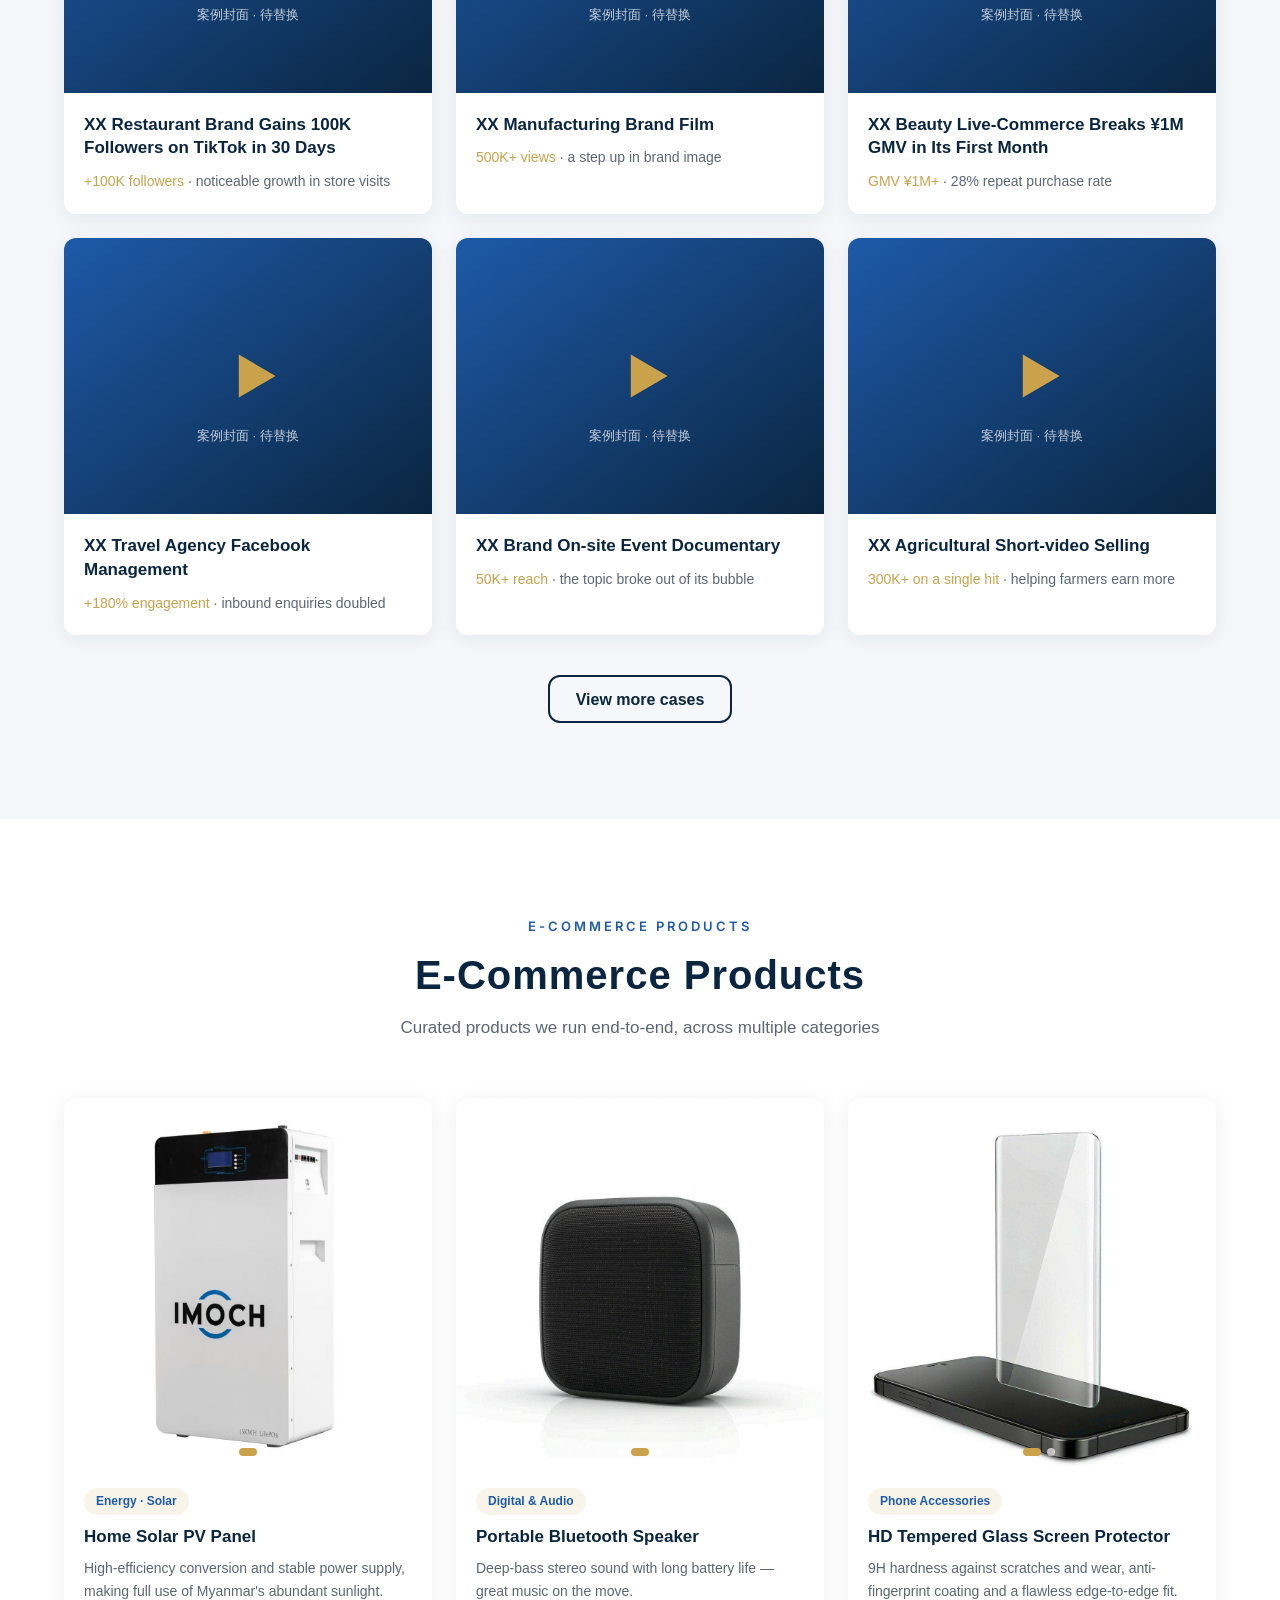
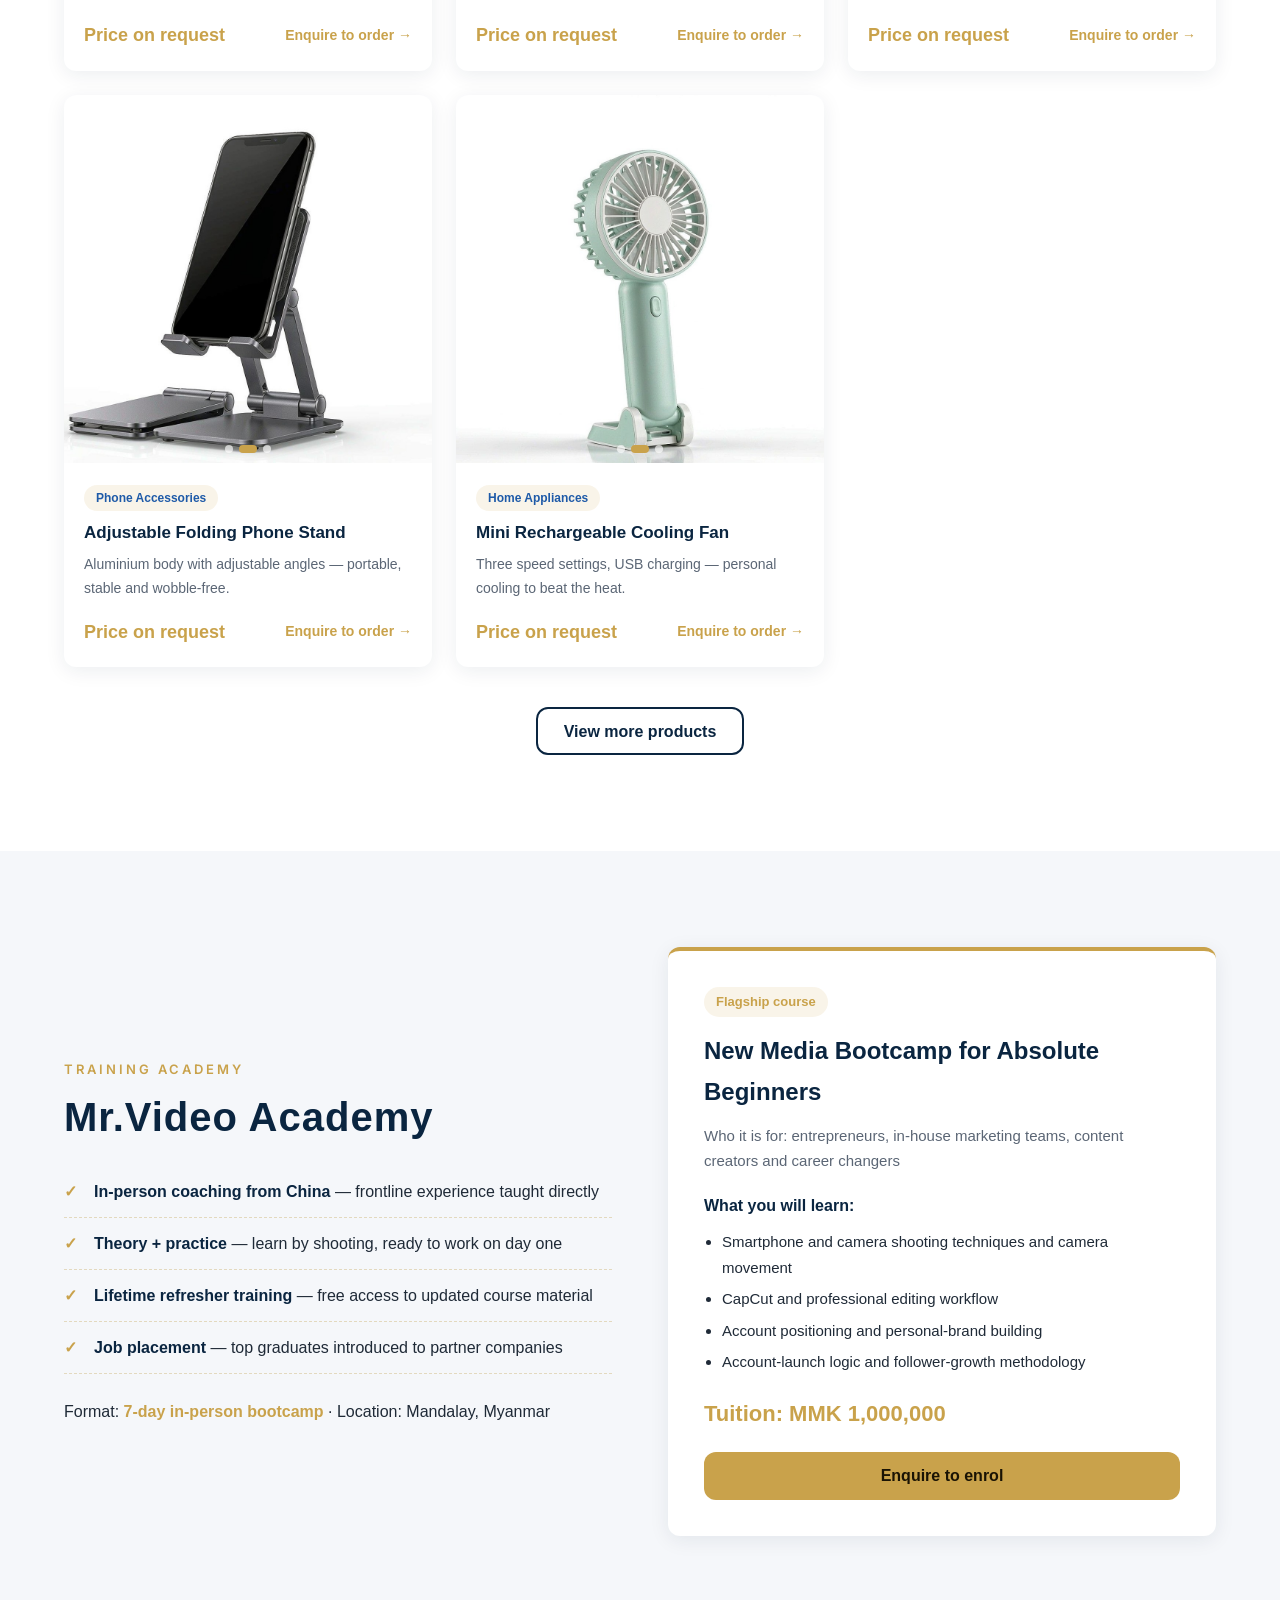
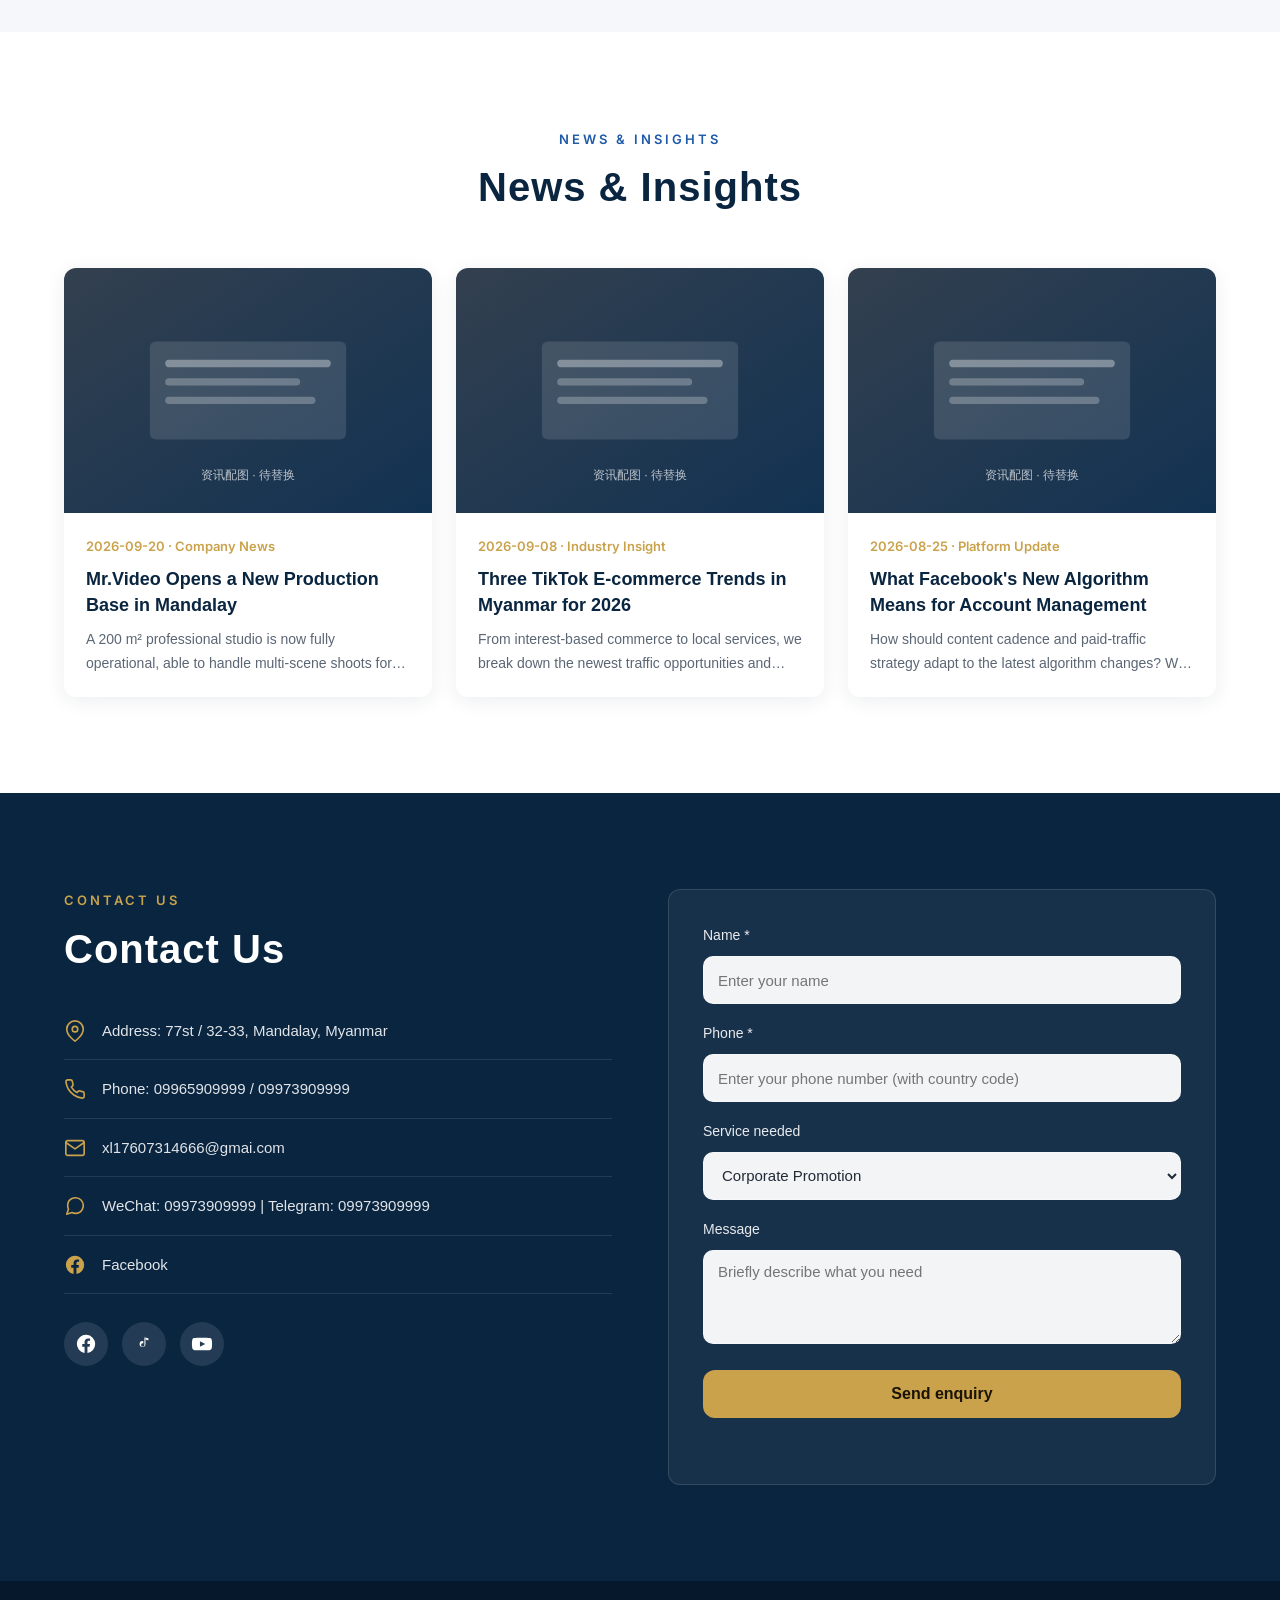
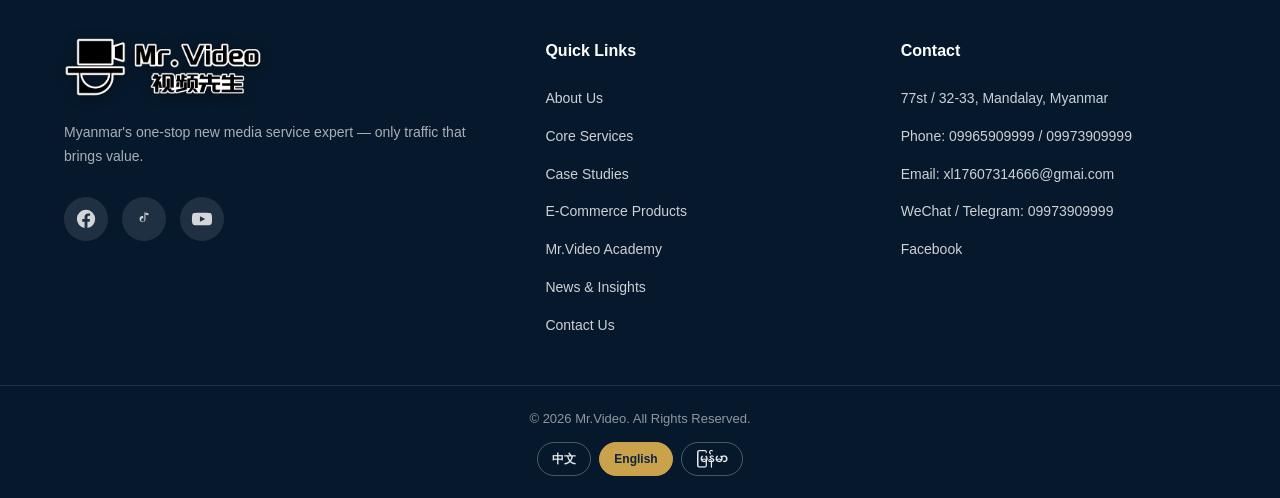
==== commit 80072a38: "feat: 关联 Facebook 官方主页，补齐结构化数据与移动端入口 原站点 Facebook 图标全是占位符：index.html 的联系区与页脚两处是 href="#" （点了没反应），soc" ====
--- a/en/index.html
+++ b/en/index.html
@@ -23,6 +23,33 @@
   <link rel="alternate" hreflang="en" href="https://mrvideo.vip/en/" />
   <link rel="alternate" hreflang="my" href="https://mrvideo.vip/my/" />
   <link rel="alternate" hreflang="x-default" href="https://mrvideo.vip/" />
+  <script type="application/ld+json">
+{
+  "@context": "https://schema.org",
+  "@type": "Organization",
+  "@id": "https://mrvideo.vip/#organization",
+  "name": "Mr.Video Media",
+  "alternateName": "Mr.Video",
+  "url": "https://mrvideo.vip/en/",
+  "logo": "https://mrvideo.vip/images/logo-wordmark.png",
+  "image": "https://mrvideo.vip/images/logo-wordmark.png",
+  "description": "Mr.Video is a full-service new media agency rooted in Myanmar, operated by a senior China-Myanmar team. Corporate promotion, social media management, new media talent training, short-video e-commerce, omni-channel precision targeting and influencer incubation — from strategy, shooting and editing to media buying and talent development. Only traffic that brings value.",
+  "inLanguage": "en",
+  "address": {
+    "@type": "PostalAddress",
+    "streetAddress": "77st / 32-33",
+    "addressLocality": "Mandalay",
+    "addressCountry": "MM"
+  },
+  "email": "xl17607314666@gmai.com",
+  "telephone": "09965909999",
+  "sameAs": [
+    "https://www.facebook.com/profile.php?id=61595448556166",
+    "https://www.tiktok.com/@mrvideo168",
+    "https://t.me/09973909999"
+  ]
+}
+  </script>
 <!-- i18n:head-alt:end -->
   <meta name="twitter:card" content="summary_large_image" />
 
@@ -622,9 +649,13 @@
               <span class="ci-icon" aria-hidden="true"><svg viewBox="0 0 24 24" fill="none" stroke="currentColor" stroke-width="1.8" stroke-linecap="round" stroke-linejoin="round"><path d="M21 11.5a8.38 8.38 0 0 1-.9 3.8 8.5 8.5 0 0 1-7.6 4.7 8.38 8.38 0 0 1-3.8-.9L3 21l1.9-5.7a8.38 8.38 0 0 1-.9-3.8 8.5 8.5 0 0 1 4.7-7.6 8.38 8.38 0 0 1 3.8-.9h.5a8.48 8.48 0 0 1 8 8v.5z"></path></svg></span>
               <span>WeChat: 09973909999 | Telegram: <a href="https://t.me/09973909999">09973909999</a></span>
             </li>
+            <li>
+              <span class="ci-icon" aria-hidden="true"><svg viewBox="0 0 24 24" fill="currentColor"><path d="M22 12a10 10 0 1 0-11.56 9.88v-6.99H7.9V12h2.54V9.8c0-2.5 1.49-3.89 3.78-3.89 1.09 0 2.24.2 2.24.2v2.46h-1.26c-1.24 0-1.63.77-1.63 1.56V12h2.78l-.44 2.89h-2.34v6.99A10 10 0 0 0 22 12z"/></svg></span>
+              <a href="https://www.facebook.com/profile.php?id=61595448556166" target="_blank" rel="noopener">Facebook</a>
+            </li>
           </ul>
           <div class="contact-social">
-            <a href="#" aria-label="Facebook"><svg viewBox="0 0 24 24" fill="currentColor"><path d="M22 12a10 10 0 1 0-11.56 9.88v-6.99H7.9V12h2.54V9.8c0-2.5 1.49-3.89 3.78-3.89 1.09 0 2.24.2 2.24.2v2.46h-1.26c-1.24 0-1.63.77-1.63 1.56V12h2.78l-.44 2.89h-2.34v6.99A10 10 0 0 0 22 12z"/></svg></a>
+            <a href="https://www.facebook.com/profile.php?id=61595448556166" aria-label="Facebook" target="_blank" rel="noopener"><svg viewBox="0 0 24 24" fill="currentColor"><path d="M22 12a10 10 0 1 0-11.56 9.88v-6.99H7.9V12h2.54V9.8c0-2.5 1.49-3.89 3.78-3.89 1.09 0 2.24.2 2.24.2v2.46h-1.26c-1.24 0-1.63.77-1.63 1.56V12h2.78l-.44 2.89h-2.34v6.99A10 10 0 0 0 22 12z"/></svg></a>
             <a href="https://www.tiktok.com/@mrvideo168?_r=1&amp;_t=ZS-9AhlKWXEBBU" aria-label="TikTok" target="_blank" rel="noopener"><svg viewBox="0 0 24 24" fill="currentColor"><path d="M16.6 5.8a4.9 4.9 0 0 1-3-1.1V12a3.2 3.2 0 1 1-3.2-3.2c.27 0 .53.04.78.12v2.4a1.8 1.8 0 1 0 1.27 1.72V3.3a4.9 4.9 0 0 0 4.35 4.7v-2.2z"/></svg></a>
             <a href="#" aria-label="YouTube"><svg viewBox="0 0 24 24" fill="currentColor"><path d="M23 12s0-3.2-.4-4.7a2.5 2.5 0 0 0-1.77-1.77C19.3 5.1 12 5.1 12 5.1s-7.3 0-8.83.43A2.5 2.5 0 0 0 1.4 7.3 26 26 0 0 0 1 12a26 26 0 0 0 .4 4.7 2.5 2.5 0 0 0 1.77 1.77C4.7 18.9 12 18.9 12 18.9s7.3 0 8.83-.43a2.5 2.5 0 0 0 1.77-1.77A26 26 0 0 0 23 12zM9.75 15.02V8.98L15.5 12l-5.75 3.02z"/></svg></a>
           </div>
@@ -674,7 +705,7 @@
         </a>
         <p class="footer-about">Myanmar's one-stop new media service expert — only traffic that brings value.</p>
         <div class="contact-social">
-          <a href="#" aria-label="Facebook"><svg viewBox="0 0 24 24" fill="currentColor"><path d="M22 12a10 10 0 1 0-11.56 9.88v-6.99H7.9V12h2.54V9.8c0-2.5 1.49-3.89 3.78-3.89 1.09 0 2.24.2 2.24.2v2.46h-1.26c-1.24 0-1.63.77-1.63 1.56V12h2.78l-.44 2.89h-2.34v6.99A10 10 0 0 0 22 12z"/></svg></a>
+          <a href="https://www.facebook.com/profile.php?id=61595448556166" aria-label="Facebook" target="_blank" rel="noopener"><svg viewBox="0 0 24 24" fill="currentColor"><path d="M22 12a10 10 0 1 0-11.56 9.88v-6.99H7.9V12h2.54V9.8c0-2.5 1.49-3.89 3.78-3.89 1.09 0 2.24.2 2.24.2v2.46h-1.26c-1.24 0-1.63.77-1.63 1.56V12h2.78l-.44 2.89h-2.34v6.99A10 10 0 0 0 22 12z"/></svg></a>
           <a href="https://www.tiktok.com/@mrvideo168?_r=1&amp;_t=ZS-9AhlKWXEBBU" aria-label="TikTok" target="_blank" rel="noopener"><svg viewBox="0 0 24 24" fill="currentColor"><path d="M16.6 5.8a4.9 4.9 0 0 1-3-1.1V12a3.2 3.2 0 1 1-3.2-3.2c.27 0 .53.04.78.12v2.4a1.8 1.8 0 1 0 1.27 1.72V3.3a4.9 4.9 0 0 0 4.35 4.7v-2.2z"/></svg></a>
           <a href="#" aria-label="YouTube"><svg viewBox="0 0 24 24" fill="currentColor"><path d="M23 12s0-3.2-.4-4.7a2.5 2.5 0 0 0-1.77-1.77C19.3 5.1 12 5.1 12 5.1s-7.3 0-8.83.43A2.5 2.5 0 0 0 1.4 7.3 26 26 0 0 0 1 12a26 26 0 0 0 .4 4.7 2.5 2.5 0 0 0 1.77 1.77C4.7 18.9 12 18.9 12 18.9s7.3 0 8.83-.43a2.5 2.5 0 0 0 1.77-1.77A26 26 0 0 0 23 12zM9.75 15.02V8.98L15.5 12l-5.75 3.02z"/></svg></a>
         </div>
@@ -698,6 +729,7 @@
           <li>Phone: 09965909999 / 09973909999</li>
           <li>Email: xl17607314666@gmai.com</li>
           <li>WeChat / Telegram: 09973909999</li>
+          <li><a href="https://www.facebook.com/profile.php?id=61595448556166" target="_blank" rel="noopener">Facebook</a></li>
         </ul>
       </div>
     </div>
@@ -714,6 +746,10 @@
     <a href="tel:09965909999" class="mb-item">
       <svg viewBox="0 0 24 24" fill="none" stroke="currentColor" stroke-width="2" stroke-linecap="round" stroke-linejoin="round"><path d="M22 16.92v3a2 2 0 0 1-2.18 2 19.79 19.79 0 0 1-8.63-3.07 19.5 19.5 0 0 1-6-6 19.79 19.79 0 0 1-3.07-8.67A2 2 0 0 1 4.11 2h3a2 2 0 0 1 2 1.72c.13.96.36 1.9.7 2.81a2 2 0 0 1-.45 2.11L8.09 9.91a16 16 0 0 0 6 6l1.27-1.27a2 2 0 0 1 2.11-.45c.9.34 1.85.57 2.81.7A2 2 0 0 1 22 16.92z"></path></svg>
       <span>Call</span>
+    </a>
+    <a href="https://www.facebook.com/profile.php?id=61595448556166" class="mb-item mb-fb" target="_blank" rel="noopener">
+      <svg viewBox="0 0 24 24" fill="currentColor"><path d="M22 12a10 10 0 1 0-11.56 9.88v-6.99H7.9V12h2.54V9.8c0-2.5 1.49-3.89 3.78-3.89 1.09 0 2.24.2 2.24.2v2.46h-1.26c-1.24 0-1.63.77-1.63 1.56V12h2.78l-.44 2.89h-2.34v6.99A10 10 0 0 0 22 12z"/></svg>
+      <span>Facebook</span>
     </a>
     <a href="https://t.me/09973909999" class="mb-item mb-wa" target="_blank" rel="noopener">
       <svg viewBox="0 0 24 24" fill="none" stroke="currentColor" stroke-width="2" stroke-linecap="round" stroke-linejoin="round"><path d="M21 11.5a8.38 8.38 0 0 1-.9 3.8 8.5 8.5 0 0 1-7.6 4.7 8.38 8.38 0 0 1-3.8-.9L3 21l1.9-5.7a8.38 8.38 0 0 1-.9-3.8 8.5 8.5 0 0 1 4.7-7.6 8.38 8.38 0 0 1 3.8-.9h.5a8.48 8.48 0 0 1 8 8v.5z"></path></svg>
--- a/css/style.css
+++ b/css/style.css
@@ -721,6 +721,7 @@
     gap: 2px; color: var(--white); font-size: 12px; min-height: 52px;
   }
   .mb-item svg { width: 22px; height: 22px; }
+  .mb-fb { color: #1877F2; }
   .mb-wa { color: #25D366; }
   .mb-msg { color: var(--gold); }
   /* 正文避让悬浮栏 */
